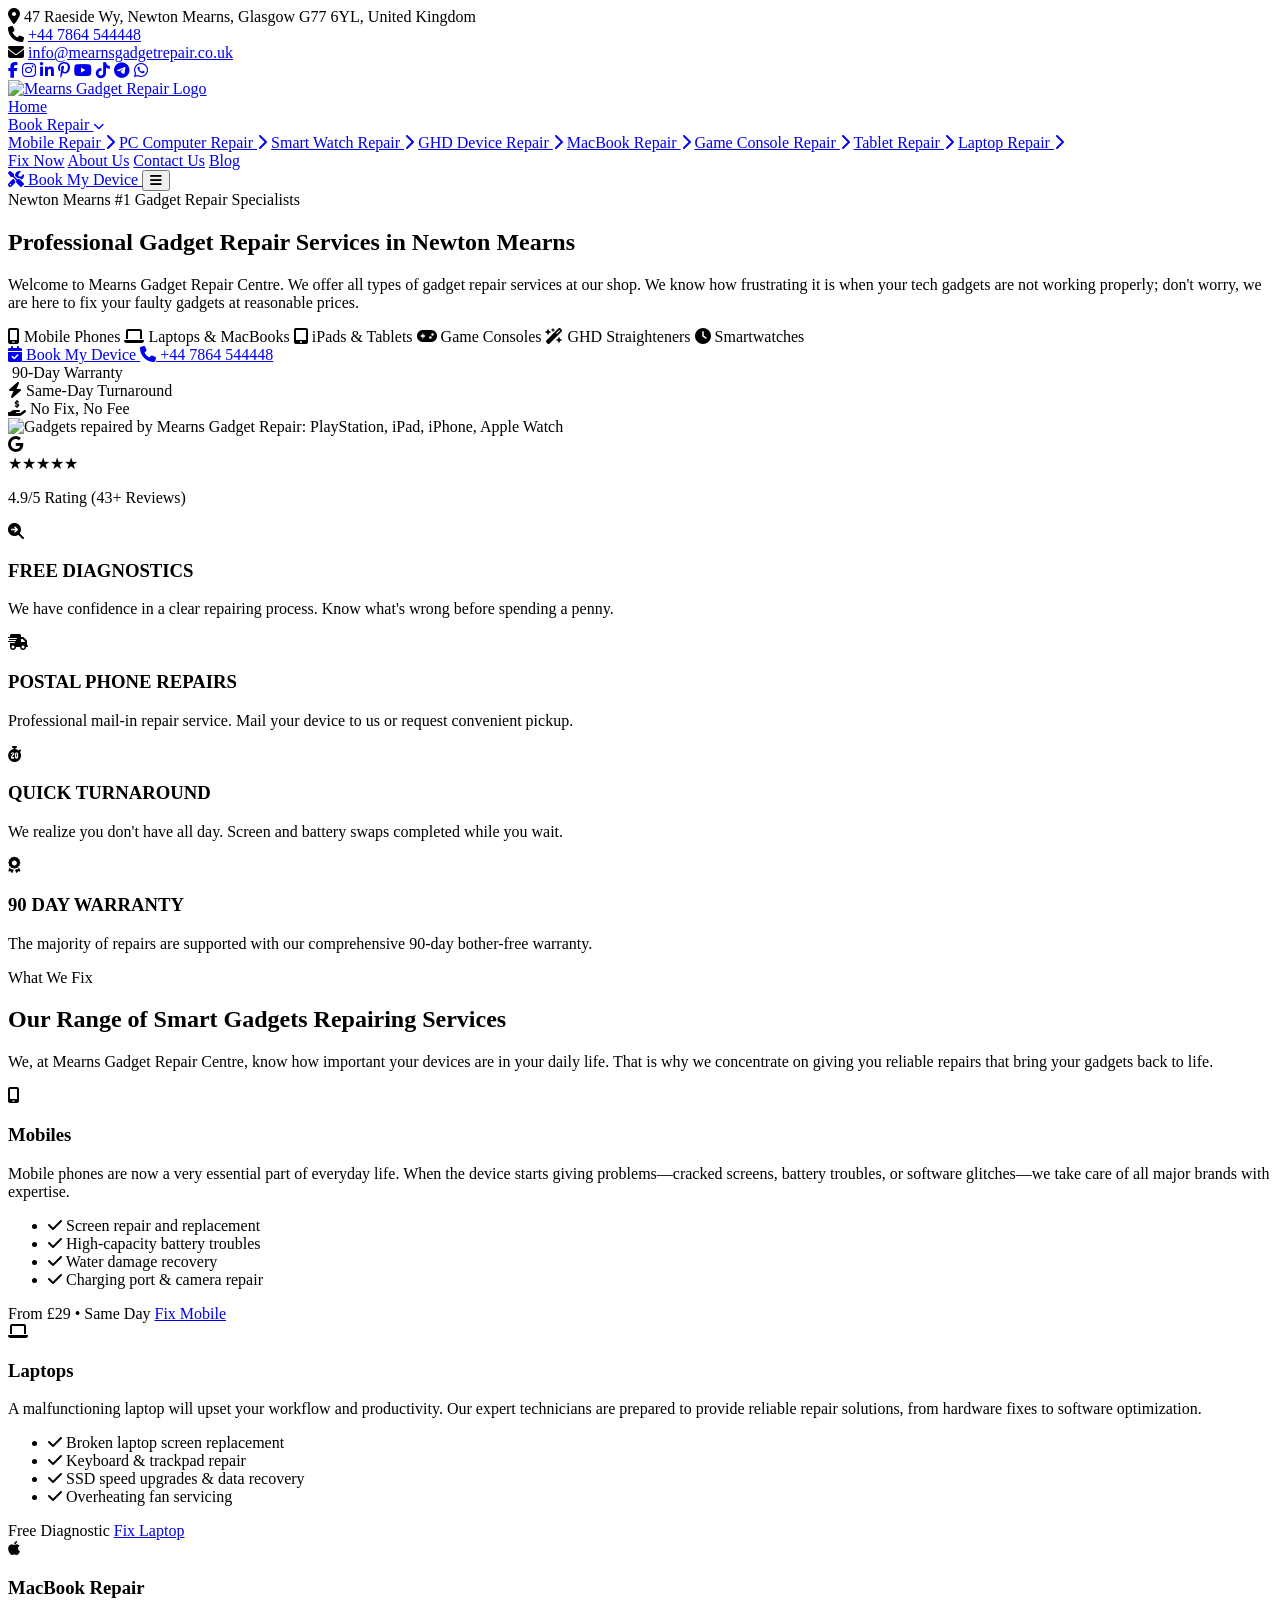
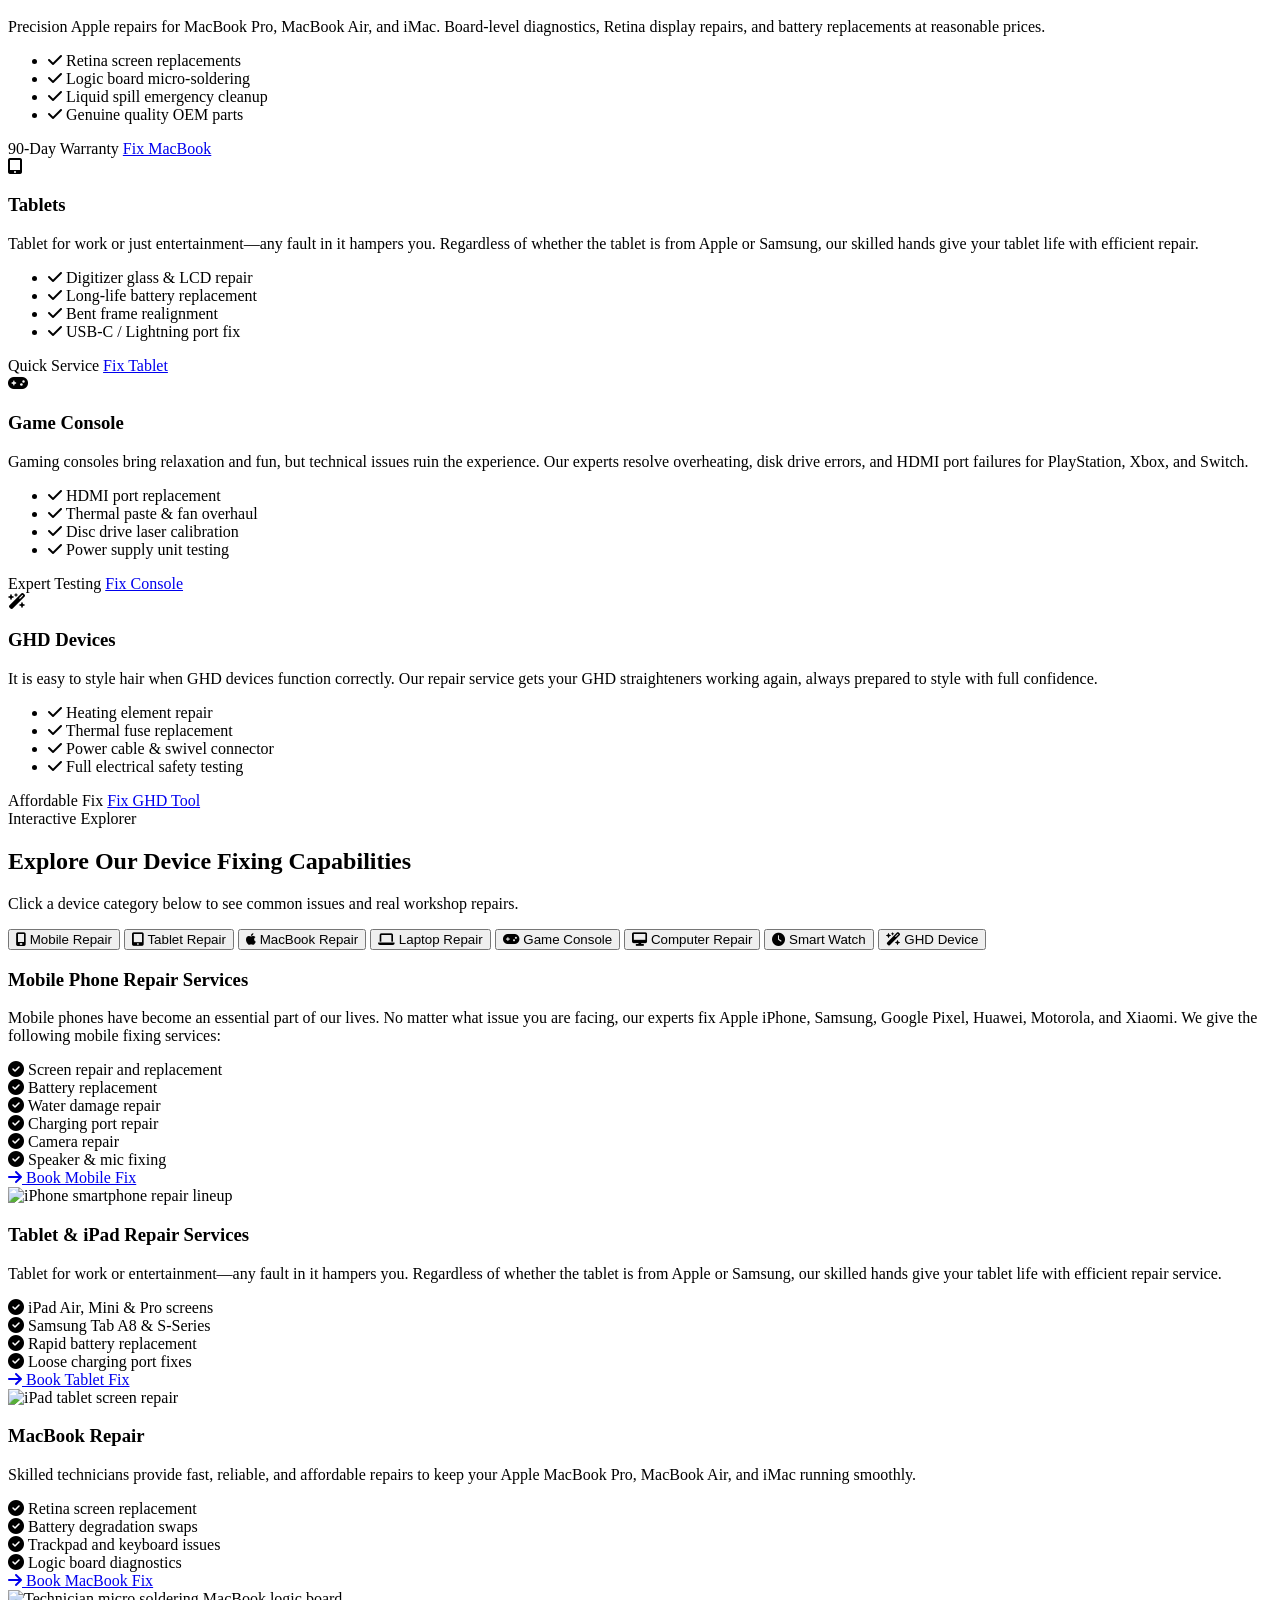
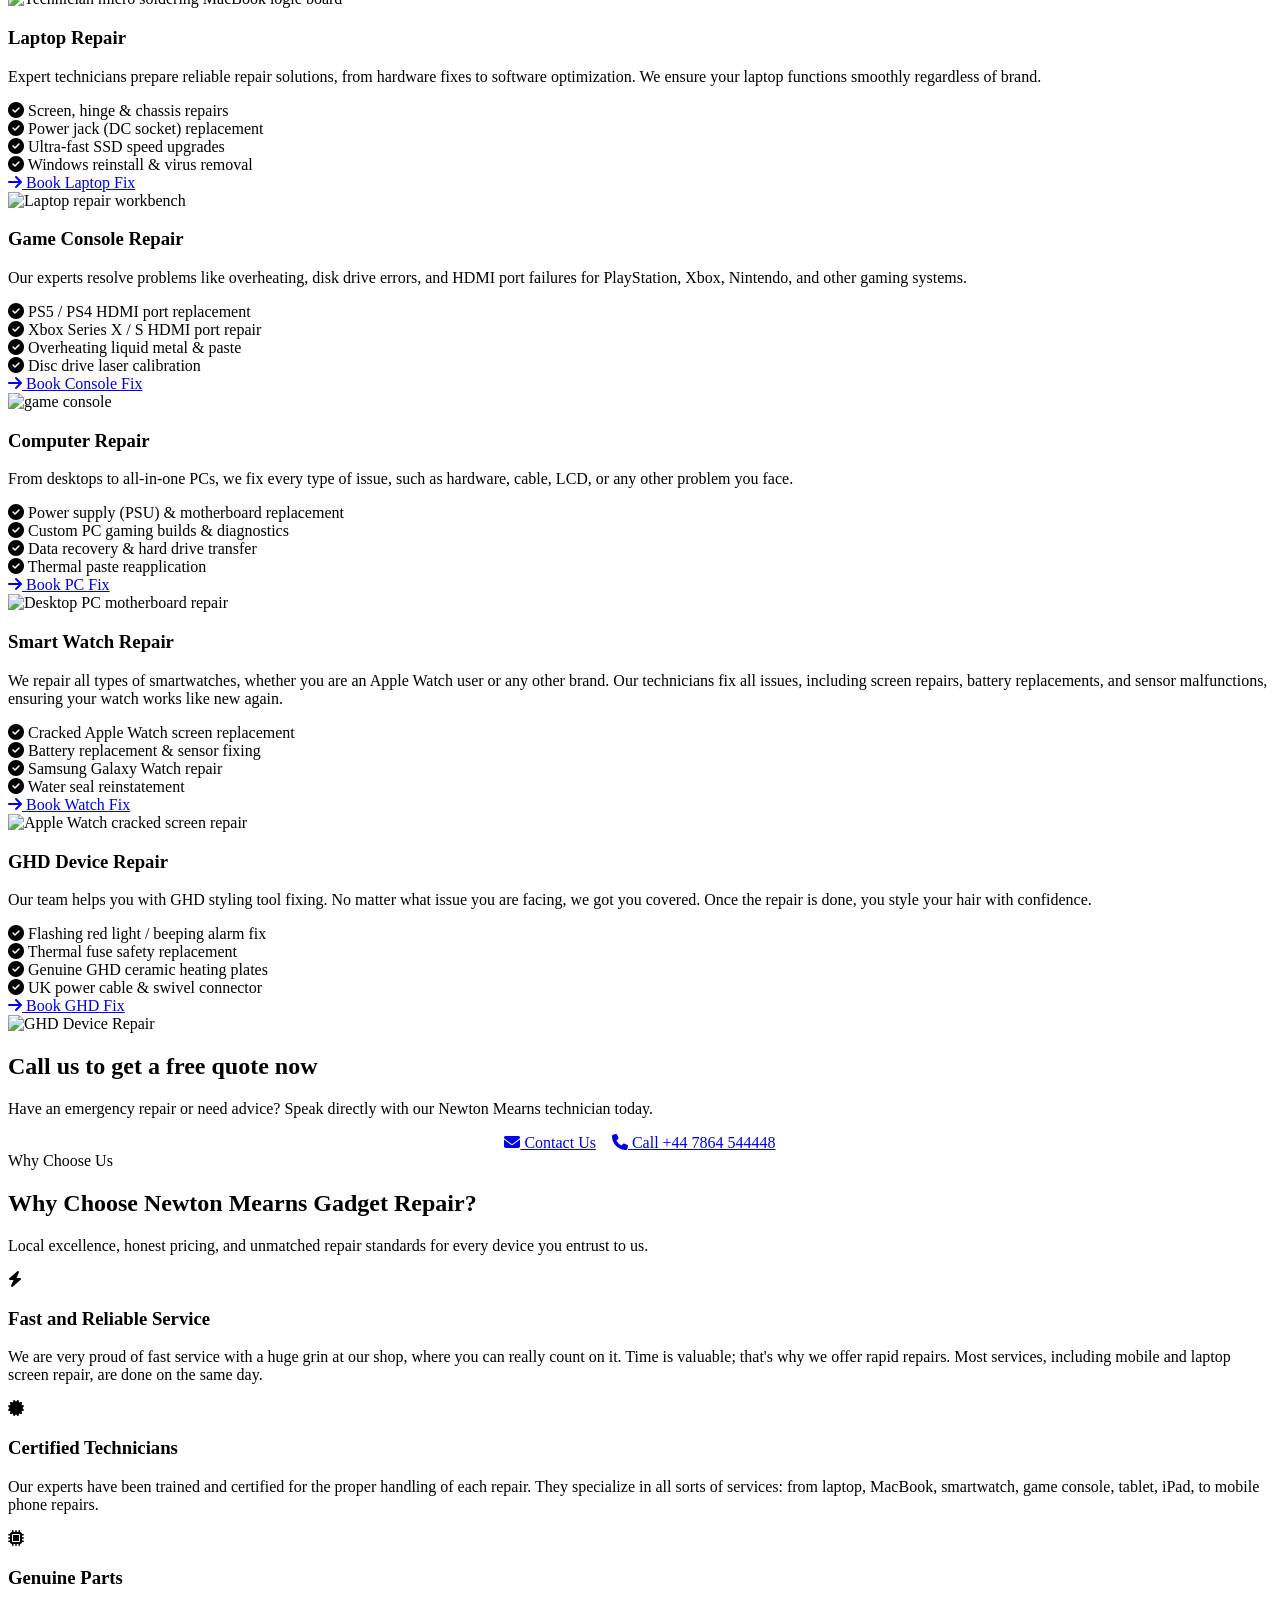
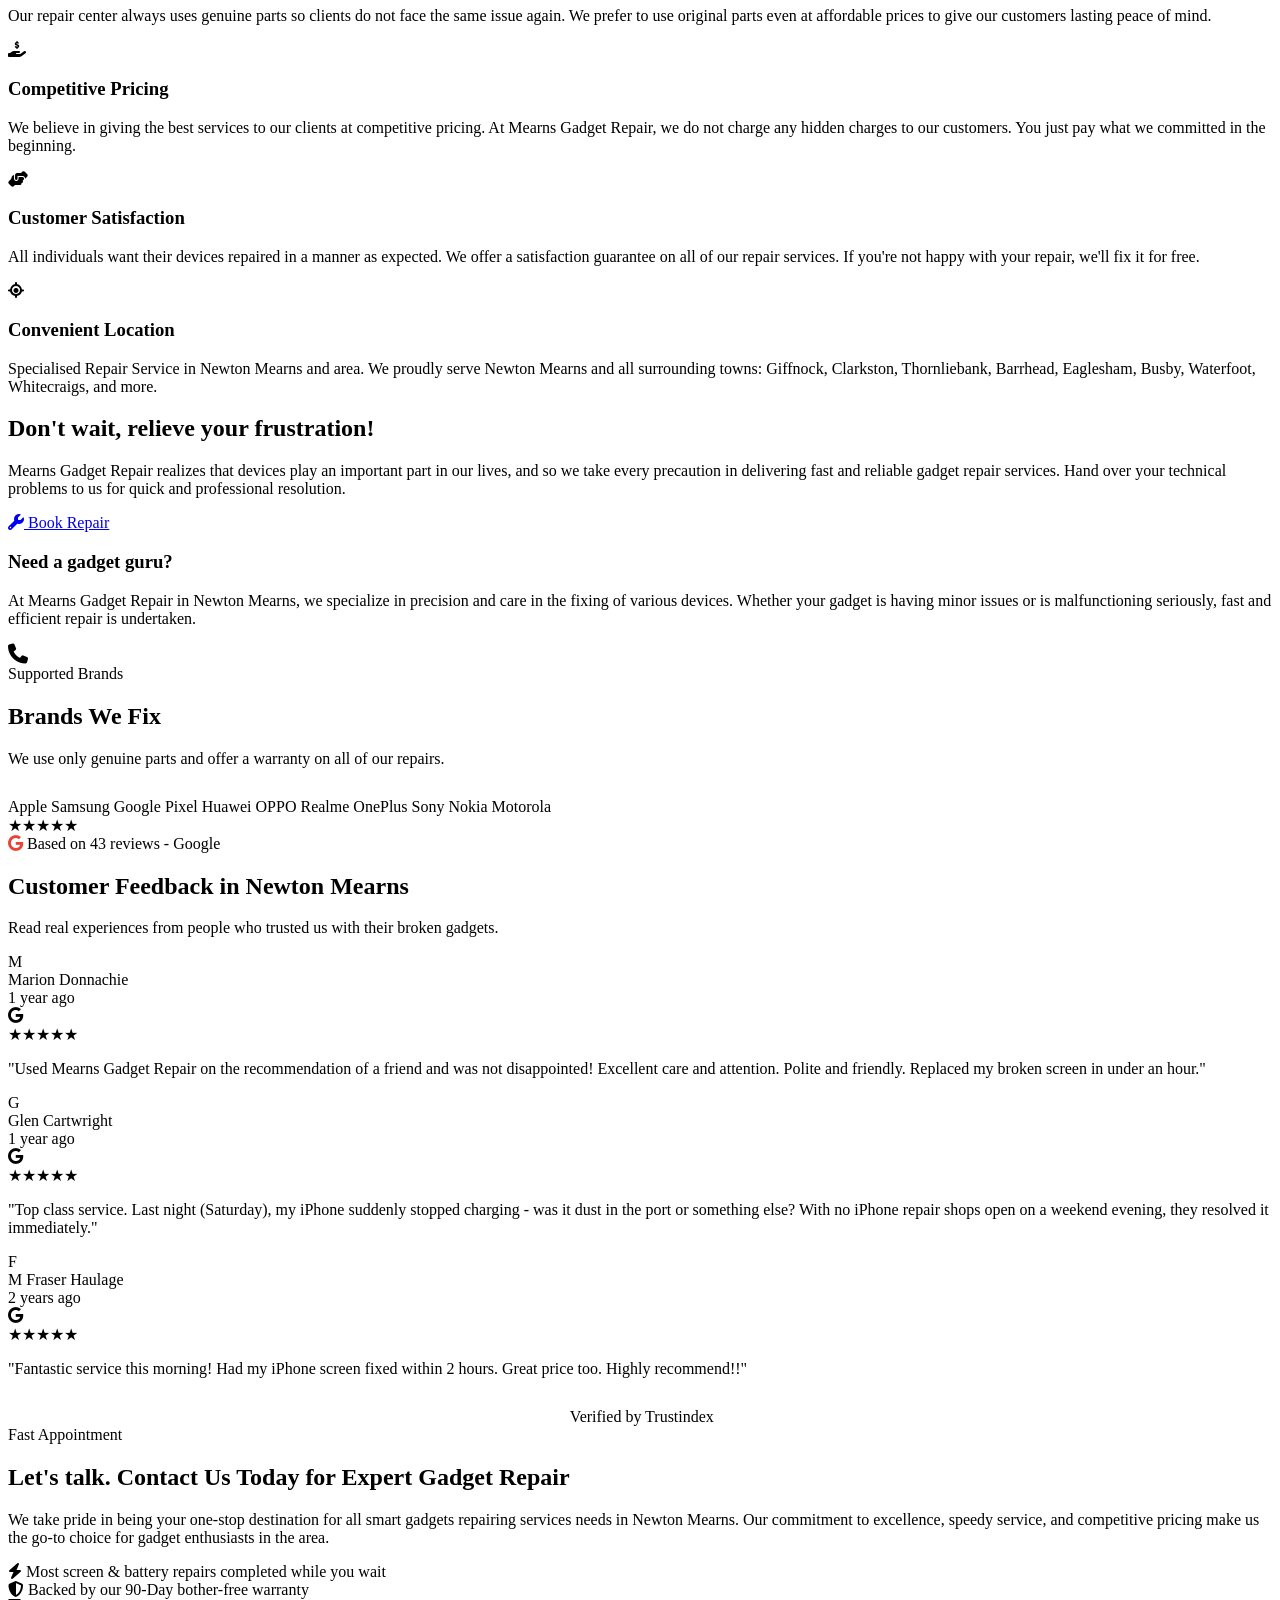
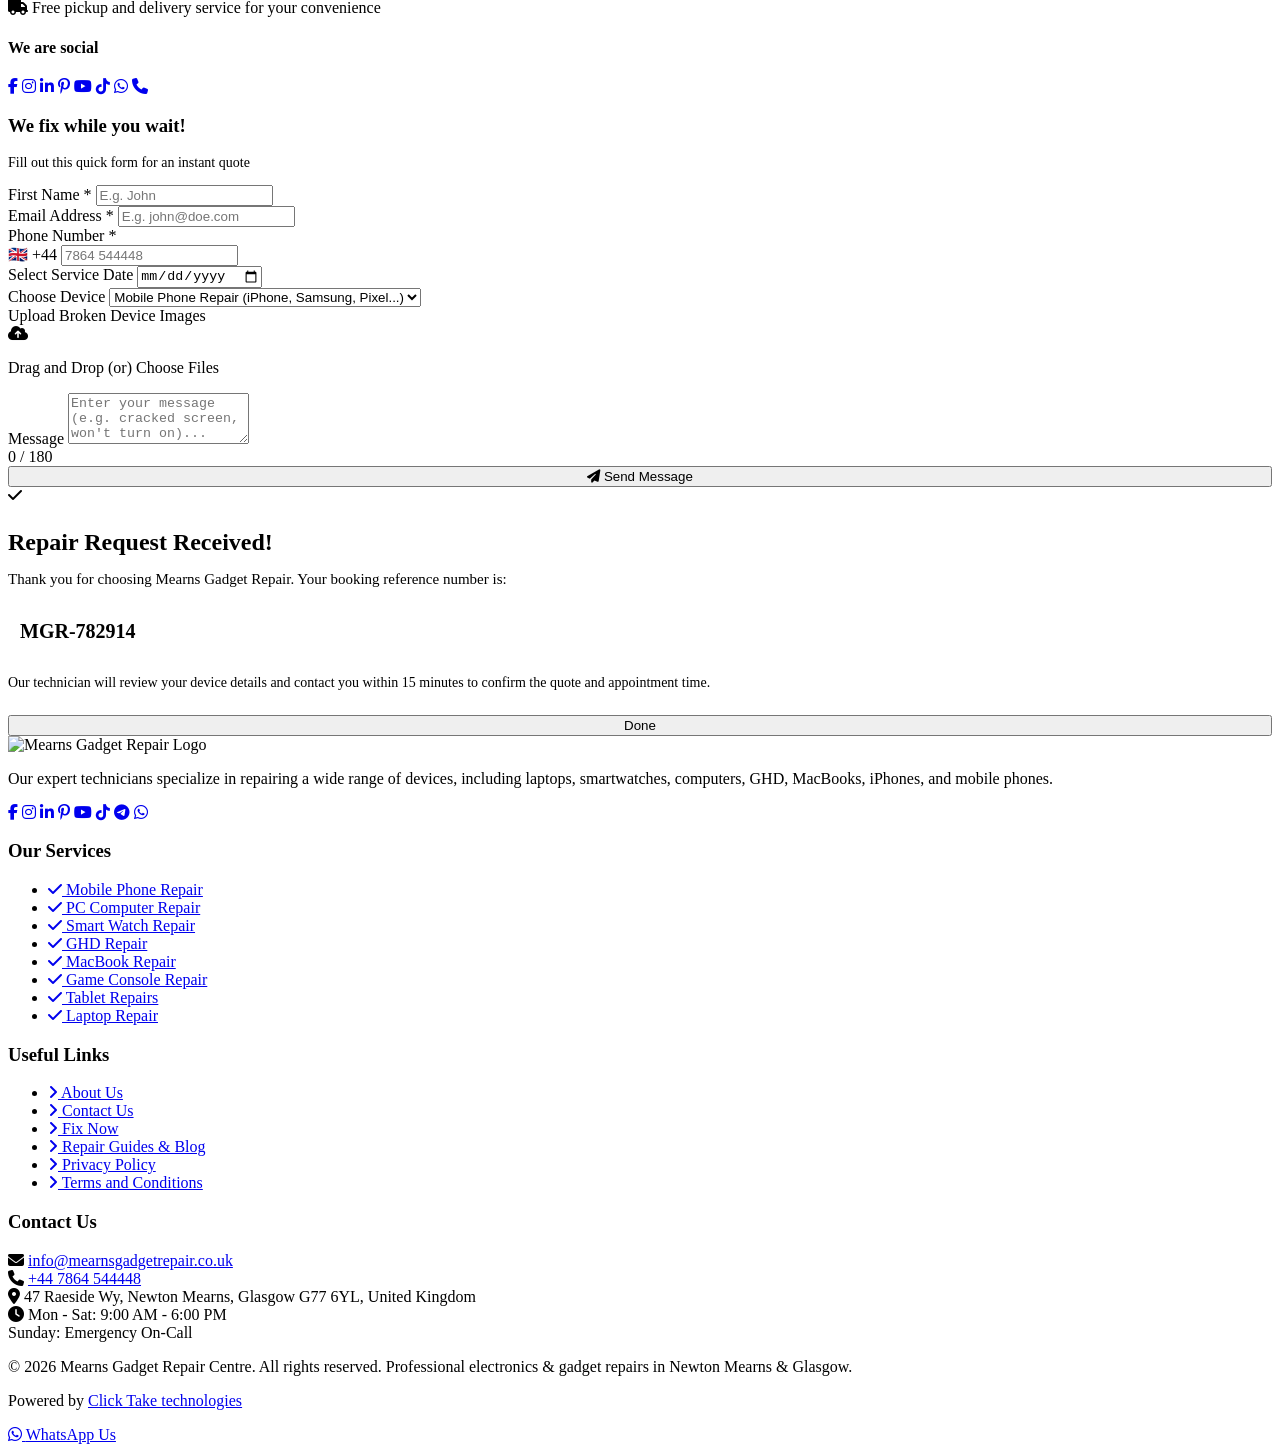
==== index.html @ e1bfaec9 "Add files via upload" ====
<!DOCTYPE html>
<html lang="en">
<head>
  <meta charset="UTF-8">
  <meta name="viewport" content="width=device-width, initial-scale=1.0">
  <meta http-equiv="X-Content-Type-Options" content="nosniff">
  <meta name="referrer" content="strict-origin-when-cross-origin">
  <title>Mearns Gadget Repair | Expert Phone, Laptop & Console Repair in Newton Mearns</title>
  <meta name="description" content="Newton Mearns #1 tech & gadget repair shop. Fast, reliable repair for iPhones, Samsung, laptops, MacBooks, iPads, gaming consoles & GHD hair straighteners. 90-Day Warranty.">
  <link rel="icon" type="image/png" href="images/logo.png">
  <link rel="stylesheet" href="https://cdnjs.cloudflare.com/ajax/libs/font-awesome/6.5.1/css/all.min.css">
  <link rel="stylesheet" href="css/style.css">
</head>
<body>

  <!-- TOP BAR -->
  <div class="top-bar">
    <div class="container top-bar-inner">
      <div class="top-bar-info">
        <div class="top-bar-item">
          <i class="fa-solid fa-location-dot"></i>
          <span>47 Raeside Wy, Newton Mearns, Glasgow G77 6YL, United Kingdom</span>
        </div>
        <div class="top-bar-item">
          <i class="fa-solid fa-phone"></i>
          <a href="tel:+447864544448">+44 7864 544448</a>
        </div>
        <div class="top-bar-item">
          <i class="fa-solid fa-envelope"></i>
          <a href="mailto:info@mearnsgadgetrepair.co.uk">info@mearnsgadgetrepair.co.uk</a>
        </div>
      </div>
      <div class="top-bar-socials">
        <a href="https://www.facebook.com/MearnsGadgetRepair" aria-label="Facebook"><i class="fa-brands fa-facebook-f"></i></a>
        <a href="https://www.instagram.com/mearnsgadget/" aria-label="Instagram"><i class="fa-brands fa-instagram"></i></a>
        <a href="https://www.linkedin.com/company/mearns-gadget-repair/home/" aria-label="LinkedIn"><i class="fa-brands fa-linkedin-in"></i></a>
        <a href="https://www.youtube.com/@MearnsGadgetRepair" aria-label="Pinterest"><i class="fa-brands fa-pinterest-p"></i></a>
        <a href="https://www.youtube.com/@MearnsGadgetRepair" aria-label="YouTube"><i class="fa-brands fa-youtube"></i></a>
        <a href="https://www.tiktok.com/@mearnsgadgetrepair2" aria-label="TikTok"><i class="fa-brands fa-tiktok"></i></a>
        <a href="https://www.google.com/maps/place/Mearns+Gadget+Repair/@55.7643478,-4.3522199,17z/data=!3m1!4b1!4m6!3m5!1s0x48884990850352e9:0x319b76fc615b33bc!8m2!3d55.7643478!4d-4.3522199!16s%2Fg%2F11p5c2ny6j?entry=ttu&g_ep=EgoyMDI2MDkwOC4wIKXMDSoASAFQAw%3D%3D" aria-label="Telegram"><i class="fa-brands fa-telegram"></i></a>
        <a href="https://wa.me/447864544448" target="_blank" aria-label="WhatsApp"><i class="fa-brands fa-whatsapp"></i></a>
      </div>
    </div>
  </div>

  <!-- SITE HEADER / NAVBAR -->
  <header class="site-header">
    <div class="container nav-container">
      <a href="index.html" class="brand-logo">
        <img src="images/Logo Img.png" alt="Mearns Gadget Repair Logo">
      </a>

      <nav class="nav-menu" id="navMenu">
        <a href="index.html" class="nav-link active">Home</a>
        
        <div class="nav-dropdown">
          <a href="services.html" class="nav-link">Book Repair <i class="fa-solid fa-chevron-down" style="font-size: 11px;"></i></a>
          <div class="dropdown-menu">
            <a href="services.html#mobile-repair" class="dropdown-item">Mobile Repair <i class="fa-solid fa-chevron-right"></i></a>
            <a href="services.html#pc-repair" class="dropdown-item">PC Computer Repair <i class="fa-solid fa-chevron-right"></i></a>
            <a href="services.html#smartwatch-repair" class="dropdown-item">Smart Watch Repair <i class="fa-solid fa-chevron-right"></i></a>
            <a href="services.html#ghd-repair" class="dropdown-item">GHD Device Repair <i class="fa-solid fa-chevron-right"></i></a>
            <a href="services.html#macbook-repair" class="dropdown-item">MacBook Repair <i class="fa-solid fa-chevron-right"></i></a>
            <a href="services.html#console-repair" class="dropdown-item">Game Console Repair <i class="fa-solid fa-chevron-right"></i></a>
            <a href="services.html#tablet-repair" class="dropdown-item">Tablet Repair <i class="fa-solid fa-chevron-right"></i></a>
            <a href="services.html#laptop-repair" class="dropdown-item">Laptop Repair <i class="fa-solid fa-chevron-right"></i></a>
          </div>
        </div>

        <a href="book-repair.html" class="nav-link">Fix Now</a>
        <a href="about.html" class="nav-link">About Us</a>
        <a href="contact.html" class="nav-link">Contact Us</a>
        <a href="blog.html" class="nav-link">Blog</a>
      </nav>

      <div class="nav-actions">
        <a href="book-repair.html" class="btn btn-primary btn-sm">
          <i class="fa-solid fa-screwdriver-wrench"></i> Book My Device
        </a>
        <button class="mobile-toggle" id="mobileToggle" aria-label="Toggle navigation">
          <i class="fa-solid fa-bars"></i>
        </button>
      </div>
    </div>
  </header>

  <!-- HERO SECTION -->
  <section class="hero-section">
    <!-- Blurred Backdrop Image + Gradient Overlay -->
    <div class="hero-bg-container">
      <div class="hero-bg-blur"></div>
      <div class="hero-bg-overlay"></div>
    </div>

    <div class="hero-glow-1"></div>
    <div class="hero-glow-2"></div>
    <div class="container hero-grid">
      <div class="hero-content">
        <div class="hero-badge">
          <span class="pulse-dot"></span>
          <span>Newton Mearns #1 Gadget Repair Specialists</span>
        </div>
        <h1 class="hero-title">Professional Gadget Repair Services in <span class="gradient-text">Newton Mearns</span></h1>
        <p class="hero-desc">
          Welcome to Mearns Gadget Repair Centre. We offer all types of gadget repair services at our shop. We know how frustrating it is when your tech gadgets are not working properly; don't worry, we are here to fix your faulty gadgets at reasonable prices.
        </p>

        <div class="hero-services-tags">
          <span class="hero-tag"><i class="fa-solid fa-mobile-screen"></i> Mobile Phones</span>
          <span class="hero-tag"><i class="fa-solid fa-laptop"></i> Laptops & MacBooks</span>
          <span class="hero-tag"><i class="fa-solid fa-tablet-screen-button"></i> iPads & Tablets</span>
          <span class="hero-tag"><i class="fa-solid fa-gamepad"></i> Game Consoles</span>
          <span class="hero-tag"><i class="fa-solid fa-wand-magic-sparkles"></i> GHD Straighteners</span>
          <span class="hero-tag"><i class="fa-solid fa-clock"></i> Smartwatches</span>
        </div>

        <div class="hero-cta-group">
          <a href="book-repair.html" class="btn btn-primary btn-lg">
            <i class="fa-solid fa-calendar-check"></i> Book My Device
          </a>
          <a href="tel:+447864544448" class="btn btn-secondary btn-lg">
            <i class="fa-solid fa-phone"></i> +44 7864 544448
          </a>
        </div>

        <div class="hero-trust-row">
          <div class="hero-trust-item">
            <i class="fa-solid fa-shield-check"></i>
            <span>90-Day Warranty</span>
          </div>
          <div class="hero-trust-item">
            <i class="fa-solid fa-bolt"></i>
            <span>Same-Day Turnaround</span>
          </div>
          <div class="hero-trust-item">
            <i class="fa-solid fa-hand-holding-dollar"></i>
            <span>No Fix, No Fee</span>
          </div>
        </div>
      </div>

      <!-- Hero Visual with Real Image -->
      <div class="hero-visual">
        <div class="hero-image-wrapper">
          <img src="images/all gadget.png" alt="Gadgets repaired by Mearns Gadget Repair: PlayStation, iPad, iPhone, Apple Watch">
        </div>

        <div class="hero-floating-stat">
          <div class="stat-circle">
            <i class="fa-brands fa-google"></i>
          </div>
          <div class="stat-text">
            <div class="rating-stars">★★★★★</div>
            <p>4.9/5 Rating (43+ Reviews)</p>
          </div>
        </div>
      </div>
    </div>
  </section>

  <!-- 4 VALUE GUARANTEES BAR -->
  <section class="guarantees-bar">
    <div class="container">
      <div class="guarantees-grid">
        <div class="guarantee-card">
          <div class="guarantee-icon">
            <i class="fa-solid fa-magnifying-glass-arrow-right"></i>
          </div>
          <div class="guarantee-content">
            <h3>FREE DIAGNOSTICS</h3>
            <p>We have confidence in a clear repairing process. Know what's wrong before spending a penny.</p>
          </div>
        </div>

        <div class="guarantee-card">
          <div class="guarantee-icon">
            <i class="fa-solid fa-truck-fast"></i>
          </div>
          <div class="guarantee-content">
            <h3>POSTAL PHONE REPAIRS</h3>
            <p>Professional mail-in repair service. Mail your device to us or request convenient pickup.</p>
          </div>
        </div>

        <div class="guarantee-card">
          <div class="guarantee-icon">
            <i class="fa-solid fa-stopwatch-20"></i>
          </div>
          <div class="guarantee-content">
            <h3>QUICK TURNAROUND</h3>
            <p>We realize you don't have all day. Screen and battery swaps completed while you wait.</p>
          </div>
        </div>

        <div class="guarantee-card">
          <div class="guarantee-icon">
            <i class="fa-solid fa-award"></i>
          </div>
          <div class="guarantee-content">
            <h3>90 DAY WARRANTY</h3>
            <p>The majority of repairs are supported with our comprehensive 90-day bother-free warranty.</p>
          </div>
        </div>
      </div>
    </div>
  </section>

  <!-- OUR RANGE OF SMART GADGETS REPAIRING SERVICES -->
  <section class="section">
    <div class="container">
      <div class="section-header">
        <span class="section-tag">What We Fix</span>
        <h2 class="section-title">Our Range of Smart Gadgets Repairing Services</h2>
        <p class="section-subtitle">
          We, at Mearns Gadget Repair Centre, know how important your devices are in your daily life. That is why we concentrate on giving you reliable repairs that bring your gadgets back to life.
        </p>
      </div>

      <div class="services-overview-grid">
        <!-- Card 1: Mobiles -->
        <div class="service-box">
          <div class="service-box-icon"><i class="fa-solid fa-mobile-screen"></i></div>
          <h3>Mobiles</h3>
          <p>Mobile phones are now a very essential part of everyday life. When the device starts giving problems—cracked screens, battery troubles, or software glitches—we take care of all major brands with expertise.</p>
          <ul class="service-box-features">
            <li><i class="fa-solid fa-check"></i> Screen repair and replacement</li>
            <li><i class="fa-solid fa-check"></i> High-capacity battery troubles</li>
            <li><i class="fa-solid fa-check"></i> Water damage recovery</li>
            <li><i class="fa-solid fa-check"></i> Charging port & camera repair</li>
          </ul>
          <div class="service-box-footer">
            <span class="price-tag">From £29 • Same Day</span>
            <a href="book-repair.html" class="btn btn-outline btn-sm">Fix Mobile</a>
          </div>
        </div>

        <!-- Card 2: Laptops -->
        <div class="service-box">
          <div class="service-box-icon"><i class="fa-solid fa-laptop"></i></div>
          <h3>Laptops</h3>
          <p>A malfunctioning laptop will upset your workflow and productivity. Our expert technicians are prepared to provide reliable repair solutions, from hardware fixes to software optimization.</p>
          <ul class="service-box-features">
            <li><i class="fa-solid fa-check"></i> Broken laptop screen replacement</li>
            <li><i class="fa-solid fa-check"></i> Keyboard & trackpad repair</li>
            <li><i class="fa-solid fa-check"></i> SSD speed upgrades & data recovery</li>
            <li><i class="fa-solid fa-check"></i> Overheating fan servicing</li>
          </ul>
          <div class="service-box-footer">
            <span class="price-tag">Free Diagnostic</span>
            <a href="book-repair.html" class="btn btn-outline btn-sm">Fix Laptop</a>
          </div>
        </div>

        <!-- Card 3: MacBooks -->
        <div class="service-box">
          <div class="service-box-icon"><i class="fa-brands fa-apple"></i></div>
          <h3>MacBook Repair</h3>
          <p>Precision Apple repairs for MacBook Pro, MacBook Air, and iMac. Board-level diagnostics, Retina display repairs, and battery replacements at reasonable prices.</p>
          <ul class="service-box-features">
            <li><i class="fa-solid fa-check"></i> Retina screen replacements</li>
            <li><i class="fa-solid fa-check"></i> Logic board micro-soldering</li>
            <li><i class="fa-solid fa-check"></i> Liquid spill emergency cleanup</li>
            <li><i class="fa-solid fa-check"></i> Genuine quality OEM parts</li>
          </ul>
          <div class="service-box-footer">
            <span class="price-tag">90-Day Warranty</span>
            <a href="book-repair.html" class="btn btn-outline btn-sm">Fix MacBook</a>
          </div>
        </div>

        <!-- Card 4: Tablets -->
        <div class="service-box">
          <div class="service-box-icon"><i class="fa-solid fa-tablet-screen-button"></i></div>
          <h3>Tablets</h3>
          <p>Tablet for work or just entertainment—any fault in it hampers you. Regardless of whether the tablet is from Apple or Samsung, our skilled hands give your tablet life with efficient repair.</p>
          <ul class="service-box-features">
            <li><i class="fa-solid fa-check"></i> Digitizer glass & LCD repair</li>
            <li><i class="fa-solid fa-check"></i> Long-life battery replacement</li>
            <li><i class="fa-solid fa-check"></i> Bent frame realignment</li>
            <li><i class="fa-solid fa-check"></i> USB-C / Lightning port fix</li>
          </ul>
          <div class="service-box-footer">
            <span class="price-tag">Quick Service</span>
            <a href="book-repair.html" class="btn btn-outline btn-sm">Fix Tablet</a>
          </div>
        </div>

        <!-- Card 5: Game Consoles -->
        <div class="service-box">
          <div class="service-box-icon"><i class="fa-solid fa-gamepad"></i></div>
          <h3>Game Console</h3>
          <p>Gaming consoles bring relaxation and fun, but technical issues ruin the experience. Our experts resolve overheating, disk drive errors, and HDMI port failures for PlayStation, Xbox, and Switch.</p>
          <ul class="service-box-features">
            <li><i class="fa-solid fa-check"></i> HDMI port replacement</li>
            <li><i class="fa-solid fa-check"></i> Thermal paste & fan overhaul</li>
            <li><i class="fa-solid fa-check"></i> Disc drive laser calibration</li>
            <li><i class="fa-solid fa-check"></i> Power supply unit testing</li>
          </ul>
          <div class="service-box-footer">
            <span class="price-tag">Expert Testing</span>
            <a href="book-repair.html" class="btn btn-outline btn-sm">Fix Console</a>
          </div>
        </div>

        <!-- Card 6: GHD Devices -->
        <div class="service-box">
          <div class="service-box-icon"><i class="fa-solid fa-wand-magic-sparkles"></i></div>
          <h3>GHD Devices</h3>
          <p>It is easy to style hair when GHD devices function correctly. Our repair service gets your GHD straighteners working again, always prepared to style with full confidence.</p>
          <ul class="service-box-features">
            <li><i class="fa-solid fa-check"></i> Heating element repair</li>
            <li><i class="fa-solid fa-check"></i> Thermal fuse replacement</li>
            <li><i class="fa-solid fa-check"></i> Power cable & swivel connector</li>
            <li><i class="fa-solid fa-check"></i> Full electrical safety testing</li>
          </ul>
          <div class="service-box-footer">
            <span class="price-tag">Affordable Fix</span>
            <a href="book-repair.html" class="btn btn-outline btn-sm">Fix GHD Tool</a>
          </div>
        </div>
      </div>
    </div>
  </section>

  <!-- TABBED DEVICE SERVICES EXPLORER (WITH REAL PHOTOS) -->
  <section class="section section-alt">
    <div class="container">
      <div class="section-header">
        <span class="section-tag">Interactive Explorer</span>
        <h2 class="section-title">Explore Our Device Fixing Capabilities</h2>
        <p class="section-subtitle">Click a device category below to see common issues and real workshop repairs.</p>
      </div>

      <div class="tabs-explorer-wrapper">
        <div class="tabs-nav">
          <button class="tab-btn active" data-tab="mobile"><i class="fa-solid fa-mobile-screen"></i> Mobile Repair</button>
          <button class="tab-btn" data-tab="tablet"><i class="fa-solid fa-tablet-screen-button"></i> Tablet Repair</button>
          <button class="tab-btn" data-tab="macbook"><i class="fa-brands fa-apple"></i> MacBook Repair</button>
          <button class="tab-btn" data-tab="laptop"><i class="fa-solid fa-laptop"></i> Laptop Repair</button>
          <button class="tab-btn" data-tab="console"><i class="fa-solid fa-gamepad"></i> Game Console</button>
          <button class="tab-btn" data-tab="computer"><i class="fa-solid fa-desktop"></i> Computer Repair</button>
          <button class="tab-btn" data-tab="smartwatch"><i class="fa-solid fa-clock"></i> Smart Watch</button>
          <button class="tab-btn" data-tab="ghd"><i class="fa-solid fa-wand-magic-sparkles"></i> GHD Device</button>
        </div>

        <!-- Tab 1: Mobile with real iPhone lineup image -->
        <div class="tab-content-panel active" id="tab-mobile">
          <div class="tab-panel-grid">
            <div class="tab-panel-info">
              <h3>Mobile Phone Repair Services</h3>
              <p>Mobile phones have become an essential part of our lives. No matter what issue you are facing, our experts fix Apple iPhone, Samsung, Google Pixel, Huawei, Motorola, and Xiaomi. We give the following mobile fixing services:</p>
              <div class="repair-check-list">
                <div class="repair-check-item"><i class="fa-solid fa-circle-check"></i> Screen repair and replacement</div>
                <div class="repair-check-item"><i class="fa-solid fa-circle-check"></i> Battery replacement</div>
                <div class="repair-check-item"><i class="fa-solid fa-circle-check"></i> Water damage repair</div>
                <div class="repair-check-item"><i class="fa-solid fa-circle-check"></i> Charging port repair</div>
                <div class="repair-check-item"><i class="fa-solid fa-circle-check"></i> Camera repair</div>
                <div class="repair-check-item"><i class="fa-solid fa-circle-check"></i> Speaker & mic fixing</div>
              </div>
              <a href="book-repair.html" class="btn btn-primary"><i class="fa-solid fa-arrow-right"></i> Book Mobile Fix</a>
            </div>
            <div class="tab-panel-visual">
              <img src="images/phone repair.png" alt="iPhone smartphone repair lineup">
              <p style="color: var(--text-muted); font-size: 18.5px;"></p>
            </div>
          </div>
        </div>

        <!-- Tab 2: Tablet -->
        <div class="tab-content-panel" id="tab-tablet">
          <div class="tab-panel-grid">
            <div class="tab-panel-info">
              <h3>Tablet & iPad Repair Services</h3>
              <p>Tablet for work or entertainment—any fault in it hampers you. Regardless of whether the tablet is from Apple or Samsung, our skilled hands give your tablet life with efficient repair service.</p>
              <div class="repair-check-list">
                <div class="repair-check-item"><i class="fa-solid fa-circle-check"></i> iPad Air, Mini & Pro screens</div>
                <div class="repair-check-item"><i class="fa-solid fa-circle-check"></i> Samsung Tab A8 & S-Series</div>
                <div class="repair-check-item"><i class="fa-solid fa-circle-check"></i> Rapid battery replacement</div>
                <div class="repair-check-item"><i class="fa-solid fa-circle-check"></i> Loose charging port fixes</div>
              </div>
              <a href="book-repair.html" class="btn btn-primary"><i class="fa-solid fa-arrow-right"></i> Book Tablet Fix</a>
            </div>
            <div class="tab-panel-visual">
              <img src="images/tablet.jpg" alt="iPad tablet screen repair">
            </div>
          </div>
        </div>

        <!-- Tab 3: MacBook -->
        <div class="tab-content-panel" id="tab-macbook">
          <div class="tab-panel-grid">
            <div class="tab-panel-info">
              <h3>MacBook Repair</h3>
              <p>Skilled technicians provide fast, reliable, and affordable repairs to keep your Apple MacBook Pro, MacBook Air, and iMac running smoothly.</p>
              <div class="repair-check-list">
                <div class="repair-check-item"><i class="fa-solid fa-circle-check"></i> Retina screen replacement</div>
                <div class="repair-check-item"><i class="fa-solid fa-circle-check"></i> Battery degradation swaps</div>
                <div class="repair-check-item"><i class="fa-solid fa-circle-check"></i> Trackpad and keyboard issues</div>
                <div class="repair-check-item"><i class="fa-solid fa-circle-check"></i> Logic board diagnostics</div>
              </div>
              <a href="book-repair.html" class="btn btn-primary"><i class="fa-solid fa-arrow-right"></i> Book MacBook Fix</a>
            </div>
            <div class="tab-panel-visual">
              <img src="images/mac.jpg" alt="Technician micro soldering MacBook logic board">
              <p style="color: var(--text-muted); font-size: 13.5px;"></p>
            </div>
          </div>
        </div>

        <!-- Tab 4: Laptop -->
        <div class="tab-content-panel" id="tab-laptop">
          <div class="tab-panel-grid">
            <div class="tab-panel-info">
              <h3>Laptop Repair</h3>
              <p>Expert technicians prepare reliable repair solutions, from hardware fixes to software optimization. We ensure your laptop functions smoothly regardless of brand.</p>
              <div class="repair-check-list">
                <div class="repair-check-item"><i class="fa-solid fa-circle-check"></i> Screen, hinge & chassis repairs</div>
                <div class="repair-check-item"><i class="fa-solid fa-circle-check"></i> Power jack (DC socket) replacement</div>
                <div class="repair-check-item"><i class="fa-solid fa-circle-check"></i> Ultra-fast SSD speed upgrades</div>
                <div class="repair-check-item"><i class="fa-solid fa-circle-check"></i> Windows reinstall & virus removal</div>
              </div>
              <a href="book-repair.html" class="btn btn-primary"><i class="fa-solid fa-arrow-right"></i> Book Laptop Fix</a>
            </div>
            <div class="tab-panel-visual">
              <img src="images/laptop.jpg" alt="Laptop repair workbench">
              <p style="color: var(--text-muted); font-size: 13.5px;"></p>
            </div>
          </div>
        </div>

        <!-- Tab 5: Game Console -->
        <div class="tab-content-panel" id="tab-console">
          <div class="tab-panel-grid">
            <div class="tab-panel-info">
              <h3>Game Console Repair</h3>
              <p>Our experts resolve problems like overheating, disk drive errors, and HDMI port failures for PlayStation, Xbox, Nintendo, and other gaming systems.</p>
              <div class="repair-check-list">
                <div class="repair-check-item"><i class="fa-solid fa-circle-check"></i> PS5 / PS4 HDMI port replacement</div>
                <div class="repair-check-item"><i class="fa-solid fa-circle-check"></i> Xbox Series X / S HDMI port repair</div>
                <div class="repair-check-item"><i class="fa-solid fa-circle-check"></i> Overheating liquid metal & paste</div>
                <div class="repair-check-item"><i class="fa-solid fa-circle-check"></i> Disc drive laser calibration</div>
              </div>
              <a href="book-repair.html" class="btn btn-primary"><i class="fa-solid fa-arrow-right"></i> Book Console Fix</a>
            </div>
            <div class="tab-panel-visual">
            <img src="images/game.jpg" alt="game console">
              
              <p style="color: var(--text-muted); font-size: 13.5px;"></p>
            </div>
          </div>
        </div>

        <!-- Tab 6: Computer -->
        <div class="tab-content-panel" id="tab-computer">
          <div class="tab-panel-grid">
            <div class="tab-panel-info">
              <h3>Computer Repair</h3>
              <p>From desktops to all-in-one PCs, we fix every type of issue, such as hardware, cable, LCD, or any other problem you face.</p>
              <div class="repair-check-list">
                <div class="repair-check-item"><i class="fa-solid fa-circle-check"></i> Power supply (PSU) & motherboard replacement</div>
                <div class="repair-check-item"><i class="fa-solid fa-circle-check"></i> Custom PC gaming builds & diagnostics</div>
                <div class="repair-check-item"><i class="fa-solid fa-circle-check"></i> Data recovery & hard drive transfer</div>
                <div class="repair-check-item"><i class="fa-solid fa-circle-check"></i> Thermal paste reapplication</div>
              </div>
              <a href="book-repair.html" class="btn btn-primary"><i class="fa-solid fa-arrow-right"></i> Book PC Fix</a>
            </div>
            <div class="tab-panel-visual">
              <img src="images/computer.jpg" alt="Desktop PC motherboard repair">
              <p style="color: var(--text-muted); font-size: 13.5px;"></p>
            </div>
          </div>
        </div>

        <!-- Tab 7: Smartwatch with real cracked Apple Watch image -->
        <div class="tab-content-panel" id="tab-smartwatch">
          <div class="tab-panel-grid">
            <div class="tab-panel-info">
              <h3>Smart Watch Repair</h3>
              <p>We repair all types of smartwatches, whether you are an Apple Watch user or any other brand. Our technicians fix all issues, including screen repairs, battery replacements, and sensor malfunctions, ensuring your watch works like new again.</p>
              <div class="repair-check-list">
                <div class="repair-check-item"><i class="fa-solid fa-circle-check"></i> Cracked Apple Watch screen replacement</div>
                <div class="repair-check-item"><i class="fa-solid fa-circle-check"></i> Battery replacement & sensor fixing</div>
                <div class="repair-check-item"><i class="fa-solid fa-circle-check"></i> Samsung Galaxy Watch repair</div>
                <div class="repair-check-item"><i class="fa-solid fa-circle-check"></i> Water seal reinstatement</div>
              </div>
              <a href="book-repair.html" class="btn btn-primary"><i class="fa-solid fa-arrow-right"></i> Book Watch Fix</a>
            </div>
            <div class="tab-panel-visual">
              <img src="images/smart watch.jpg" alt="Apple Watch cracked screen repair">
              <p style="color: var(--text-muted); font-size: 13.5px;"></p>
            </div>
          </div>
        </div>

        <!-- Tab 8: GHD Device -->
        <div class="tab-content-panel" id="tab-ghd">
          <div class="tab-panel-grid">
            <div class="tab-panel-info">
              <h3>GHD Device Repair</h3>
              <p>Our team helps you with GHD styling tool fixing. No matter what issue you are facing, we got you covered. Once the repair is done, you style your hair with confidence.</p>
              <div class="repair-check-list">
                <div class="repair-check-item"><i class="fa-solid fa-circle-check"></i> Flashing red light / beeping alarm fix</div>
                <div class="repair-check-item"><i class="fa-solid fa-circle-check"></i> Thermal fuse safety replacement</div>
                <div class="repair-check-item"><i class="fa-solid fa-circle-check"></i> Genuine GHD ceramic heating plates</div>
                <div class="repair-check-item"><i class="fa-solid fa-circle-check"></i> UK power cable & swivel connector</div>
              </div>
              <a href="book-repair.html" class="btn btn-primary"><i class="fa-solid fa-arrow-right"></i> Book GHD Fix</a>
            </div>
            <div class="tab-panel-visual">
              <img src="images/GHD.jpg" alt="GHD Device Repair">
              <p style="color: var(--text-muted); font-size: 13.5px;"></p>
            </div>
          </div>
        </div>
      </div>
    </div>
  </section>

  <!-- CTA BANNER -->
  <section class="cta-banner-gradient">
    <div class="container">
      <h2>Call us to get a <span>free quote now</span></h2>
      <p>Have an emergency repair or need advice? Speak directly with our Newton Mearns technician today.</p>
      <div style="display: flex; justify-content: center; gap: 16px; flex-wrap: wrap;">
        <a href="contact.html" class="btn btn-white btn-lg"><i class="fa-solid fa-envelope"></i> Contact Us</a>
        <a href="tel:+447864544448" class="btn btn-primary btn-lg"><i class="fa-solid fa-phone"></i> Call +44 7864 544448</a>
      </div>
    </div>
  </section>

  <!-- WHY CHOOSE NEWTON MEARNS GADGET REPAIR -->
  <section class="section">
    <div class="container">
      <div class="section-header">
        <span class="section-tag">Why Choose Us</span>
        <h2 class="section-title">Why Choose Newton Mearns Gadget Repair?</h2>
        <p class="section-subtitle">Local excellence, honest pricing, and unmatched repair standards for every device you entrust to us.</p>
      </div>

      <div class="why-choose-grid">
        <!-- Card 1 -->
        <div class="why-card">
          <div class="why-card-icon"><i class="fa-solid fa-bolt"></i></div>
          <h3>Fast and Reliable Service</h3>
          <p>We are very proud of fast service with a huge grin at our shop, where you can really count on it. Time is valuable; that's why we offer rapid repairs. Most services, including mobile and laptop screen repair, are done on the same day.</p>
        </div>

        <!-- Card 2 -->
        <div class="why-card">
          <div class="why-card-icon"><i class="fa-solid fa-certificate"></i></div>
          <h3>Certified Technicians</h3>
          <p>Our experts have been trained and certified for the proper handling of each repair. They specialize in all sorts of services: from laptop, MacBook, smartwatch, game console, tablet, iPad, to mobile phone repairs.</p>
        </div>

        <!-- Card 3 -->
        <div class="why-card">
          <div class="why-card-icon"><i class="fa-solid fa-microchip"></i></div>
          <h3>Genuine Parts</h3>
          <p>Our repair center always uses genuine parts so clients do not face the same issue again. We prefer to use original parts even at affordable prices to give our customers lasting peace of mind.</p>
        </div>

        <!-- Card 4 -->
        <div class="why-card">
          <div class="why-card-icon"><i class="fa-solid fa-hand-holding-dollar"></i></div>
          <h3>Competitive Pricing</h3>
          <p>We believe in giving the best services to our clients at competitive pricing. At Mearns Gadget Repair, we do not charge any hidden charges to our customers. You just pay what we committed in the beginning.</p>
        </div>

        <!-- Card 5 -->
        <div class="why-card">
          <div class="why-card-icon"><i class="fa-solid fa-handshake-angle"></i></div>
          <h3>Customer Satisfaction</h3>
          <p>All individuals want their devices repaired in a manner as expected. We offer a satisfaction guarantee on all of our repair services. If you're not happy with your repair, we'll fix it for free.</p>
        </div>

        <!-- Card 6 -->
        <div class="why-card">
          <div class="why-card-icon"><i class="fa-solid fa-location-crosshairs"></i></div>
          <h3>Convenient Location</h3>
          <p>Specialised Repair Service in Newton Mearns and area. We proudly serve Newton Mearns and all surrounding towns: Giffnock, Clarkston, Thornliebank, Barrhead, Eaglesham, Busby, Waterfoot, Whitecraigs, and more.</p>
        </div>
      </div>
    </div>
  </section>

  <!-- GADGET GURU SECTION -->
  <section class="section" style="padding-top: 0;">
    <div class="container">
      <div class="guru-banner">
        <div class="guru-banner-grid">
          <div class="guru-content">
            <h2>Don't wait, <span>relieve your frustration!</span></h2>
            <p>
              Mearns Gadget Repair realizes that devices play an important part in our lives, and so we take every precaution in delivering fast and reliable gadget repair services. Hand over your technical problems to us for quick and professional resolution.
            </p>
            <a href="book-repair.html" class="btn btn-primary btn-lg"><i class="fa-solid fa-wrench"></i> Book Repair</a>
          </div>

          <div class="guru-highlight-box">
            <h3>Need a gadget guru?</h3>
            <p>
              At Mearns Gadget Repair in Newton Mearns, we specialize in precision and care in the fixing of various devices. Whether your gadget is having minor issues or is malfunctioning seriously, fast and efficient repair is undertaken.
            </p>
            <div style="display: flex; gap: 12px; align-items: center;">
              <i class="fa-solid fa-phone" style="color: var(--primary); font-size: 20px;"></i>
              <span style="font-weight: 800; font-size: 18px; color: #ffffff;">+44 7864 544448</span>
            </div>
          </div>
        </div>
      </div>
    </div>
  </section>

  <!-- BRANDS WE FIX -->
  <section class="section section-alt">
    <div class="container">
      <div class="section-header" style="margin-bottom: 30px;">
        <span class="section-tag">Supported Brands</span>
        <h2 class="section-title">Brands We Fix</h2>
        <p class="section-subtitle">We use only genuine parts and offer a warranty on all of our repairs.</p>
      </div>

      <div class="brands-row">
        <span class="brand-badge">Apple</span>
        <span class="brand-badge">Samsung</span>
        <span class="brand-badge">Google Pixel</span>
        <span class="brand-badge">Huawei</span>
        <span class="brand-badge">OPPO</span>
        <span class="brand-badge">Realme</span>
        <span class="brand-badge">OnePlus</span>
        <span class="brand-badge">Sony</span>
        <span class="brand-badge">Nokia</span>
        <span class="brand-badge">Motorola</span>
      </div>
    </div>
  </section>

  <!-- GOOGLE 5-STAR REVIEWS -->
  <section class="section">
    <div class="container">
      <div class="section-header">
        <div class="reviews-header-badge">
          <div class="stars">★★★★★</div>
          <div class="meta"><i class="fa-brands fa-google" style="color: #ea4335;"></i> Based on 43 reviews - Google</div>
        </div>
        <h2 class="section-title">Customer Feedback in Newton Mearns</h2>
        <p class="section-subtitle">Read real experiences from people who trusted us with their broken gadgets.</p>
      </div>

      <div class="reviews-grid">
        <div class="review-card">
          <div class="review-top">
            <div class="reviewer-info">
              <div class="reviewer-avatar">M</div>
              <div>
                <div class="reviewer-name">Marion Donnachie</div>
                <div class="reviewer-time">1 year ago</div>
              </div>
            </div>
            <i class="fa-brands fa-google google-icon"></i>
          </div>
          <div class="review-stars">★★★★★</div>
          <p class="review-text">
            "Used Mearns Gadget Repair on the recommendation of a friend and was not disappointed! Excellent care and attention. Polite and friendly. Replaced my broken screen in under an hour."
          </p>
        </div>

        <div class="review-card">
          <div class="review-top">
            <div class="reviewer-info">
              <div class="reviewer-avatar">G</div>
              <div>
                <div class="reviewer-name">Glen Cartwright</div>
                <div class="reviewer-time">1 year ago</div>
              </div>
            </div>
            <i class="fa-brands fa-google google-icon"></i>
          </div>
          <div class="review-stars">★★★★★</div>
          <p class="review-text">
            "Top class service. Last night (Saturday), my iPhone suddenly stopped charging - was it dust in the port or something else? With no iPhone repair shops open on a weekend evening, they resolved it immediately."
          </p>
        </div>

        <div class="review-card">
          <div class="review-top">
            <div class="reviewer-info">
              <div class="reviewer-avatar">F</div>
              <div>
                <div class="reviewer-name">M Fraser Haulage</div>
                <div class="reviewer-time">2 years ago</div>
              </div>
            </div>
            <i class="fa-brands fa-google google-icon"></i>
          </div>
          <div class="review-stars">★★★★★</div>
          <p class="review-text">
            "Fantastic service this morning! Had my iPhone screen fixed within 2 hours. Great price too. Highly recommend!!"
          </p>
        </div>
      </div>

      <div style="text-align: center; margin-top: 30px;">
        <span class="trustindex-verified">
          <i class="fa-solid fa-shield-check"></i> Verified by Trustindex
        </span>
      </div>
    </div>
  </section>

  <!-- "LET'S TALK" & "WE FIX WHILE YOU WAIT!" BOOKING FORM -->
  <section class="section section-alt" id="booking-section">
    <div class="container">
      <div class="booking-section-grid">
        <div class="booking-info">
          <span class="section-tag">Fast Appointment</span>
          <h2>Let's talk. Contact Us Today for <span>Expert Gadget Repair</span></h2>
          <p>
            We take pride in being your one-stop destination for all smart gadgets repairing services needs in Newton Mearns. Our commitment to excellence, speedy service, and competitive pricing make us the go-to choice for gadget enthusiasts in the area.
          </p>

          <div class="booking-perks">
            <div class="perk-item">
              <i class="fa-solid fa-bolt"></i>
              <span>Most screen & battery repairs completed while you wait</span>
            </div>
            <div class="perk-item">
              <i class="fa-solid fa-shield-halved"></i>
              <span>Backed by our 90-Day bother-free warranty</span>
            </div>
            <div class="perk-item">
              <i class="fa-solid fa-truck"></i>
              <span>Free pickup and delivery service for your convenience</span>
            </div>
          </div>

          <div class="socials-follow-block">
            <h4>We are social</h4>
            <div class="social-icons-large">
              <a href="https://www.facebook.com/MearnsGadgetRepair" class="social-icon-btn" aria-label="Facebook"><i class="fa-brands fa-facebook-f"></i></a>
              <a href="https://www.instagram.com/mearnsgadget/" class="social-icon-btn" aria-label="Instagram"><i class="fa-brands fa-instagram"></i></a>
              <a href="https://www.linkedin.com/company/mearns-gadget-repair/home/" class="social-icon-btn" aria-label="LinkedIn"><i class="fa-brands fa-linkedin-in"></i></a>
              <a href="https://www.pinterest.com/mearnsgadgetrepair/" class="social-icon-btn" aria-label="Pinterest"><i class="fa-brands fa-pinterest-p"></i></a>
              <a href="https://www.youtube.com/@MearnsGadgetRepair" class="social-icon-btn" aria-label="YouTube"><i class="fa-brands fa-youtube"></i></a>
              <a href="https://www.tiktok.com/@mearnsgadgetrepair2" class="social-icon-btn" aria-label="TikTok"><i class="fa-brands fa-tiktok"></i></a>
              <a href="https://wa.me/447864544448" target="_blank" class="social-icon-btn" aria-label="WhatsApp"><i class="fa-brands fa-whatsapp"></i></a>
              <a href="tel:+447864544448" class="social-icon-btn" aria-label="Phone"><i class="fa-solid fa-phone"></i></a>
            </div>
          </div>
        </div>

        <!-- Booking Form Card -->
        <div class="booking-form-card">
          <div class="booking-form-header">
            <h3>We <span>fix</span> while you wait!</h3>
            <p style="color: var(--text-muted); font-size: 14px;">Fill out this quick form for an instant quote</p>
          </div>

          <form class="repair-booking-form">
            <div class="form-grid-2">
              <div class="form-group">
                <label class="form-label" for="firstName">First Name <span class="req">*</span></label>
                <input type="text" id="firstName" class="form-control" placeholder="E.g. John" required>
              </div>
              <div class="form-group">
                <label class="form-label" for="emailAddress">Email Address <span class="req">*</span></label>
                <input type="email" id="emailAddress" class="form-control" placeholder="E.g. john@doe.com" required>
              </div>
            </div>

            <div class="form-grid-2">
              <div class="form-group">
                <label class="form-label" for="phoneNumber">Phone Number <span class="req">*</span></label>
                <div class="phone-input-group">
                  <span class="phone-flag">🇬🇧 +44</span>
                  <input type="tel" id="phoneNumber" class="form-control" placeholder="7864 544448" required>
                </div>
              </div>
              <div class="form-group">
                <label class="form-label" for="serviceDate">Select Service Date</label>
                <input type="date" id="serviceDate" class="form-control">
              </div>
            </div>

            <div class="form-group">
              <label class="form-label" for="chooseDevice">Choose Device</label>
              <select id="chooseDevice" class="form-control">
                <option value="Mobile Repair">Mobile Phone Repair (iPhone, Samsung, Pixel...)</option>
                <option value="Laptop Repair">Laptop Repair (Dell, HP, Lenovo...)</option>
                <option value="MacBook Repair">Apple MacBook / iMac</option>
                <option value="Tablet Repair">Tablet / iPad Repair</option>
                <option value="Game Console">Game Console (PS5, Xbox, Switch)</option>
                <option value="Smart Watch">Smart Watch / Apple Watch</option>
                <option value="GHD Device">GHD Hair Straightener</option>
                <option value="PC Computer">PC Computer / Desktop</option>
                <option value="Other">Other Electronic Device</option>
              </select>
            </div>

            <div class="form-group">
              <label class="form-label">Upload Broken Device Images</label>
              <input type="file" id="deviceImages" style="display: none;" accept="image/*" multiple>
              <div class="file-dropzone" id="fileDropzone">
                <i class="fa-solid fa-cloud-arrow-up"></i>
                <p id="fileDropzoneText">Drag and Drop (or) <span>Choose Files</span></p>
              </div>
            </div>

            <div class="form-group">
              <label class="form-label" for="formMessage">Message</label>
              <textarea id="formMessage" class="form-control" rows="3" maxlength="180" placeholder="Enter your message (e.g. cracked screen, won't turn on)..."></textarea>
              <div class="char-counter" id="charCount">0 / 180</div>
            </div>

            <button type="submit" class="btn btn-primary btn-lg" style="width: 100%;">
              <i class="fa-solid fa-paper-plane"></i> Send Message
            </button>
          </form>
        </div>
      </div>
    </div>
  </section>

  <!-- CONFIRMATION MODAL -->
  <div class="modal-overlay" id="confirmationModal">
    <div class="modal-content">
      <div class="modal-icon-success">
        <i class="fa-solid fa-check"></i>
      </div>
      <h3 style="font-size: 24px; margin-bottom: 10px;">Repair Request Received!</h3>
      <p style="color: var(--text-muted); font-size: 15px; margin-bottom: 20px;">
        Thank you for choosing Mearns Gadget Repair. Your booking reference number is:
      </p>
      <div style="background: var(--bg-alt); padding: 12px; border-radius: var(--radius-sm); font-weight: 800; font-size: 20px; color: var(--primary); margin-bottom: 20px;" id="modalRefNumber">
        MGR-782914
      </div>
      <p style="font-size: 14px; color: var(--text-muted); margin-bottom: 24px;">
        Our technician will review your device details and contact you within 15 minutes to confirm the quote and appointment time.
      </p>
      <button class="btn btn-primary" id="modalCloseBtn" style="width: 100%;">Done</button>
    </div>
  </div>

  <!-- SITE FOOTER -->
  <footer class="site-footer">
    <div class="container footer-top-grid">
      <!-- Col 1: Brand -->
      <div class="footer-brand">
        <img src="images/Logo Img.png" alt="Mearns Gadget Repair Logo">
        <p>
          Our expert technicians specialize in repairing a wide range of devices, including laptops, smartwatches, computers, GHD, MacBooks, iPhones, and mobile phones.
        </p>
        <div class="footer-socials">
          <a href="https://www.facebook.com/MearnsGadgetRepair" class="footer-social-link" aria-label="Facebook"><i class="fa-brands fa-facebook-f"></i></a>
          <a href="https://www.instagram.com/mearnsgadget/" class="footer-social-link" aria-label="Instagram"><i class="fa-brands fa-instagram"></i></a>
          <a href="https://www.linkedin.com/company/mearns-gadget-repair/home/" class="footer-social-link" aria-label="LinkedIn"><i class="fa-brands fa-linkedin-in"></i></a>
          <a href="https://www.pinterest.com/mearnsgadgetrepair/" class="footer-social-link" aria-label="Pinterest"><i class="fa-brands fa-pinterest-p"></i></a>
          <a href="https://www.youtube.com/@MearnsGadgetRepair" class="footer-social-link" aria-label="YouTube"><i class="fa-brands fa-youtube"></i></a>
          <a href="https://www.tiktok.com/@mearnsgadgetrepair2" class="footer-social-link" aria-label="TikTok"><i class="fa-brands fa-tiktok"></i></a>
          <a href="https://www.google.com/maps/place/Mearns+Gadget+Repair/@55.7643478,-4.3522199,17z/data=!3m1!4b1!4m6!3m5!1s0x48884990850352e9:0x319b76fc615b33bc!8m2!3d55.7643478!4d-4.3522199!16s%2Fg%2F11p5c2ny6j?entry=ttu&g_ep=EgoyMDI2MDkwOC4wIKXMDSoASAFQAw%3D%3D" class="footer-social-link" aria-label="Telegram"><i class="fa-brands fa-telegram"></i></a>
          <a href="https://wa.me/447864544448" target="_blank" class="footer-social-link" aria-label="WhatsApp"><i class="fa-brands fa-whatsapp"></i></a>
        </div>
      </div>

      <!-- Col 2: Our Services -->
      <div class="footer-col">
        <h3>Our Services</h3>
        <ul class="footer-links">
          <li><a href="services.html#mobile-repair"><i class="fa-solid fa-check"></i> Mobile Phone Repair</a></li>
          <li><a href="services.html#pc-repair"><i class="fa-solid fa-check"></i> PC Computer Repair</a></li>
          <li><a href="services.html#smartwatch-repair"><i class="fa-solid fa-check"></i> Smart Watch Repair</a></li>
          <li><a href="services.html#ghd-repair"><i class="fa-solid fa-check"></i> GHD Repair</a></li>
          <li><a href="services.html#macbook-repair"><i class="fa-solid fa-check"></i> MacBook Repair</a></li>
          <li><a href="services.html#console-repair"><i class="fa-solid fa-check"></i> Game Console Repair</a></li>
          <li><a href="services.html#tablet-repair"><i class="fa-solid fa-check"></i> Tablet Repairs</a></li>
          <li><a href="services.html#laptop-repair"><i class="fa-solid fa-check"></i> Laptop Repair</a></li>
        </ul>
      </div>

      <!-- Col 3: Useful Links -->
      <div class="footer-col">
        <h3>Useful Links</h3>
        <ul class="footer-links">
          <li><a href="about.html"><i class="fa-solid fa-angle-right"></i> About Us</a></li>
          <li><a href="contact.html"><i class="fa-solid fa-angle-right"></i> Contact Us</a></li>
          <li><a href="book-repair.html"><i class="fa-solid fa-angle-right"></i> Fix Now</a></li>
          <li><a href="blog.html"><i class="fa-solid fa-angle-right"></i> Repair Guides & Blog</a></li>
          <li><a href="privacy.html"><i class="fa-solid fa-angle-right"></i> Privacy Policy</a></li>
          <li><a href="terms.html"><i class="fa-solid fa-angle-right"></i> Terms and Conditions</a></li>
        </ul>
      </div>

      <!-- Col 4: Contact Us -->
      <div class="footer-col">
        <h3>Contact Us</h3>
        <div class="footer-contact-item">
          <i class="fa-solid fa-envelope"></i>
          <a href="mailto:info@mearnsgadgetrepair.co.uk">info@mearnsgadgetrepair.co.uk</a>
        </div>
        <div class="footer-contact-item">
          <i class="fa-solid fa-phone"></i>
          <a href="tel:+447864544448">+44 7864 544448</a>
        </div>
        <div class="footer-contact-item">
          <i class="fa-solid fa-location-dot"></i>
          <span>47 Raeside Wy, Newton Mearns, Glasgow G77 6YL, United Kingdom</span>
        </div>
        <div class="footer-contact-item">
          <i class="fa-solid fa-clock"></i>
          <span>Mon - Sat: 9:00 AM - 6:00 PM<br>Sunday: Emergency On-Call</span>
        </div>
      </div>
    </div>

    <!-- Bottom Copyright -->
    <div class="footer-bottom">
      <div class="container">
        <p>&copy; 2026 Mearns Gadget Repair Centre. All rights reserved. Professional electronics & gadget repairs in Newton Mearns & Glasgow.</p>
        <p>Powered by <a href="https://www.clicktaketech" target="_blank" rel="noopener noreferrer">Click Take technologies</a></p>
      </div>
    </div>
  </footer>

  <!-- FLOATING WHATSAPP BUTTON -->
  <a href="https://wa.me/447864544448?text=Hello%20Mearns%20Gadget%20Repair,%20I%20would%20like%20a%20quote%20for%20my%20device" target="_blank" class="whatsapp-float" aria-label="WhatsApp Chat">
    <i class="fa-brands fa-whatsapp"></i>
    <span>WhatsApp Us</span>
  </a>

  <script src="js/main.js"></script>
</body>
</html>
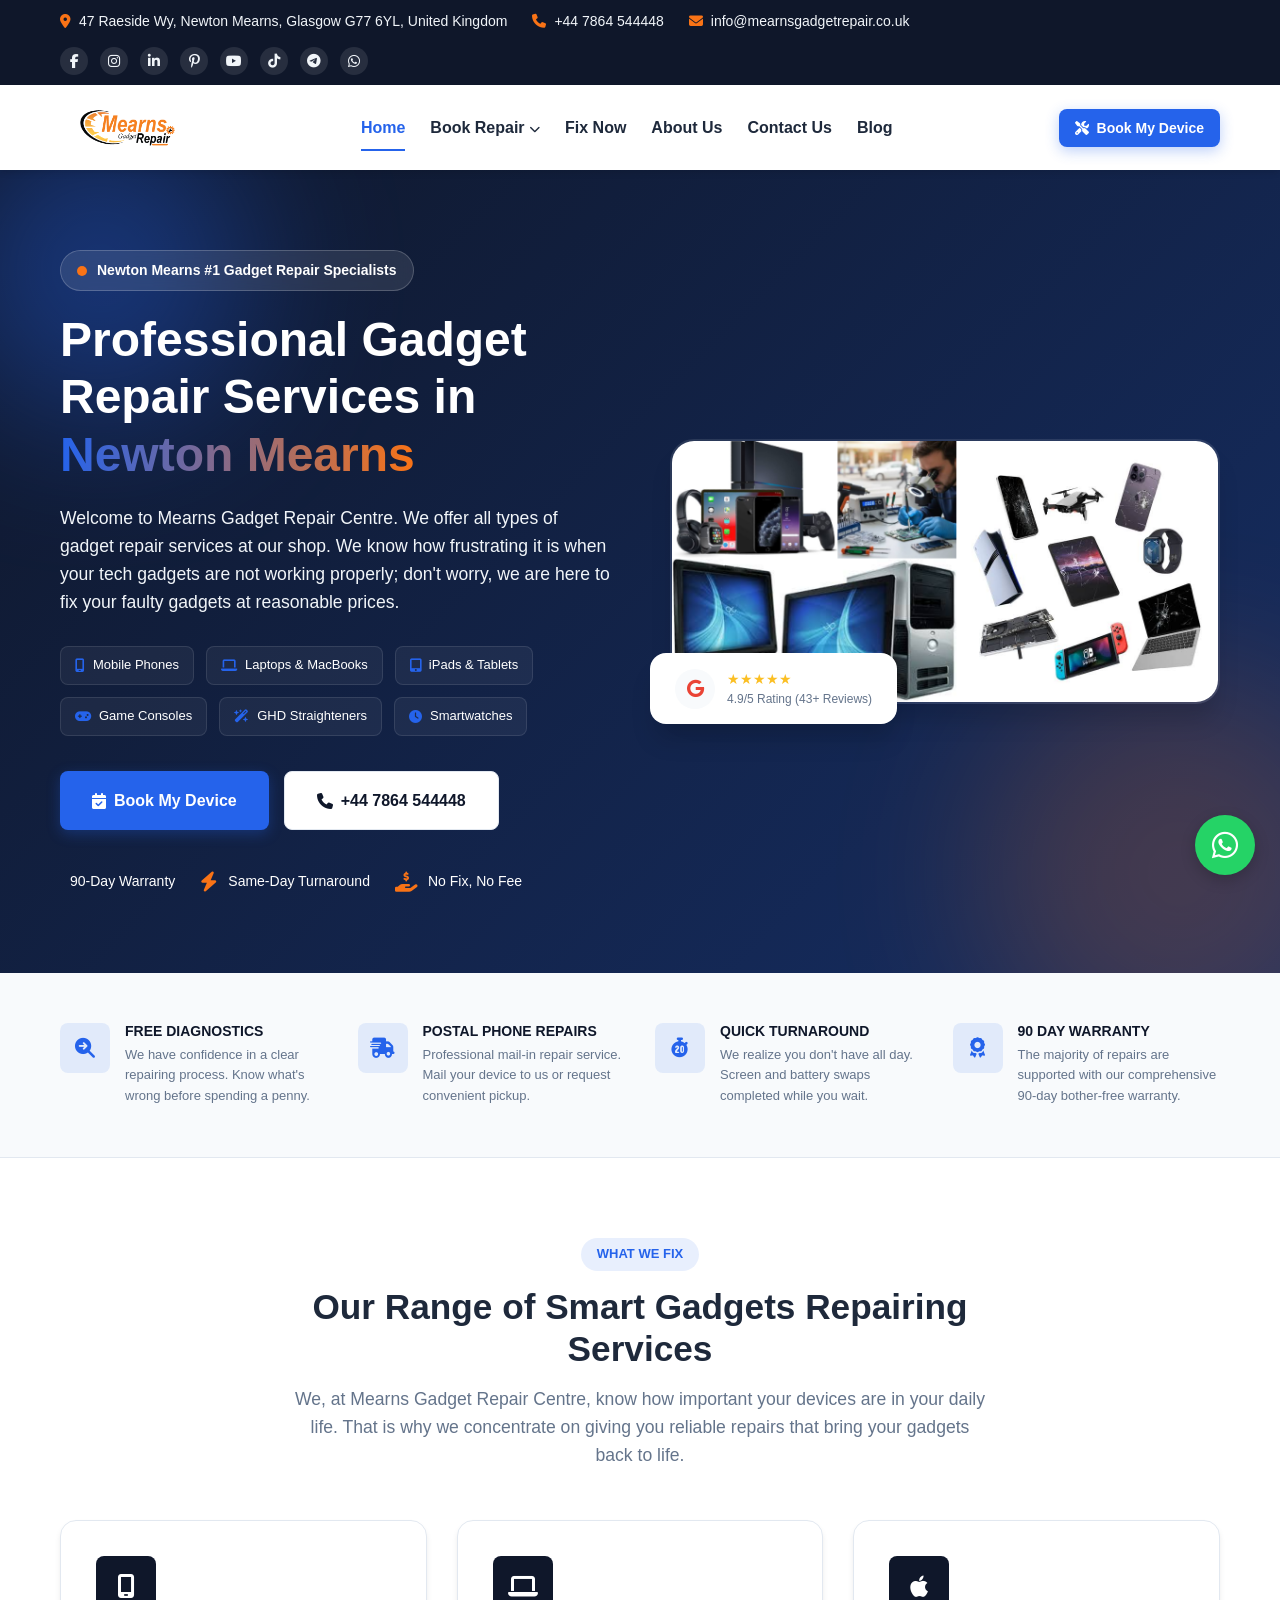
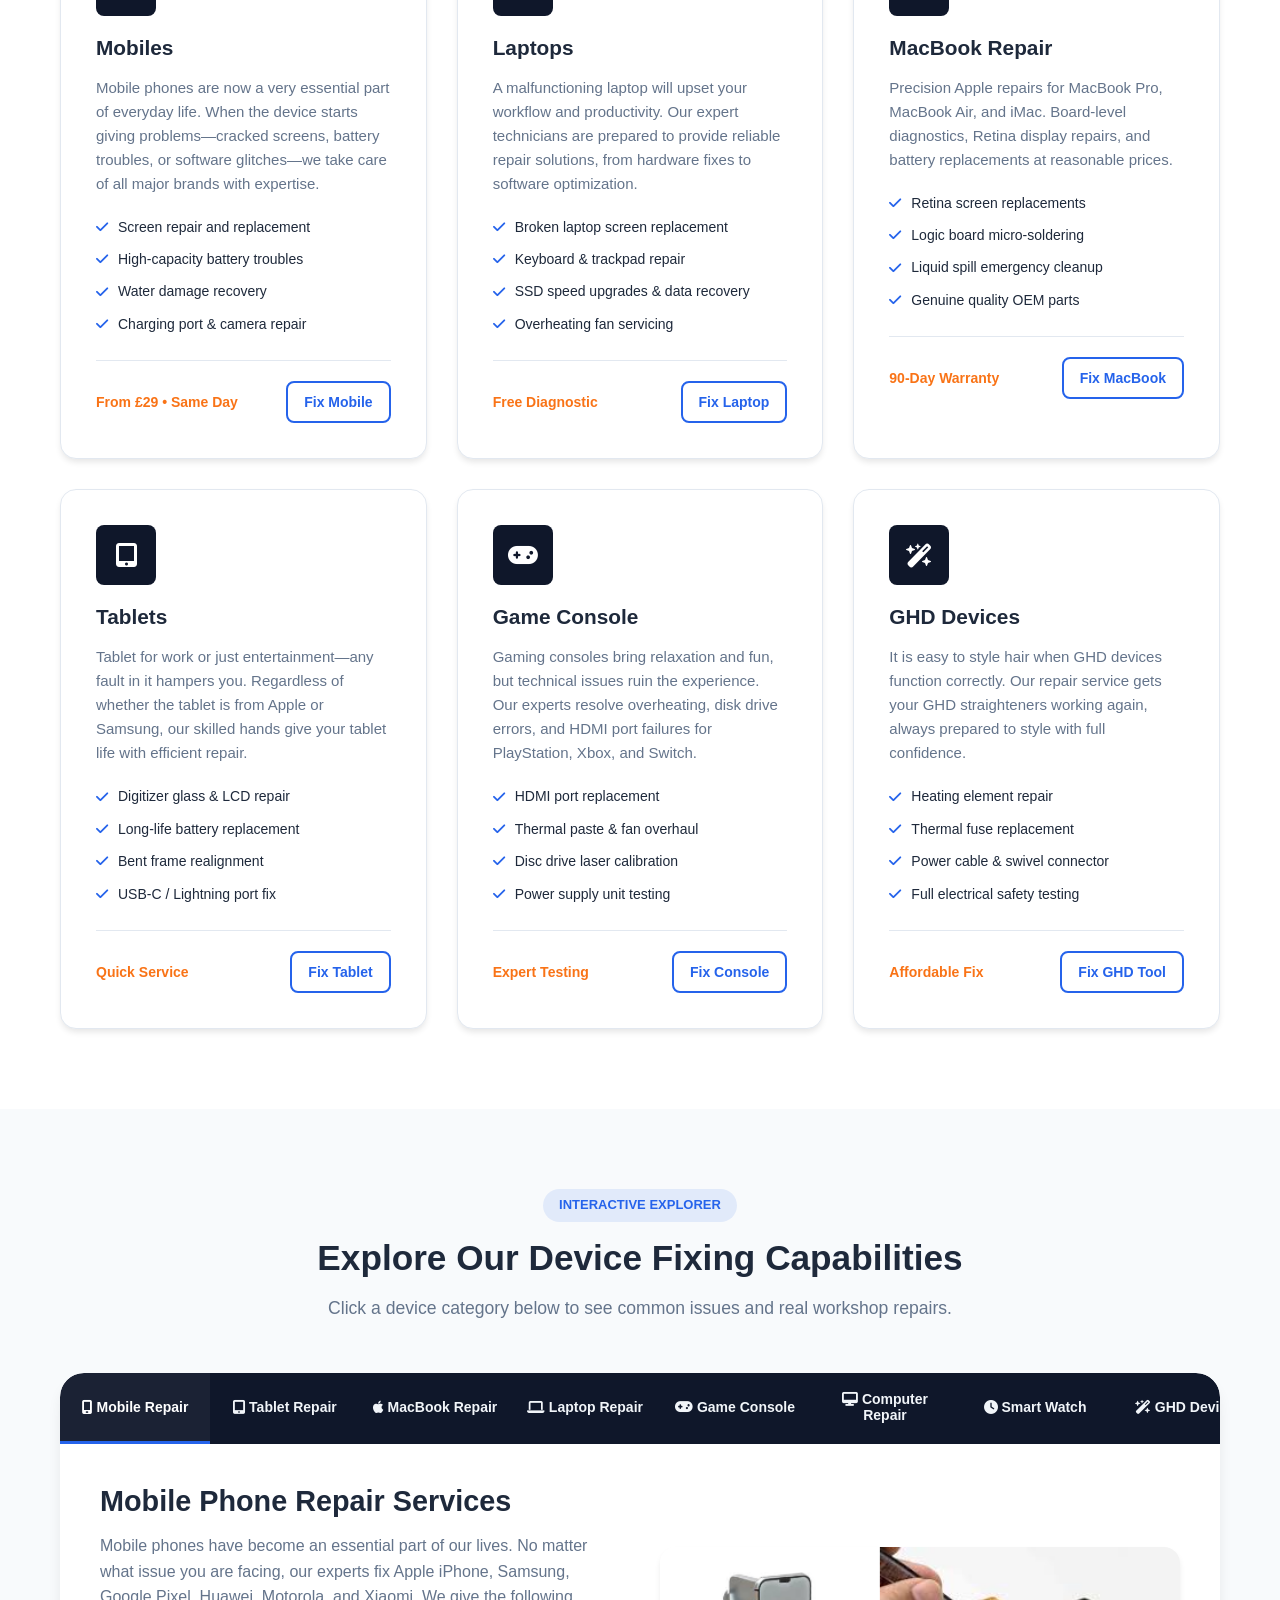
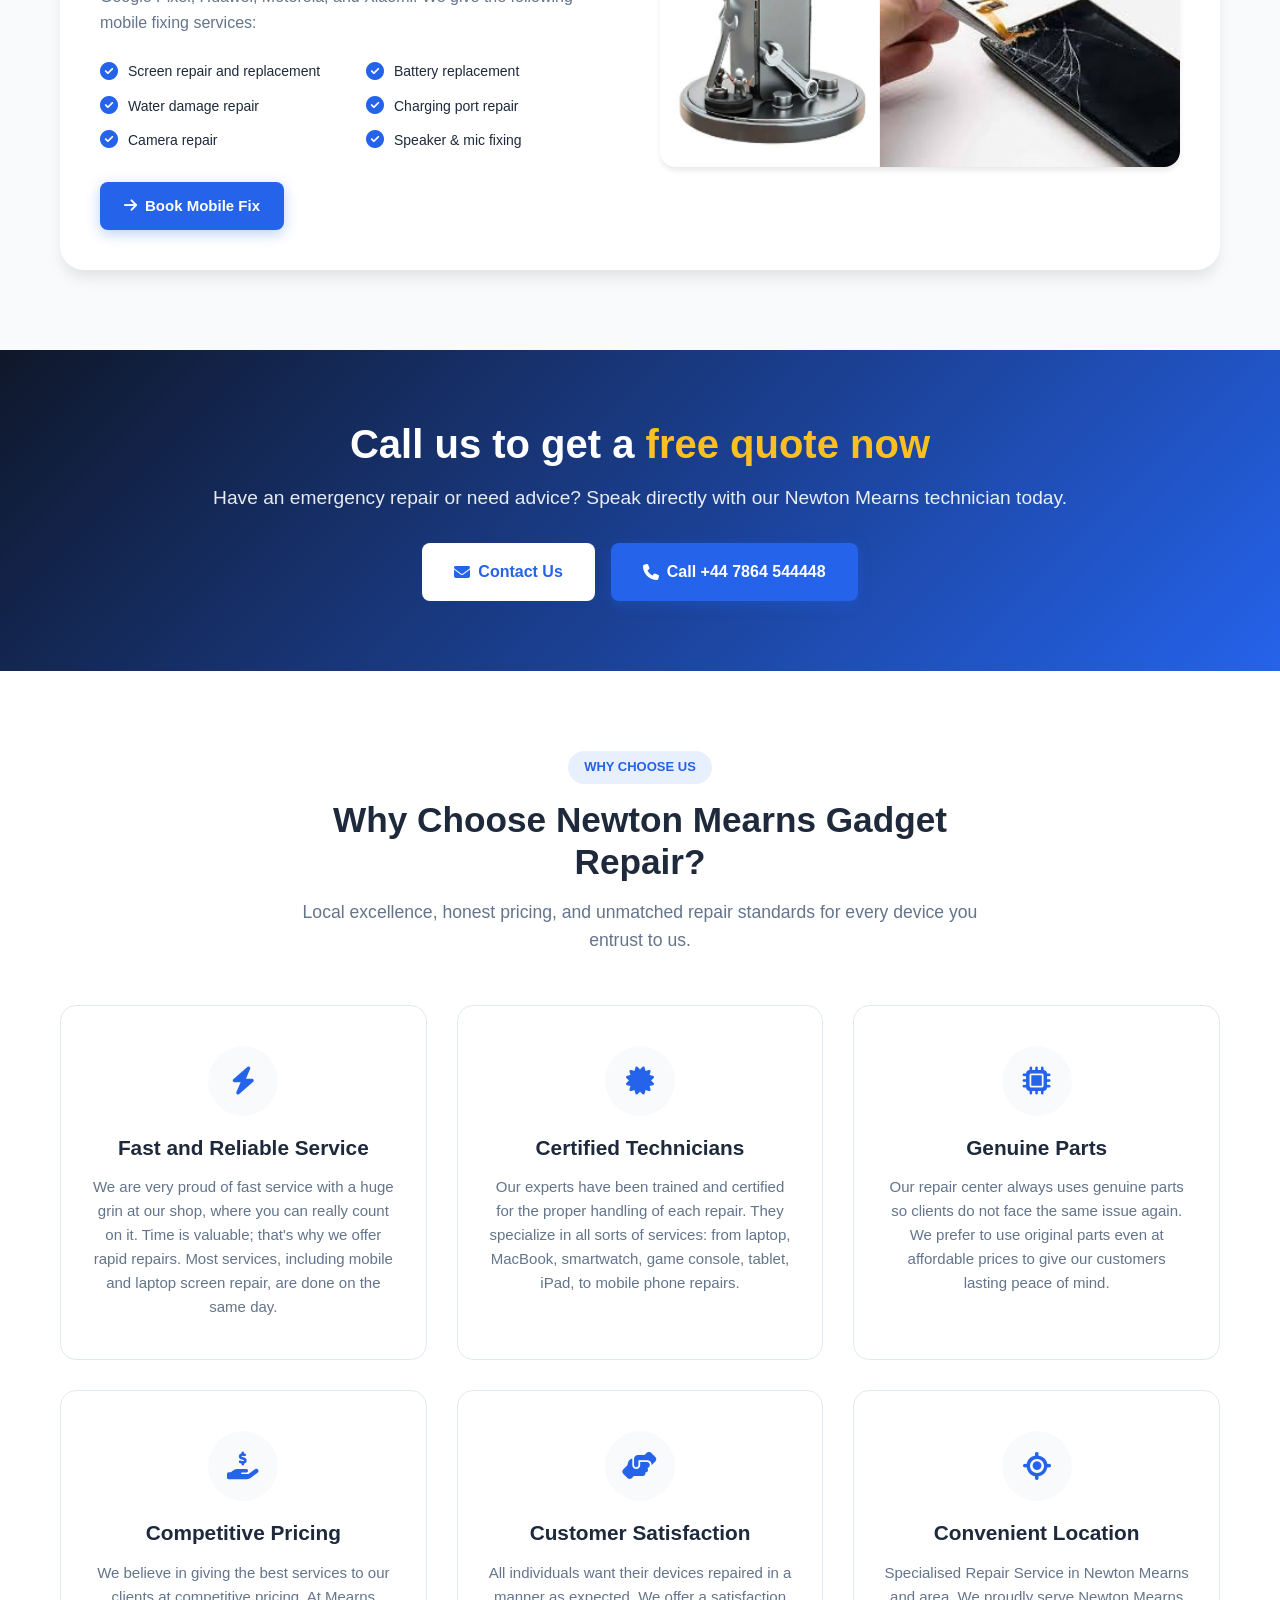
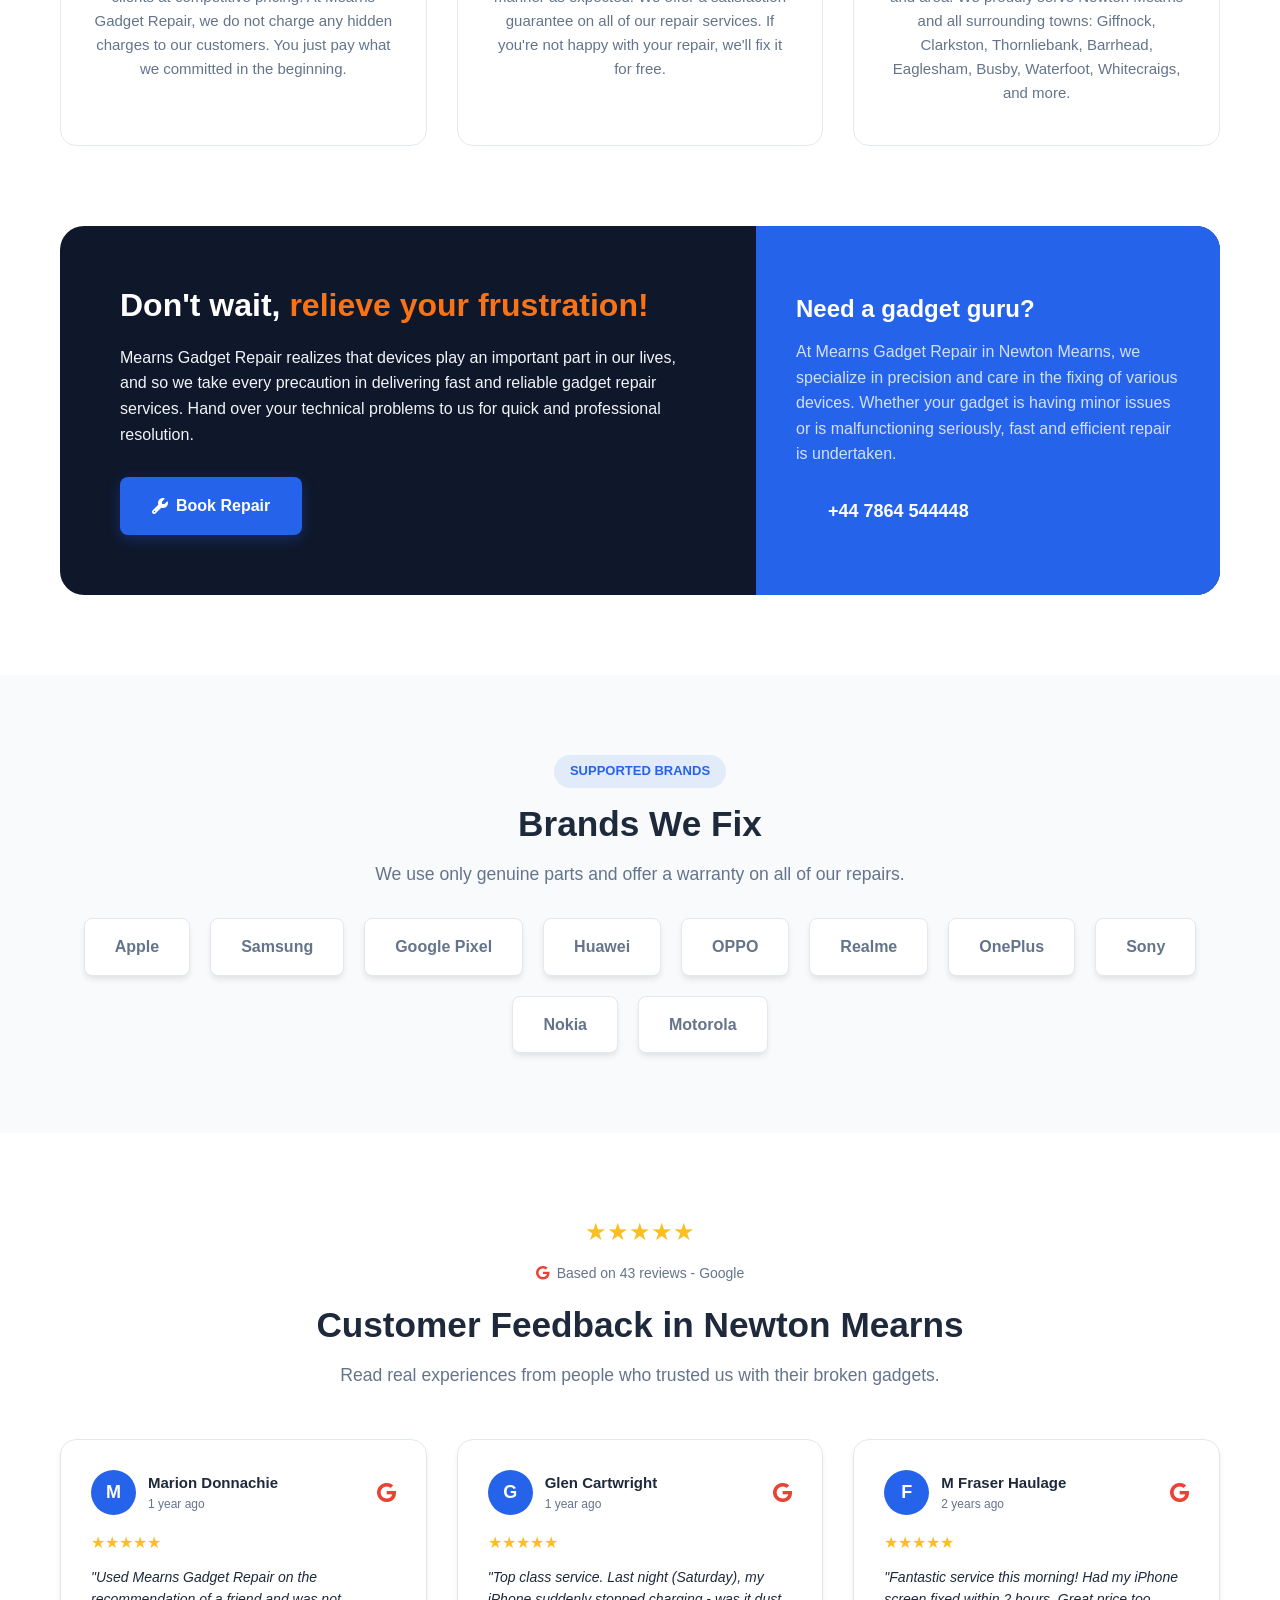
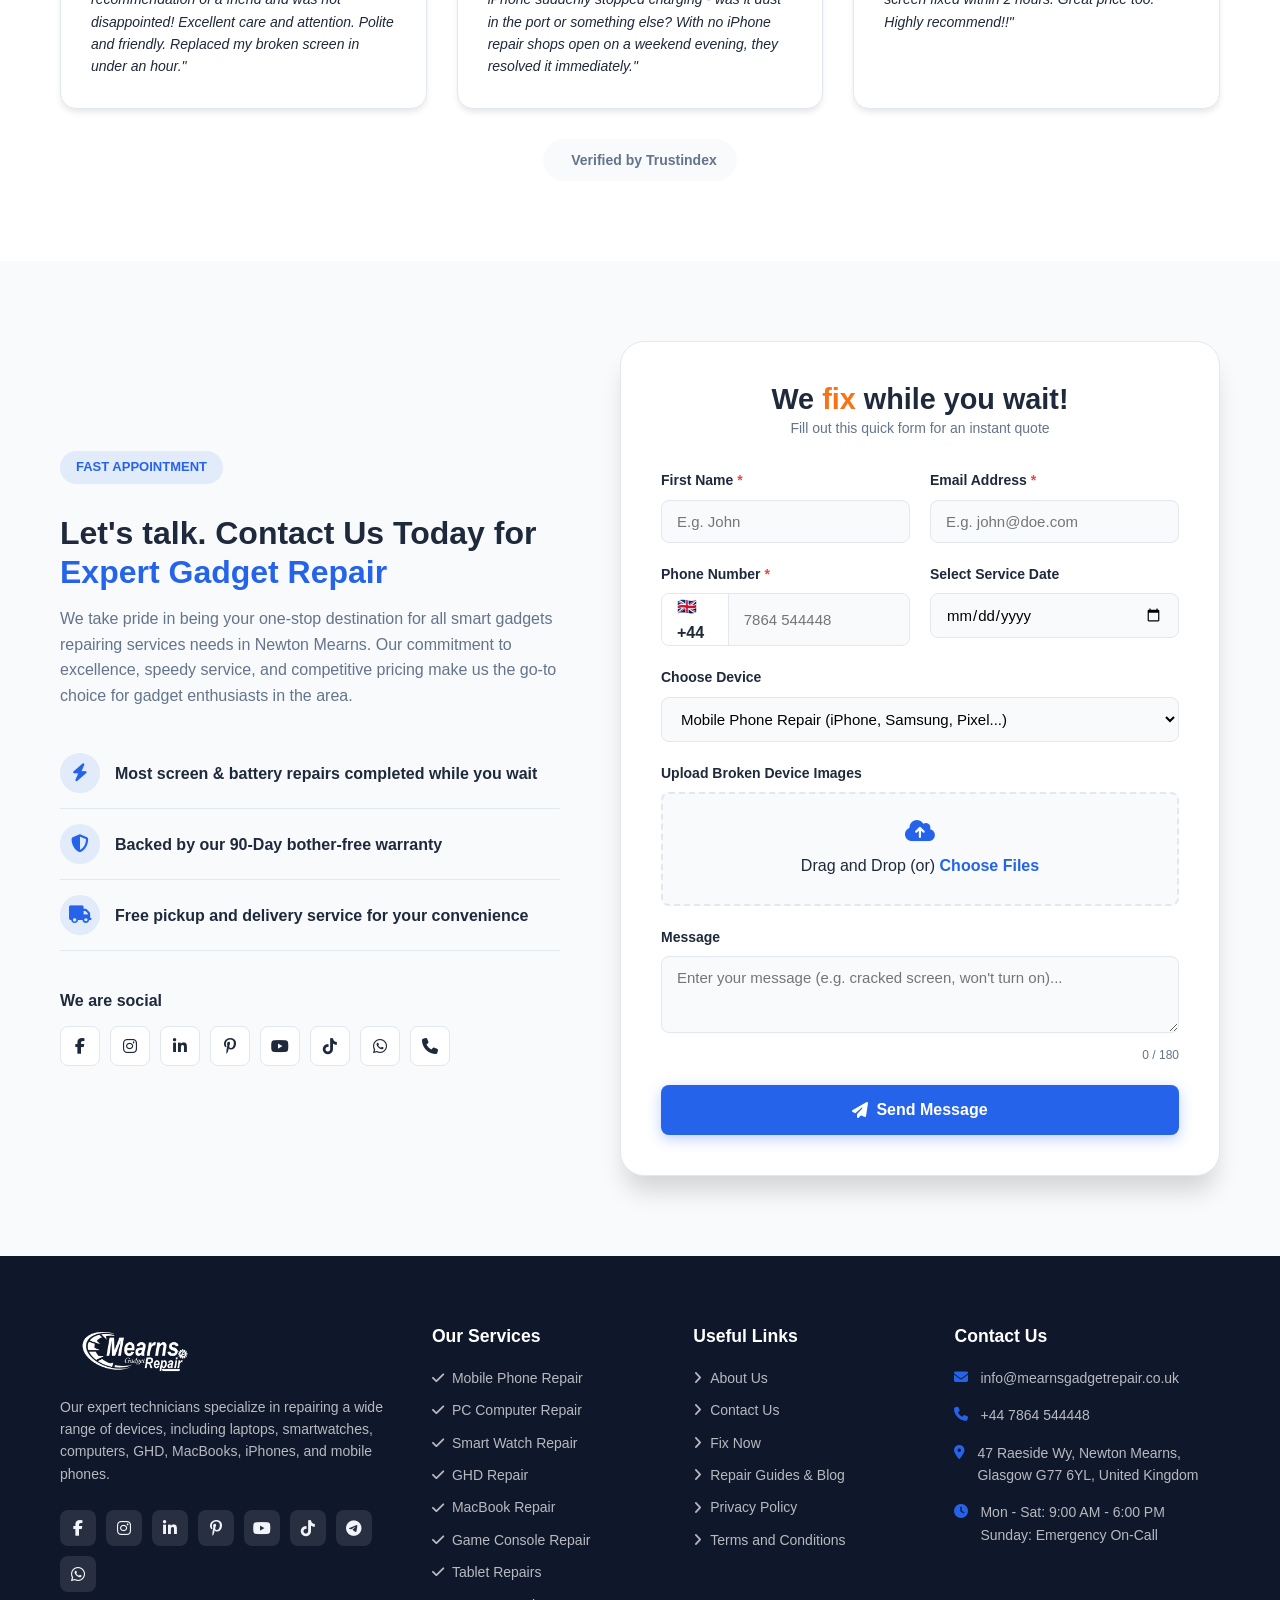
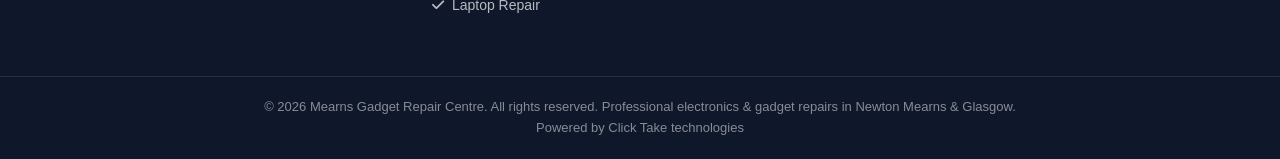
==== commit dc8c03f5: "Add files via upload" ====
--- a/index.html
+++ b/index.html
@@ -9,7 +9,7 @@
   <meta name="description" content="Newton Mearns #1 tech & gadget repair shop. Fast, reliable repair for iPhones, Samsung, laptops, MacBooks, iPads, gaming consoles & GHD hair straighteners. 90-Day Warranty.">
   <link rel="icon" type="image/png" href="images/logo.png">
   <link rel="stylesheet" href="https://cdnjs.cloudflare.com/ajax/libs/font-awesome/6.5.1/css/all.min.css">
-  <link rel="stylesheet" href="css/style.css">
+  <link rel="stylesheet" href="style.css">
 </head>
 <body>
 
@@ -47,7 +47,7 @@
   <header class="site-header">
     <div class="container nav-container">
       <a href="index.html" class="brand-logo">
-        <img src="images/Logo Img.png" alt="Mearns Gadget Repair Logo">
+        <img src="Logo Img.png" alt="Mearns Gadget Repair Logo">
       </a>
 
       <nav class="nav-menu" id="navMenu">
@@ -142,7 +142,7 @@
       <!-- Hero Visual with Real Image -->
       <div class="hero-visual">
         <div class="hero-image-wrapper">
-          <img src="images/all gadget.png" alt="Gadgets repaired by Mearns Gadget Repair: PlayStation, iPad, iPhone, Apple Watch">
+          <img src="all gadget.png" alt="Gadgets repaired by Mearns Gadget Repair: PlayStation, iPad, iPhone, Apple Watch">
         </div>
 
         <div class="hero-floating-stat">
@@ -360,7 +360,7 @@
               <a href="book-repair.html" class="btn btn-primary"><i class="fa-solid fa-arrow-right"></i> Book Mobile Fix</a>
             </div>
             <div class="tab-panel-visual">
-              <img src="images/phone repair.png" alt="iPhone smartphone repair lineup">
+              <img src="phone repair.png" alt="iPhone smartphone repair lineup">
               <p style="color: var(--text-muted); font-size: 18.5px;"></p>
             </div>
           </div>
@@ -381,7 +381,7 @@
               <a href="book-repair.html" class="btn btn-primary"><i class="fa-solid fa-arrow-right"></i> Book Tablet Fix</a>
             </div>
             <div class="tab-panel-visual">
-              <img src="images/tablet.jpg" alt="iPad tablet screen repair">
+              <img src="tablet.jpg" alt="iPad tablet screen repair">
             </div>
           </div>
         </div>
@@ -401,7 +401,7 @@
               <a href="book-repair.html" class="btn btn-primary"><i class="fa-solid fa-arrow-right"></i> Book MacBook Fix</a>
             </div>
             <div class="tab-panel-visual">
-              <img src="images/mac.jpg" alt="Technician micro soldering MacBook logic board">
+              <img src="mac.jpg" alt="Technician micro soldering MacBook logic board">
               <p style="color: var(--text-muted); font-size: 13.5px;"></p>
             </div>
           </div>
@@ -422,7 +422,7 @@
               <a href="book-repair.html" class="btn btn-primary"><i class="fa-solid fa-arrow-right"></i> Book Laptop Fix</a>
             </div>
             <div class="tab-panel-visual">
-              <img src="images/laptop.jpg" alt="Laptop repair workbench">
+              <img src="laptop.jpg" alt="Laptop repair workbench">
               <p style="color: var(--text-muted); font-size: 13.5px;"></p>
             </div>
           </div>
@@ -443,7 +443,7 @@
               <a href="book-repair.html" class="btn btn-primary"><i class="fa-solid fa-arrow-right"></i> Book Console Fix</a>
             </div>
             <div class="tab-panel-visual">
-            <img src="images/game.jpg" alt="game console">
+            <img src="game.jpg" alt="game console">
               
               <p style="color: var(--text-muted); font-size: 13.5px;"></p>
             </div>
@@ -465,7 +465,7 @@
               <a href="book-repair.html" class="btn btn-primary"><i class="fa-solid fa-arrow-right"></i> Book PC Fix</a>
             </div>
             <div class="tab-panel-visual">
-              <img src="images/computer.jpg" alt="Desktop PC motherboard repair">
+              <img src="computer.jpg" alt="Desktop PC motherboard repair">
               <p style="color: var(--text-muted); font-size: 13.5px;"></p>
             </div>
           </div>
@@ -486,7 +486,7 @@
               <a href="book-repair.html" class="btn btn-primary"><i class="fa-solid fa-arrow-right"></i> Book Watch Fix</a>
             </div>
             <div class="tab-panel-visual">
-              <img src="images/smart watch.jpg" alt="Apple Watch cracked screen repair">
+              <img src="smart watch.jpg" alt="Apple Watch cracked screen repair">
               <p style="color: var(--text-muted); font-size: 13.5px;"></p>
             </div>
           </div>
@@ -507,7 +507,7 @@
               <a href="book-repair.html" class="btn btn-primary"><i class="fa-solid fa-arrow-right"></i> Book GHD Fix</a>
             </div>
             <div class="tab-panel-visual">
-              <img src="images/GHD.jpg" alt="GHD Device Repair">
+              <img src="GHD.jpg" alt="GHD Device Repair">
               <p style="color: var(--text-muted); font-size: 13.5px;"></p>
             </div>
           </div>
@@ -846,7 +846,7 @@
     <div class="container footer-top-grid">
       <!-- Col 1: Brand -->
       <div class="footer-brand">
-        <img src="images/Logo Img.png" alt="Mearns Gadget Repair Logo">
+        <img src="Logo Img.png" alt="Mearns Gadget Repair Logo">
         <p>
           Our expert technicians specialize in repairing a wide range of devices, including laptops, smartwatches, computers, GHD, MacBooks, iPhones, and mobile phones.
         </p>
--- a/style.css
+++ b/style.css
@@ -0,0 +1,1039 @@
+/* =========================================
+   MEARNS GADGET REPAIR - NEW MODERN CSS
+   ========================================= */
+
+/* GOOGLE FONTS */
+@import url('https://fonts.googleapis.com/css2?family=Inter:wght@400;500;600;700;800&family=Poppins:wght@500;600;700;800&display=swap');
+
+/* CSS VARIABLES (THEMES & COLORS) */
+:root {
+  --primary: #2563eb;        /* Electric Blue */
+  --primary-dark: #1d4ed8;   /* Darker Blue for hover */
+  --secondary: #f97316;      /* Vibrant Orange for accents */
+  --bg-dark: #0f172a;        /* Dark Navy for hero/footer */
+  --bg-light: #f8fafc;       /* Very light gray for alternating sections */
+  --bg-alt: #f1f5f9;         /* Slightly darker gray for cards/inputs */
+  --text: #1e293b;           /* Main text color */
+  --text-muted: #64748b;     /* Subtle text color */
+  --white: #ffffff;
+  --border: #e2e8f0;         /* Light borders */
+  --radius-sm: 8px;
+  --radius-md: 16px;
+  --radius-lg: 24px;
+  --shadow-sm: 0 4px 6px -1px rgba(0, 0, 0, 0.1);
+  --shadow-md: 0 10px 15px -3px rgba(0, 0, 0, 0.1);
+  --shadow-lg: 0 20px 25px -5px rgba(0, 0, 0, 0.15);
+}
+
+/* GLOBAL RESETS */
+* {
+  margin: 0;
+  padding: 0;
+  box-sizing: border-box;
+}
+
+body {
+  font-family: 'Inter', sans-serif;
+  color: var(--text);
+  background-color: var(--white);
+  line-height: 1.6;
+}
+
+h1, h2, h3, h4, h5, h6 {
+  font-family: 'Poppins', sans-serif;
+  font-weight: 700;
+  line-height: 1.2;
+}
+
+a {
+  text-decoration: none;
+  color: inherit;
+}
+
+ul {
+  list-style: none;
+}
+
+img {
+  max-width: 100%;
+  display: block;
+}
+
+.container {
+  max-width: 1200px;
+  margin: 0 auto;
+  padding: 0 20px;
+}
+
+.section {
+  padding: 80px 0;
+}
+
+.section-alt {
+  background-color: var(--bg-light);
+}
+
+/* BUTTONS */
+.btn {
+  display: inline-flex;
+  align-items: center;
+  justify-content: center;
+  gap: 8px;
+  padding: 12px 24px;
+  border-radius: var(--radius-sm);
+  font-weight: 600;
+  font-size: 15px;
+  transition: all 0.3s ease;
+  cursor: pointer;
+  border: none;
+}
+
+.btn-sm { padding: 8px 16px; font-size: 14px; }
+.btn-lg { padding: 16px 32px; font-size: 16px; }
+
+.btn-primary {
+  background-color: var(--primary);
+  color: var(--white);
+  box-shadow: 0 4px 14px rgba(37, 99, 235, 0.3);
+}
+.btn-primary:hover {
+  background-color: var(--primary-dark);
+  transform: translateY(-2px);
+  box-shadow: 0 6px 20px rgba(37, 99, 235, 0.4);
+}
+
+.btn-secondary {
+  background-color: var(--white);
+  color: var(--bg-dark);
+  border: 1px solid var(--border);
+}
+.btn-secondary:hover {
+  background-color: var(--bg-alt);
+  transform: translateY(-2px);
+}
+
+.btn-outline {
+  background-color: transparent;
+  color: var(--primary);
+  border: 2px solid var(--primary);
+}
+.btn-outline:hover {
+  background-color: var(--primary);
+  color: var(--white);
+}
+
+.btn-white {
+  background-color: var(--white);
+  color: var(--primary);
+}
+.btn-white:hover {
+  background-color: var(--bg-alt);
+  transform: translateY(-2px);
+}
+
+/* TOP BAR */
+.top-bar {
+  background-color: var(--bg-dark);
+  color: var(--bg-alt);
+  font-size: 14px;
+  padding: 10px 0;
+}
+.top-bar-inner {
+  display: flex;
+  justify-content: space-between;
+  align-items: center;
+  flex-wrap: wrap;
+  gap: 15px;
+}
+.top-bar-info {
+  display: flex;
+  gap: 25px;
+  flex-wrap: wrap;
+}
+.top-bar-item {
+  display: flex;
+  align-items: center;
+  gap: 8px;
+}
+.top-bar-item i { color: var(--secondary); }
+.top-bar-item a:hover { color: var(--white); }
+
+.top-bar-socials {
+  display: flex;
+  gap: 12px;
+}
+.top-bar-socials a {
+  width: 28px;
+  height: 28px;
+  background: rgba(255,255,255,0.1);
+  border-radius: 50%;
+  display: flex;
+  align-items: center;
+  justify-content: center;
+  transition: 0.3s;
+}
+.top-bar-socials a:hover {
+  background: var(--primary);
+  color: var(--white);
+  transform: translateY(-2px);
+}
+
+/* HEADER / NAVBAR */
+.site-header {
+  background: var(--white);
+  box-shadow: var(--shadow-sm);
+  position: sticky;
+  top: 0;
+  z-index: 1000;
+}
+.nav-container {
+  display: flex;
+  align-items: center;
+  justify-content: space-between;
+  padding: 20px 20px;
+}
+.brand-logo img { height: 45px; }
+
+.nav-menu {
+  display: flex;
+  align-items: center;
+  gap: 25px;
+}
+.nav-link {
+  font-weight: 600;
+  color: var(--text);
+  position: relative;
+  padding: 5px 0;
+  transition: 0.3s;
+}
+.nav-link.active, .nav-link:hover { color: var(--primary); }
+.nav-link.active::after {
+  content: '';
+  position: absolute;
+  bottom: -5px;
+  left: 0;
+  width: 100%;
+  height: 2px;
+  background: var(--primary);
+}
+
+.nav-dropdown { position: relative; }
+.dropdown-menu {
+  position: absolute;
+  top: 100%;
+  left: 0;
+  background: var(--white);
+  min-width: 250px;
+  border: 1px solid var(--border);
+  box-shadow: var(--shadow-md);
+  border-radius: var(--radius-sm);
+  opacity: 0;
+  visibility: hidden;
+  transform: translateY(10px);
+  transition: 0.3s;
+  padding: 10px;
+}
+.nav-dropdown:hover .dropdown-menu {
+  opacity: 1;
+  visibility: visible;
+  transform: translateY(0);
+}
+.dropdown-item {
+  display: flex;
+  justify-content: space-between;
+  padding: 10px 15px;
+  border-radius: 6px;
+  font-size: 14px;
+  transition: 0.2s;
+}
+.dropdown-item:hover {
+  background: var(--bg-light);
+  color: var(--primary);
+}
+
+.nav-actions { display: flex; align-items: center; gap: 15px; }
+.mobile-toggle {
+  display: none;
+  background: none;
+  border: none;
+  font-size: 24px;
+  color: var(--bg-dark);
+}
+
+/* HERO SECTION */
+.hero-section {
+  background-color: var(--bg-dark);
+  position: relative;
+  overflow: hidden;
+  padding: 80px 0;
+  color: var(--white);
+}
+.hero-bg-container {
+  position: absolute;
+  inset: 0;
+  z-index: 0;
+}
+.hero-bg-blur {
+  position: absolute;
+  inset: 0;
+  background-image: url('images/all gadget.png');
+  background-size: cover;
+  background-position: center;
+  filter: blur(8px) brightness(0.2);
+  opacity: 0.4;
+}
+.hero-bg-overlay {
+  position: absolute;
+  inset: 0;
+  background: linear-gradient(135deg, rgba(15, 23, 42, 0.9) 0%, rgba(37, 99, 235, 0.3) 100%);
+}
+.hero-glow-1, .hero-glow-2 {
+  position: absolute;
+  border-radius: 50%;
+  filter: blur(80px);
+  z-index: 0;
+}
+.hero-glow-1 { width: 300px; height: 300px; background: var(--primary); top: -50px; left: -50px; opacity: 0.4; }
+.hero-glow-2 { width: 400px; height: 400px; background: var(--secondary); bottom: -100px; right: -100px; opacity: 0.2; }
+
+.hero-grid {
+  position: relative;
+  z-index: 2;
+  display: grid;
+  grid-template-columns: 1fr 1fr;
+  gap: 60px;
+  align-items: center;
+}
+
+.hero-badge {
+  display: inline-flex;
+  align-items: center;
+  gap: 10px;
+  background: rgba(255,255,255,0.1);
+  border: 1px solid rgba(255,255,255,0.2);
+  padding: 8px 16px;
+  border-radius: 50px;
+  font-size: 14px;
+  font-weight: 600;
+  margin-bottom: 20px;
+  backdrop-filter: blur(10px);
+}
+.pulse-dot {
+  width: 10px;
+  height: 10px;
+  background: var(--secondary);
+  border-radius: 50%;
+  box-shadow: 0 0 0 0 rgba(249, 115, 22, 0.5);
+  animation: pulse 2s infinite;
+}
+@keyframes pulse {
+  0% { box-shadow: 0 0 0 0 rgba(249, 115, 22, 0.7); }
+  70% { box-shadow: 0 0 0 10px rgba(249, 115, 22, 0); }
+  100% { box-shadow: 0 0 0 0 rgba(249, 115, 22, 0); }
+}
+
+.hero-title { font-size: 3rem; margin-bottom: 20px; }
+.gradient-text {
+  background: linear-gradient(90deg, var(--primary), var(--secondary));
+  -webkit-background-clip: text;
+  -webkit-text-fill-color: transparent;
+}
+.hero-desc { color: var(--bg-alt); margin-bottom: 30px; font-size: 1.1rem; }
+
+.hero-services-tags {
+  display: flex;
+  flex-wrap: wrap;
+  gap: 12px;
+  margin-bottom: 35px;
+}
+.hero-tag {
+  display: flex;
+  align-items: center;
+  gap: 8px;
+  background: rgba(255,255,255,0.05);
+  border: 1px solid rgba(255,255,255,0.1);
+  padding: 8px 14px;
+  border-radius: 8px;
+  font-size: 13px;
+}
+.hero-tag i { color: var(--primary); }
+
+.hero-cta-group { display: flex; gap: 15px; margin-bottom: 40px; flex-wrap: wrap; }
+
+.hero-trust-row {
+  display: flex;
+  gap: 25px;
+  flex-wrap: wrap;
+}
+.hero-trust-item {
+  display: flex;
+  align-items: center;
+  gap: 10px;
+  font-size: 14px;
+}
+.hero-trust-item i {
+  color: var(--secondary);
+  font-size: 20px;
+}
+
+.hero-visual { position: relative; }
+.hero-image-wrapper {
+  border-radius: var(--radius-lg);
+  overflow: hidden;
+  box-shadow: var(--shadow-lg);
+  border: 2px solid rgba(255,255,255,0.1);
+}
+.hero-floating-stat {
+  position: absolute;
+  bottom: -20px;
+  left: -20px;
+  background: var(--white);
+  color: var(--text);
+  padding: 15px 25px;
+  border-radius: var(--radius-md);
+  display: flex;
+  align-items: center;
+  gap: 12px;
+  box-shadow: var(--shadow-lg);
+}
+.stat-circle {
+  width: 40px;
+  height: 40px;
+  background: var(--bg-light);
+  border-radius: 50%;
+  display: flex;
+  align-items: center;
+  justify-content: center;
+  color: #ea4335;
+  font-size: 18px;
+}
+.rating-stars { color: #fbbf24; font-size: 14px; }
+.hero-floating-stat p { font-size: 12px; color: var(--text-muted); }
+
+/* GUARANTEES BAR */
+.guarantees-bar {
+  background: var(--bg-light);
+  padding: 50px 0;
+  border-bottom: 1px solid var(--border);
+}
+.guarantees-grid {
+  display: grid;
+  grid-template-columns: repeat(4, 1fr);
+  gap: 30px;
+}
+.guarantee-card {
+  display: flex;
+  gap: 15px;
+  align-items: flex-start;
+}
+.guarantee-icon {
+  width: 50px;
+  height: 50px;
+  background: rgba(37, 99, 235, 0.1);
+  color: var(--primary);
+  border-radius: var(--radius-sm);
+  display: flex;
+  align-items: center;
+  justify-content: center;
+  font-size: 20px;
+  flex-shrink: 0;
+}
+.guarantee-content h3 { font-size: 14px; margin-bottom: 5px; color: var(--bg-dark); }
+.guarantee-content p { font-size: 13px; color: var(--text-muted); }
+
+/* SECTIONS GENERAL */
+.section-header {
+  text-align: center;
+  max-width: 700px;
+  margin: 0 auto 50px;
+}
+.section-tag {
+  display: inline-block;
+  background: rgba(37, 99, 235, 0.1);
+  color: var(--primary);
+  font-weight: 600;
+  font-size: 13px;
+  padding: 6px 16px;
+  border-radius: 50px;
+  margin-bottom: 15px;
+  text-transform: uppercase;
+}
+.section-title { font-size: 2.2rem; margin-bottom: 15px; }
+.section-subtitle { color: var(--text-muted); font-size: 1.1rem; }
+
+/* SERVICES OVERVIEW GRID */
+.services-overview-grid {
+  display: grid;
+  grid-template-columns: repeat(3, 1fr);
+  gap: 30px;
+}
+.service-box {
+  background: var(--white);
+  border: 1px solid var(--border);
+  border-radius: var(--radius-md);
+  padding: 35px;
+  transition: all 0.3s ease;
+  box-shadow: var(--shadow-sm);
+}
+.service-box:hover {
+  transform: translateY(-5px);
+  box-shadow: var(--shadow-md);
+  border-color: var(--primary);
+}
+.service-box-icon {
+  width: 60px;
+  height: 60px;
+  background: var(--bg-dark);
+  color: var(--white);
+  border-radius: var(--radius-sm);
+  display: flex;
+  align-items: center;
+  justify-content: center;
+  font-size: 24px;
+  margin-bottom: 20px;
+}
+.service-box h3 { font-size: 1.3rem; margin-bottom: 15px; }
+.service-box p { color: var(--text-muted); font-size: 15px; margin-bottom: 20px; }
+
+.service-box-features {
+  margin-bottom: 25px;
+}
+.service-box-features li {
+  display: flex;
+  align-items: center;
+  gap: 10px;
+  margin-bottom: 10px;
+  font-size: 14px;
+}
+.service-box-features i { color: var(--primary); }
+
+.service-box-footer {
+  display: flex;
+  justify-content: space-between;
+  align-items: center;
+  padding-top: 20px;
+  border-top: 1px solid var(--border);
+}
+.price-tag {
+  font-weight: 700;
+  color: var(--secondary);
+  font-size: 14px;
+}
+
+/* TABBED EXPLORER */
+.tabs-explorer-wrapper {
+  background: var(--white);
+  border-radius: var(--radius-lg);
+  overflow: hidden;
+  box-shadow: var(--shadow-md);
+}
+.tabs-nav {
+  display: flex;
+  background: var(--bg-dark);
+  overflow-x: auto;
+  border-radius: var(--radius-lg) var(--radius-lg) 0 0;
+}
+.tab-btn {
+  flex: 1;
+  min-width: 150px;
+  background: transparent;
+  border: none;
+  color: var(--bg-alt);
+  padding: 18px 10px;
+  font-weight: 600;
+  cursor: pointer;
+  transition: 0.3s;
+  border-bottom: 3px solid transparent;
+  font-size: 14px;
+}
+.tab-btn:hover { background: rgba(255,255,255,0.05); }
+.tab-btn.active {
+  color: var(--white);
+  border-bottom: 3px solid var(--primary);
+  background: rgba(255,255,255,0.05);
+}
+
+.tab-content-panel { display: none; padding: 40px; }
+.tab-content-panel.active { display: block; }
+.tab-panel-grid {
+  display: grid;
+  grid-template-columns: 1fr 1fr;
+  gap: 40px;
+  align-items: center;
+}
+.tab-panel-info h3 { font-size: 1.8rem; margin-bottom: 15px; }
+.tab-panel-info p { color: var(--text-muted); margin-bottom: 25px; }
+
+.repair-check-list {
+  display: grid;
+  grid-template-columns: 1fr 1fr;
+  gap: 12px;
+  margin-bottom: 30px;
+}
+.repair-check-item {
+  display: flex;
+  align-items: center;
+  gap: 10px;
+  font-size: 14px;
+  font-weight: 500;
+}
+.repair-check-item i { color: var(--primary); font-size: 18px; }
+
+.tab-panel-visual img {
+  width: 100%;
+  border-radius: var(--radius-md);
+  box-shadow: var(--shadow-sm);
+}
+
+/* CTA BANNER */
+.cta-banner-gradient {
+  background: linear-gradient(135deg, var(--bg-dark) 0%, var(--primary) 100%);
+  color: var(--white);
+  padding: 70px 0;
+  text-align: center;
+}
+.cta-banner-gradient h2 { font-size: 2.5rem; margin-bottom: 15px; }
+.cta-banner-gradient h2 span { color: #fbbf24; }
+.cta-banner-gradient p { font-size: 1.2rem; margin-bottom: 30px; opacity: 0.9; }
+
+/* WHY CHOOSE US */
+.why-choose-grid {
+  display: grid;
+  grid-template-columns: repeat(3, 1fr);
+  gap: 30px;
+}
+.why-card {
+  text-align: center;
+  padding: 40px 30px;
+  border: 1px solid var(--border);
+  border-radius: var(--radius-md);
+  transition: 0.3s;
+  background: var(--white);
+}
+.why-card:hover {
+  box-shadow: var(--shadow-md);
+  transform: translateY(-5px);
+}
+.why-card-icon {
+  width: 70px;
+  height: 70px;
+  background: var(--bg-light);
+  color: var(--primary);
+  border-radius: 50%;
+  display: flex;
+  align-items: center;
+  justify-content: center;
+  font-size: 28px;
+  margin: 0 auto 20px;
+}
+.why-card h3 { font-size: 1.3rem; margin-bottom: 15px; }
+.why-card p { color: var(--text-muted); font-size: 15px; }
+
+/* GADGET GURU */
+.guru-banner {
+  background: var(--bg-dark);
+  border-radius: var(--radius-lg);
+  overflow: hidden;
+  position: relative;
+}
+.guru-banner-grid {
+  display: grid;
+  grid-template-columns: 1.5fr 1fr;
+}
+.guru-content {
+  padding: 60px;
+  color: var(--white);
+}
+.guru-content h2 { font-size: 2rem; margin-bottom: 20px; }
+.guru-content h2 span { color: var(--secondary); }
+.guru-content p { color: var(--bg-alt); margin-bottom: 30px; }
+
+.guru-highlight-box {
+  background: var(--primary);
+  padding: 60px 40px;
+  color: var(--white);
+  display: flex;
+  flex-direction: column;
+  justify-content: center;
+}
+.guru-highlight-box h3 { font-size: 1.5rem; margin-bottom: 15px; }
+.guru-highlight-box p { color: rgba(255,255,255,0.8); margin-bottom: 30px; }
+
+/* BRANDS */
+.brands-row {
+  display: flex;
+  flex-wrap: wrap;
+  justify-content: center;
+  gap: 20px;
+}
+.brand-badge {
+  background: var(--white);
+  border: 1px solid var(--border);
+  padding: 15px 30px;
+  border-radius: var(--radius-sm);
+  font-weight: 700;
+  color: var(--text-muted);
+  transition: 0.3s;
+  box-shadow: var(--shadow-sm);
+}
+.brand-badge:hover {
+  color: var(--primary);
+  border-color: var(--primary);
+  transform: scale(1.05);
+}
+
+/* REVIEWS */
+.reviews-header-badge {
+  display: inline-flex;
+  flex-direction: column;
+  align-items: center;
+  gap: 10px;
+  margin-bottom: 20px;
+}
+.reviews-header-badge .stars { color: #fbbf24; font-size: 1.5rem; }
+.reviews-header-badge .meta { font-size: 14px; color: var(--text-muted); display: flex; align-items: center; gap: 8px; }
+
+.reviews-grid {
+  display: grid;
+  grid-template-columns: repeat(3, 1fr);
+  gap: 30px;
+}
+.review-card {
+  background: var(--white);
+  border: 1px solid var(--border);
+  border-radius: var(--radius-md);
+  padding: 30px;
+  box-shadow: var(--shadow-sm);
+}
+.review-top {
+  display: flex;
+  justify-content: space-between;
+  align-items: center;
+  margin-bottom: 15px;
+}
+.reviewer-info { display: flex; align-items: center; gap: 12px; }
+.reviewer-avatar {
+  width: 45px;
+  height: 45px;
+  background: var(--primary);
+  color: var(--white);
+  border-radius: 50%;
+  display: flex;
+  align-items: center;
+  justify-content: center;
+  font-weight: 700;
+  font-size: 18px;
+}
+.reviewer-name { font-weight: 700; font-size: 15px; }
+.reviewer-time { font-size: 12px; color: var(--text-muted); }
+.google-icon { font-size: 20px; color: #ea4335; }
+.review-stars { color: #fbbf24; margin-bottom: 10px; }
+.review-text { font-size: 14px; color: var(--text); font-style: italic; }
+
+.trustindex-verified {
+  display: inline-flex;
+  align-items: center;
+  gap: 8px;
+  background: var(--bg-light);
+  padding: 10px 20px;
+  border-radius: 50px;
+  font-weight: 600;
+  font-size: 14px;
+  color: var(--text-muted);
+}
+
+/* BOOKING SECTION */
+.booking-section-grid {
+  display: grid;
+  grid-template-columns: 1fr 1.2fr;
+  gap: 60px;
+  align-items: center;
+}
+.booking-info h2 { font-size: 2rem; margin: 15px 0; }
+.booking-info h2 span { color: var(--primary); }
+.booking-info p { color: var(--text-muted); margin-bottom: 30px; }
+
+.booking-perks { margin-bottom: 40px; }
+.perk-item {
+  display: flex;
+  align-items: center;
+  gap: 15px;
+  padding: 15px 0;
+  border-bottom: 1px solid var(--border);
+}
+.perk-item i {
+  width: 40px;
+  height: 40px;
+  background: rgba(37, 99, 235, 0.1);
+  color: var(--primary);
+  border-radius: 50%;
+  display: flex;
+  align-items: center;
+  justify-content: center;
+  font-size: 18px;
+}
+.perk-item span { font-weight: 600; }
+
+.socials-follow-block h4 { margin-bottom: 15px; }
+.social-icons-large { display: flex; gap: 10px; flex-wrap: wrap; }
+.social-icon-btn {
+  width: 40px;
+  height: 40px;
+  background: var(--white);
+  border: 1px solid var(--border);
+  border-radius: 8px;
+  display: flex;
+  align-items: center;
+  justify-content: center;
+  font-size: 16px;
+  color: var(--text);
+  transition: 0.3s;
+}
+.social-icon-btn:hover {
+  background: var(--primary);
+  color: var(--white);
+  border-color: var(--primary);
+}
+
+.booking-form-card {
+  background: var(--white);
+  border-radius: var(--radius-lg);
+  padding: 40px;
+  box-shadow: var(--shadow-lg);
+  border: 1px solid var(--border);
+}
+.booking-form-header { text-align: center; margin-bottom: 30px; }
+.booking-form-header h3 { font-size: 1.8rem; }
+.booking-form-header h3 span { color: var(--secondary); }
+
+.form-grid-2 {
+  display: grid;
+  grid-template-columns: 1fr 1fr;
+  gap: 20px;
+}
+.form-group { margin-bottom: 20px; }
+.form-label {
+  display: block;
+  font-size: 14px;
+  font-weight: 600;
+  margin-bottom: 8px;
+}
+.req { color: #ef4444; }
+
+.form-control {
+  width: 100%;
+  padding: 12px 15px;
+  border: 1px solid var(--border);
+  border-radius: var(--radius-sm);
+  font-size: 15px;
+  font-family: 'Inter', sans-serif;
+  background: var(--bg-light);
+  transition: 0.3s;
+}
+.form-control:focus {
+  outline: none;
+  border-color: var(--primary);
+  background: var(--white);
+  box-shadow: 0 0 0 3px rgba(37, 99, 235, 0.1);
+}
+
+.phone-input-group {
+  display: flex;
+  align-items: center;
+  border: 1px solid var(--border);
+  border-radius: var(--radius-sm);
+  overflow: hidden;
+  background: var(--bg-light);
+}
+.phone-flag {
+  padding: 0 15px;
+  font-weight: 600;
+  border-right: 1px solid var(--border);
+  background: #fff;
+  height: 100%;
+  display: flex;
+  align-items: center;
+}
+.phone-input-group .form-control { border: none; border-radius: 0; }
+
+.file-dropzone {
+  border: 2px dashed var(--border);
+  padding: 25px;
+  text-align: center;
+  border-radius: var(--radius-sm);
+  cursor: pointer;
+  transition: 0.3s;
+  background: var(--bg-light);
+}
+.file-dropzone:hover { border-color: var(--primary); background: #fff; }
+.file-dropzone i { font-size: 24px; color: var(--primary); margin-bottom: 10px; }
+.file-dropzone span { color: var(--primary); font-weight: 600; }
+
+.char-counter { font-size: 12px; color: var(--text-muted); text-align: right; margin-top: 5px; }
+
+/* MODAL */
+.modal-overlay {
+  position: fixed;
+  inset: 0;
+  background: rgba(0,0,0,0.7);
+  display: none;
+  align-items: center;
+  justify-content: center;
+  z-index: 2000;
+  padding: 20px;
+}
+.modal-overlay.active { display: flex; }
+.modal-content {
+  background: var(--white);
+  padding: 40px;
+  border-radius: var(--radius-lg);
+  text-align: center;
+  max-width: 450px;
+  width: 100%;
+}
+.modal-icon-success {
+  width: 70px;
+  height: 70px;
+  background: rgba(34, 197, 94, 0.1);
+  color: #22c55e;
+  border-radius: 50%;
+  display: flex;
+  align-items: center;
+  justify-content: center;
+  font-size: 30px;
+  margin: 0 auto 20px;
+}
+
+/* FOOTER */
+.site-footer {
+  background: var(--bg-dark);
+  color: var(--bg-alt);
+  padding-top: 70px;
+}
+.footer-top-grid {
+  display: grid;
+  grid-template-columns: 1.5fr 1fr 1fr 1.2fr;
+  gap: 40px;
+  padding-bottom: 50px;
+}
+.footer-brand img { height: 50px; margin-bottom: 20px; filter: brightness(0) invert(1); }
+.footer-brand p { margin-bottom: 25px; font-size: 14px; color: rgba(255,255,255,0.7); }
+.footer-socials { display: flex; gap: 10px; flex-wrap: wrap; }
+.footer-social-link {
+  width: 36px;
+  height: 36px;
+  background: rgba(255,255,255,0.1);
+  border-radius: 8px;
+  display: flex;
+  align-items: center;
+  justify-content: center;
+  transition: 0.3s;
+}
+.footer-social-link:hover { background: var(--primary); transform: translateY(-3px); }
+
+.footer-col h3 { color: var(--white); font-size: 1.1rem; margin-bottom: 20px; }
+.footer-links li { margin-bottom: 10px; }
+.footer-links a {
+  font-size: 14px;
+  color: rgba(255,255,255,0.7);
+  display: flex;
+  align-items: center;
+  gap: 8px;
+  transition: 0.3s;
+}
+.footer-links a:hover { color: var(--primary); padding-left: 5px; }
+
+.footer-contact-item {
+  display: flex;
+  align-items: flex-start;
+  gap: 12px;
+  margin-bottom: 15px;
+  font-size: 14px;
+  color: rgba(255,255,255,0.7);
+}
+.footer-contact-item i { color: var(--primary); margin-top: 3px; }
+
+.footer-bottom {
+  border-top: 1px solid rgba(255,255,255,0.1);
+  padding: 20px 0;
+}
+.footer-bottom p { font-size: 13px; color: rgba(255,255,255,0.5); text-align: center; }
+
+/* FLOATING WHATSAPP */
+.whatsapp-float {
+  position: fixed;
+  bottom: 25px;
+  right: 25px;
+  background: #25D366;
+  color: var(--white);
+  width: 60px;
+  height: 60px;
+  border-radius: 50%;
+  display: flex;
+  align-items: center;
+  justify-content: center;
+  font-size: 30px;
+  box-shadow: 0 5px 15px rgba(0,0,0,0.2);
+  z-index: 999;
+  transition: 0.3s;
+  overflow: hidden;
+  white-space: nowrap;
+}
+.whatsapp-float span { display: none; }
+.whatsapp-float:hover {
+  width: auto;
+  padding: 0 25px;
+  border-radius: 50px;
+}
+.whatsapp-float:hover span { display: inline; font-size: 16px; font-weight: 600; margin-left: 10px; }
+
+/* =========================================
+   RESPONSIVE DESIGN (MOBILE/TABLET)
+   ========================================= */
+@media (max-width: 992px) {
+  .nav-menu { display: none; }
+  .mobile-toggle { display: block; }
+  
+  .hero-grid, .booking-section-grid, .guru-banner-grid {
+    grid-template-columns: 1fr;
+  }
+  .hero-visual { margin-top: 40px; }
+  .guru-content, .guru-highlight-box { padding: 40px; }
+  
+  .services-overview-grid, .why-choose-grid, .reviews-grid {
+    grid-template-columns: repeat(2, 1fr);
+  }
+  .guarantees-grid {
+    grid-template-columns: repeat(2, 1fr);
+  }
+  .footer-top-grid {
+    grid-template-columns: 1fr 1fr;
+  }
+}
+
+@media (max-width: 600px) {
+  .section { padding: 50px 0; }
+  .hero-section { padding: 50px 0; }
+  .hero-title, .section-title, .cta-banner-gradient h2 { font-size: 1.8rem; }
+  
+  .top-bar-info { flex-direction: column; align-items: flex-start; gap: 5px; }
+  .top-bar-item { font-size: 12px; }
+  
+  .services-overview-grid, .why-choose-grid, .reviews-grid, .guarantees-grid {
+    grid-template-columns: 1fr;
+  }
+  
+  .tab-panel-grid {
+    grid-template-columns: 1fr;
+  }
+  .repair-check-list {
+    grid-template-columns: 1fr;
+  }
+  .form-grid-2 {
+    grid-template-columns: 1fr;
+  }
+  .footer-top-grid {
+    grid-template-columns: 1fr;
+  }
+  .hero-cta-group .btn { width: 100%; }
+}
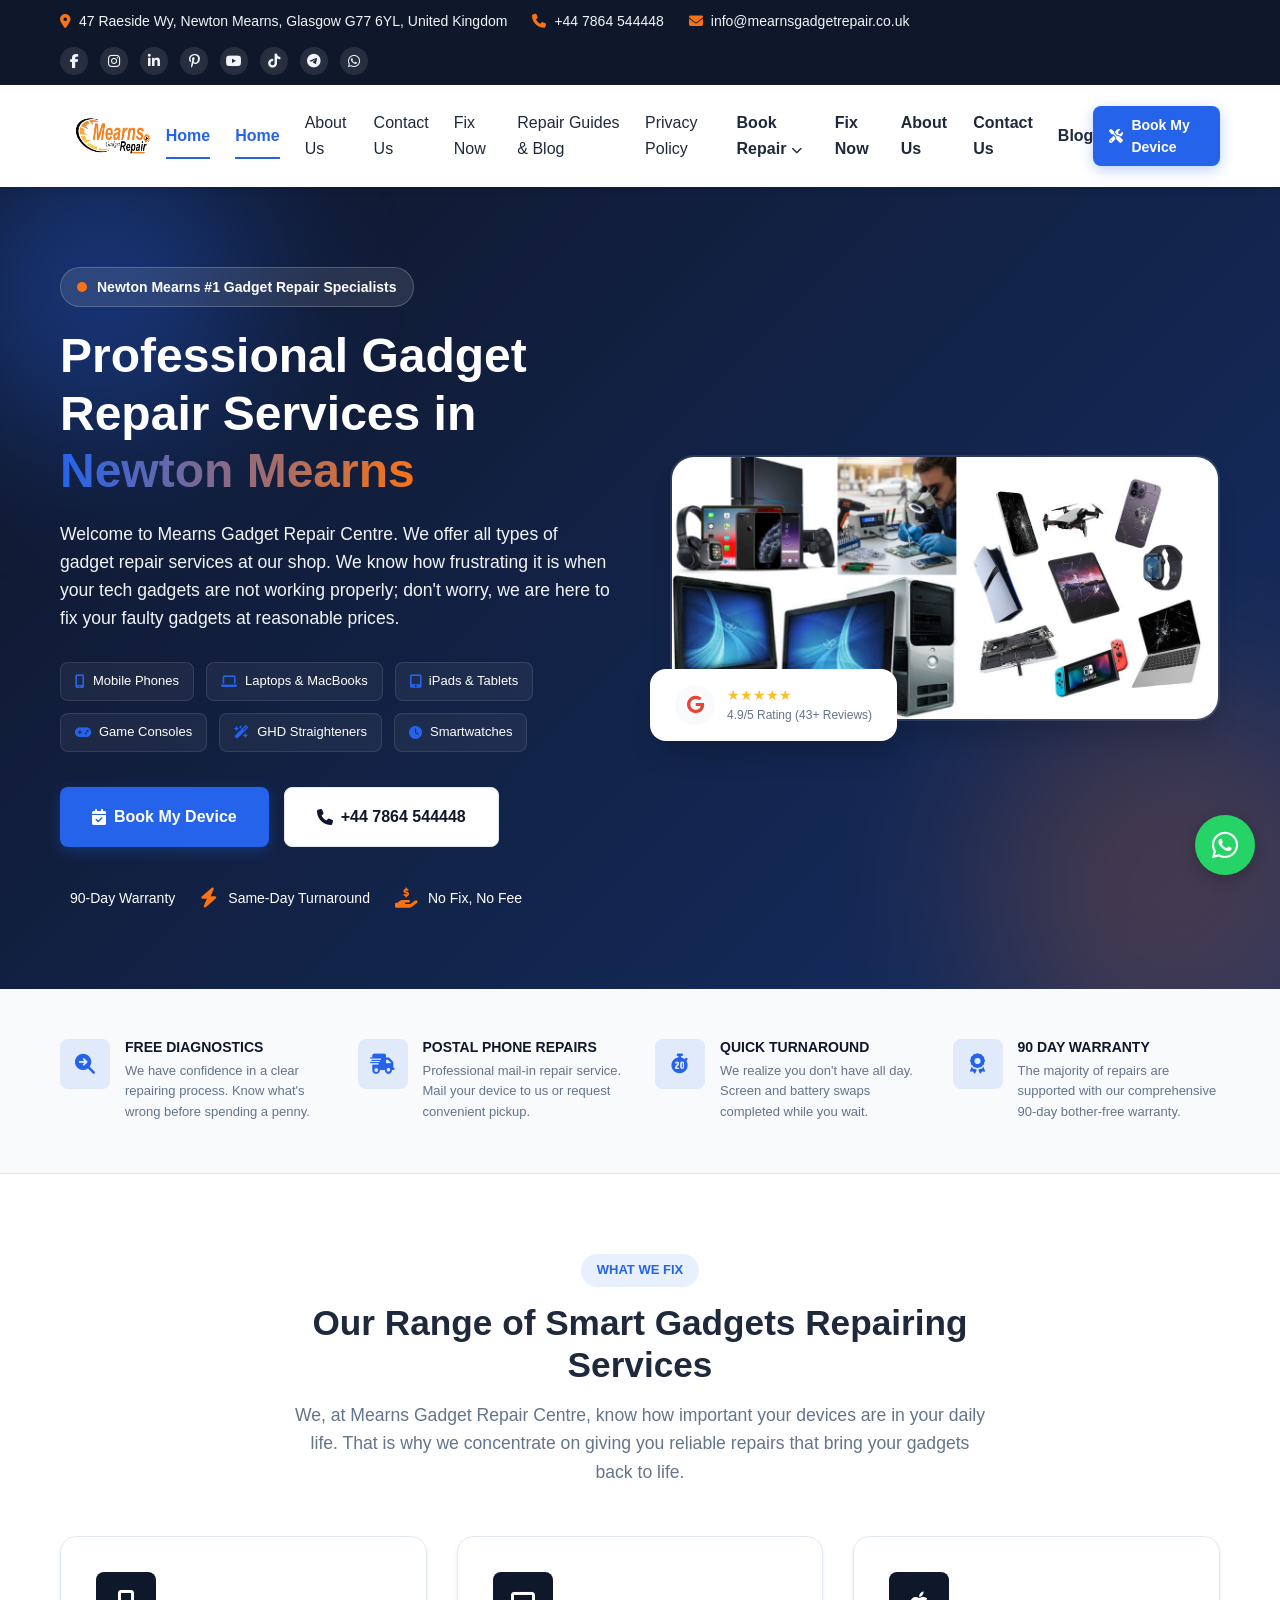
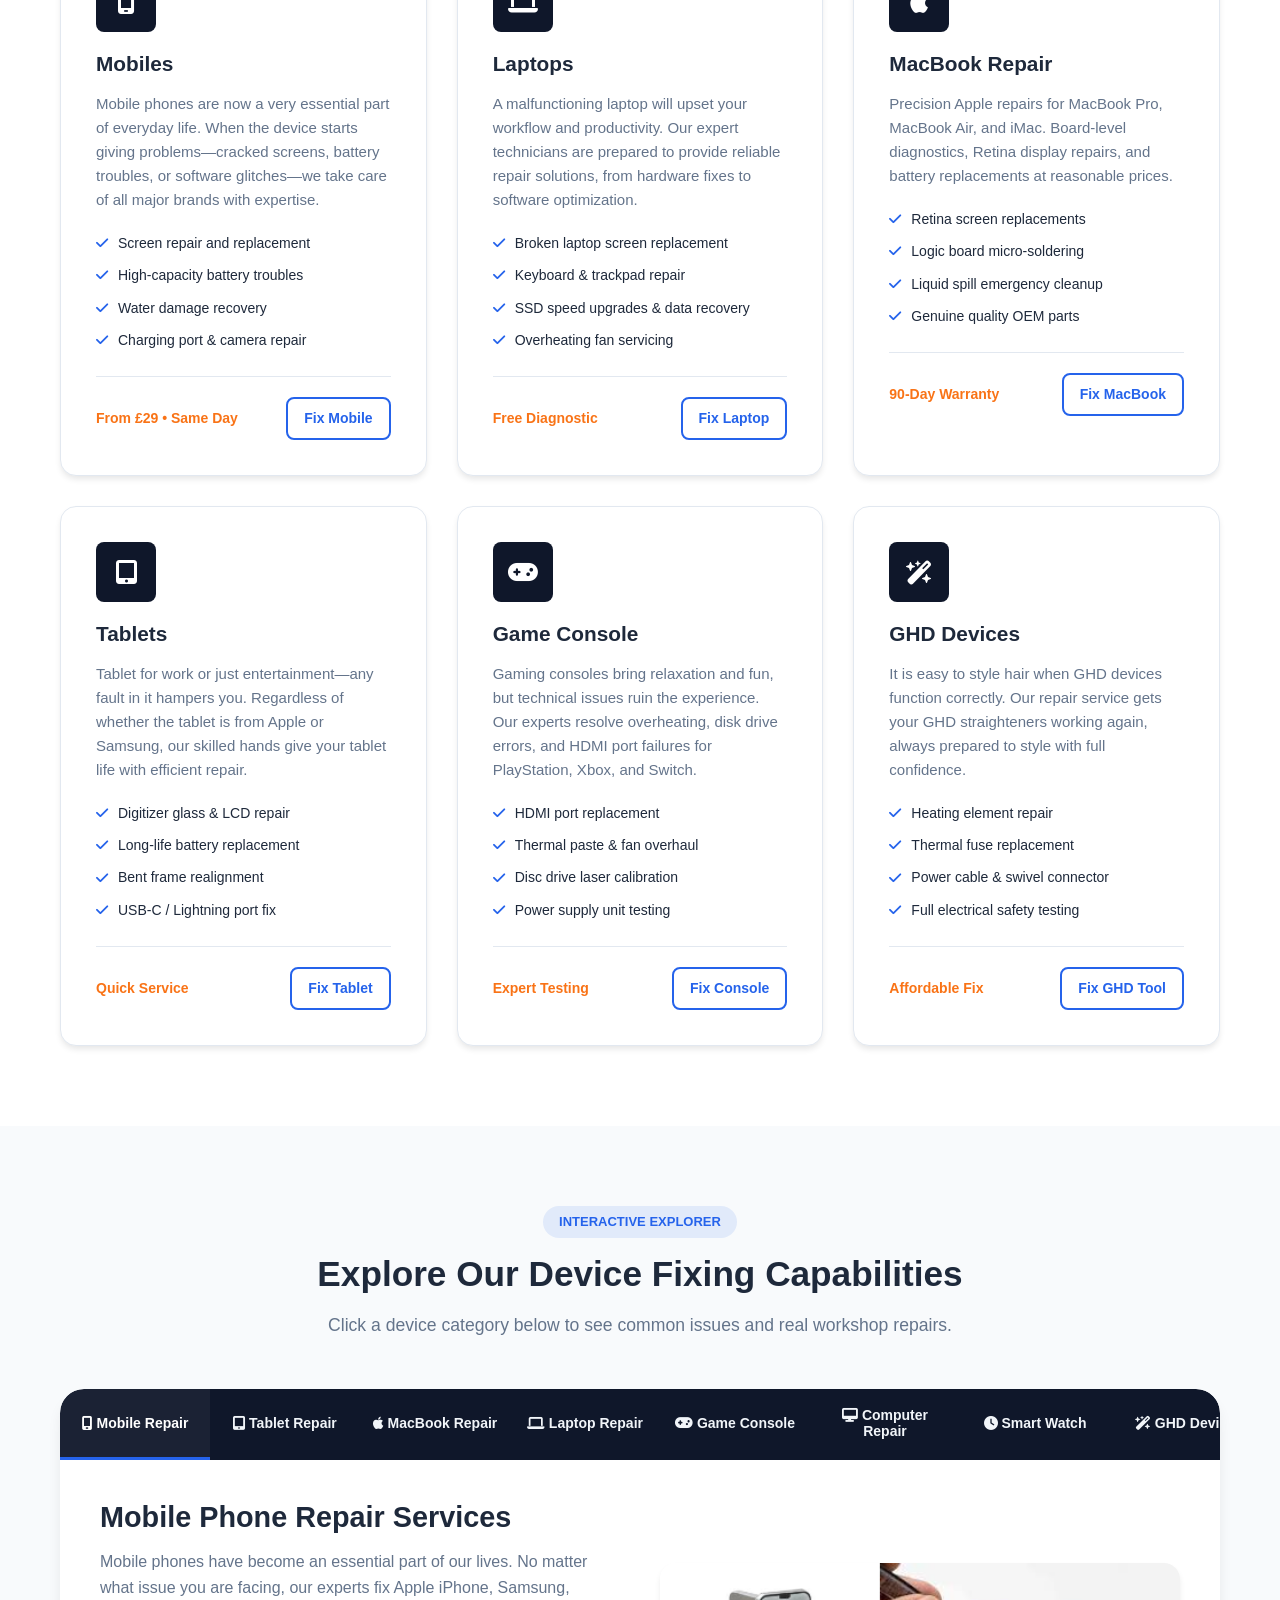
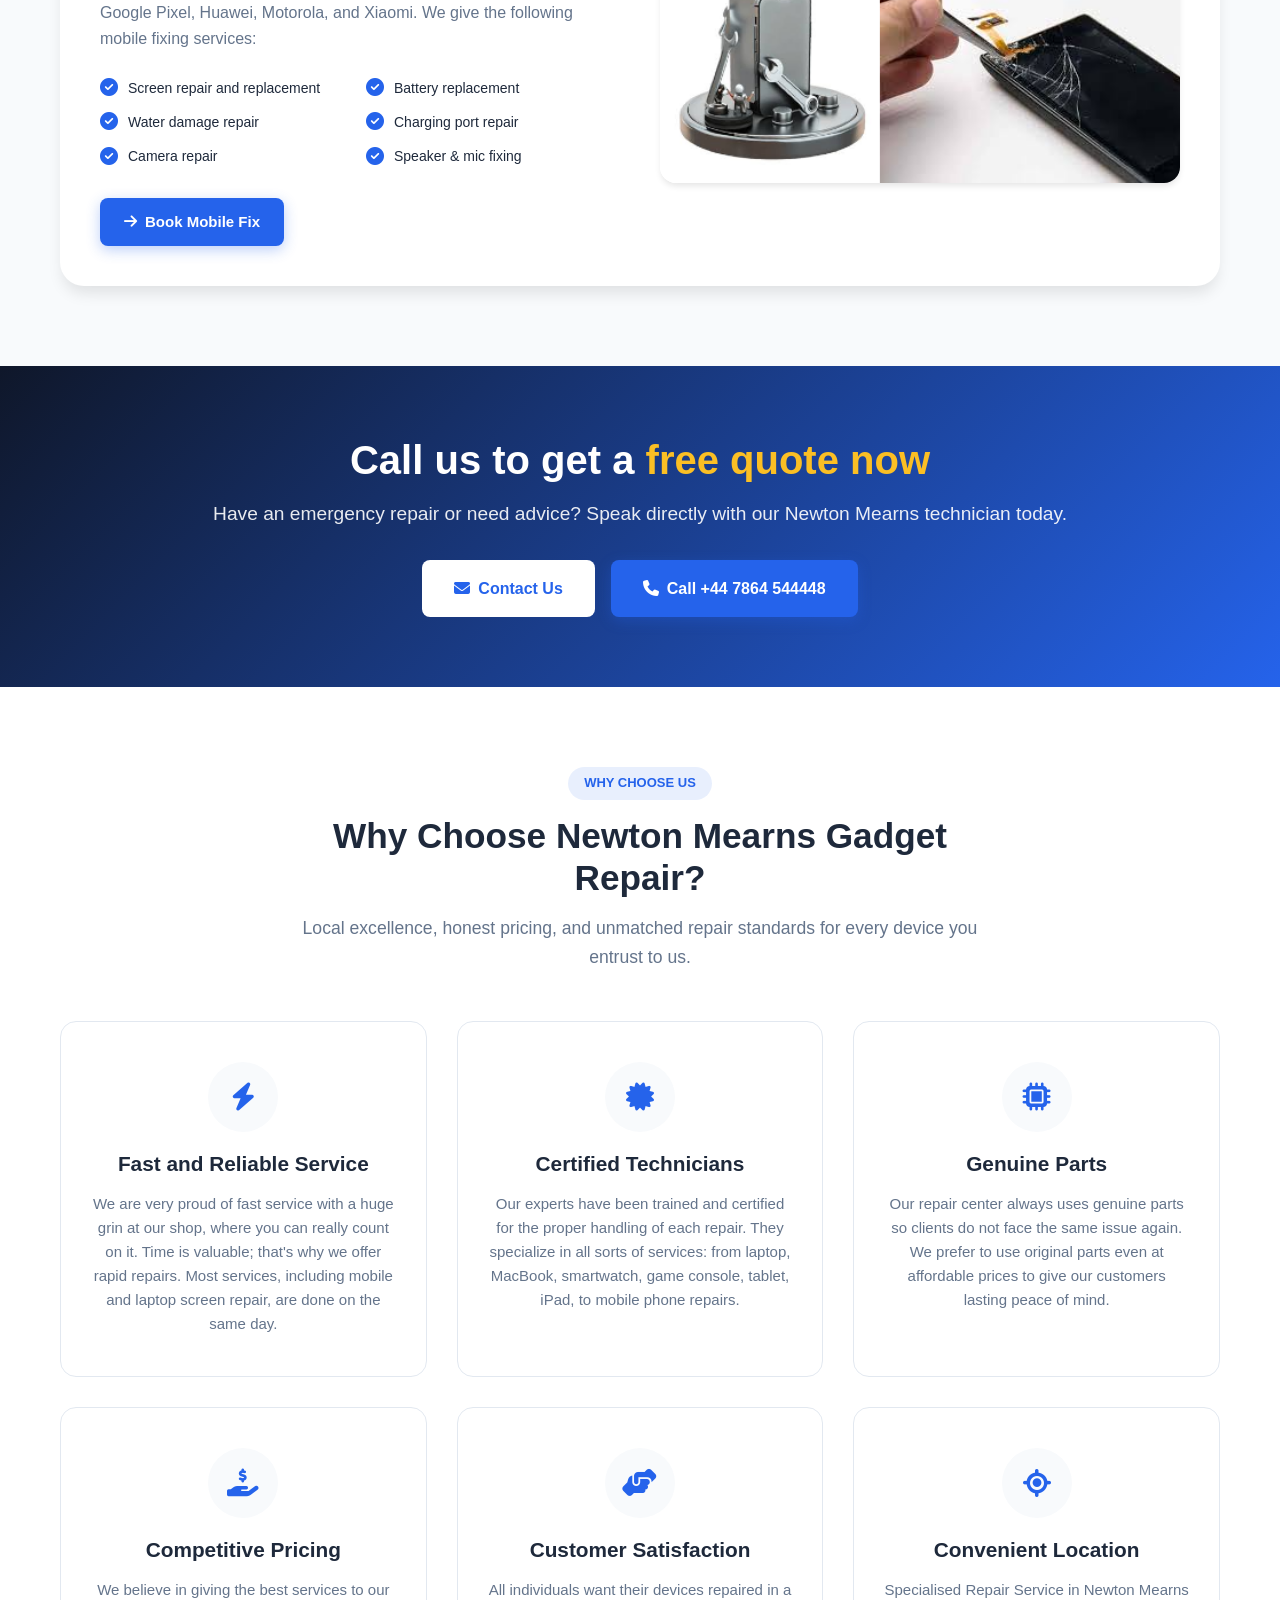
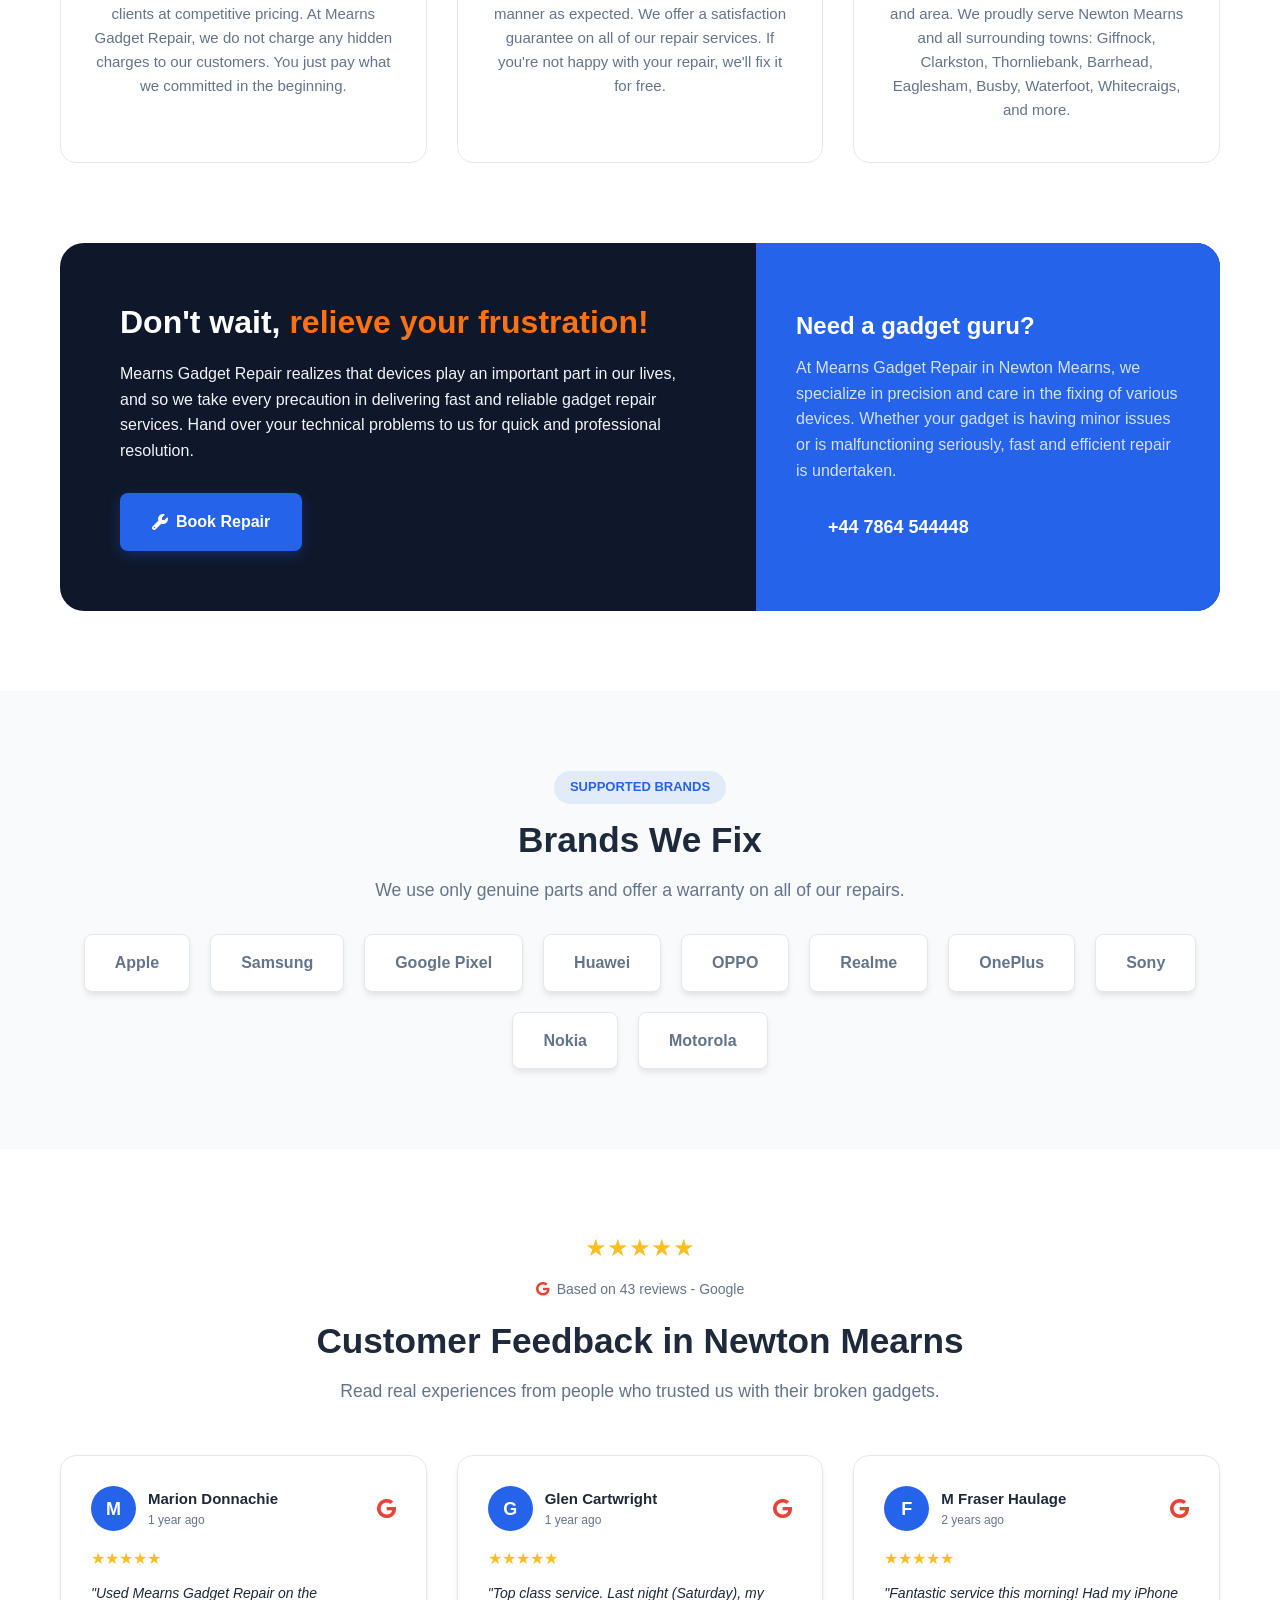
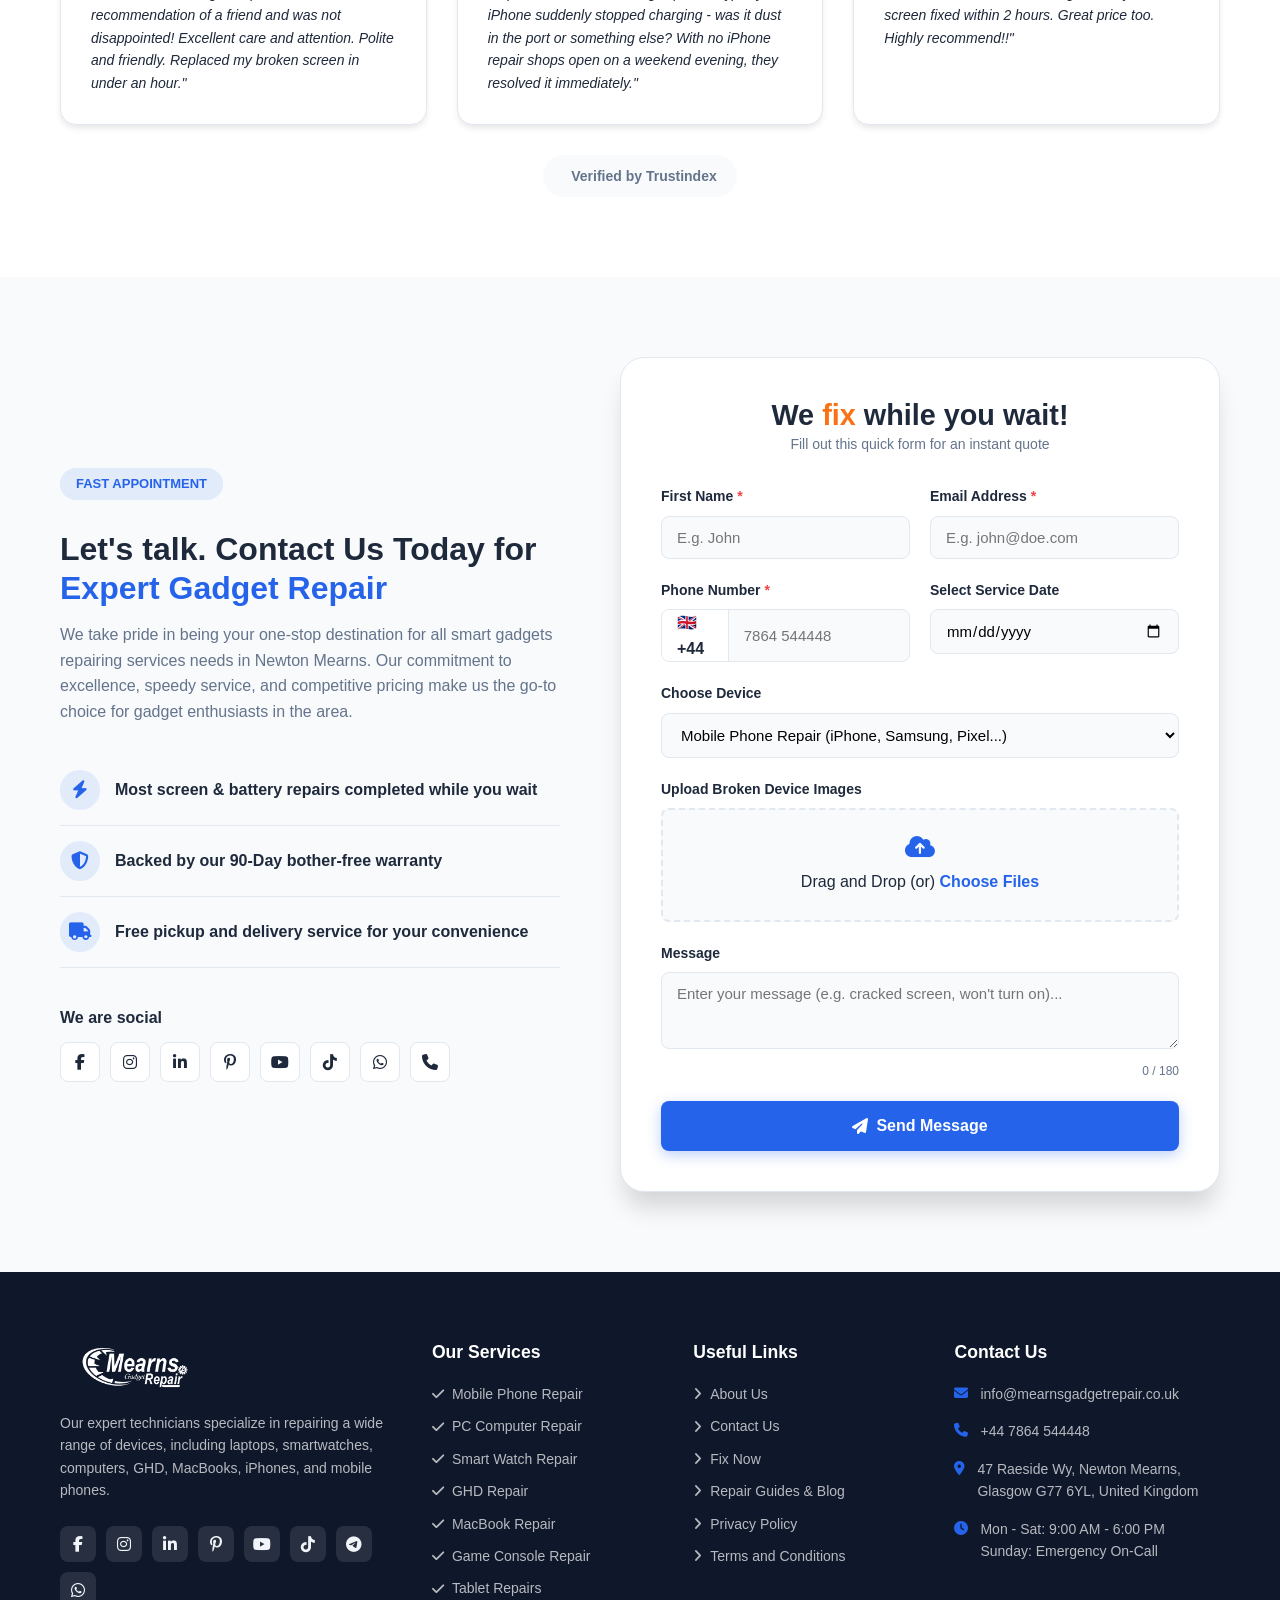
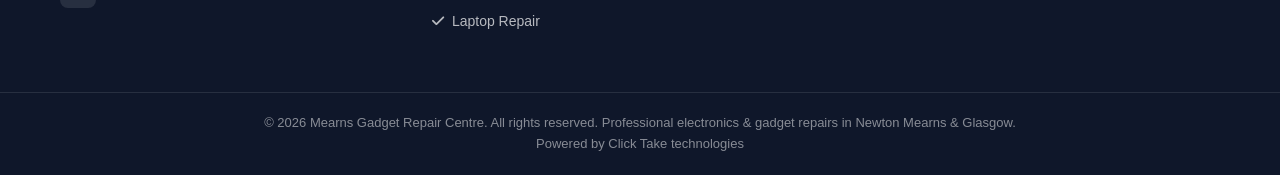
==== commit 8e7c84fc: "Add navigation links to index.html" ====
--- a/index.html
+++ b/index.html
@@ -52,6 +52,12 @@
 
       <nav class="nav-menu" id="navMenu">
         <a href="index.html" class="nav-link active">Home</a>
+        <a href="index.html" class="nav-link active">Home</a>
+        <a href="about.html"> About Us</a>
+        <a href="contact.html"> Contact Us</a>
+        <a href="book-repair.html"> Fix Now</a>
+        <a href="blog.html" > Repair Guides & Blog</a>
+        <a href="privacy.html"> Privacy Policy</a>
         
         <div class="nav-dropdown">
           <a href="services.html" class="nav-link">Book Repair <i class="fa-solid fa-chevron-down" style="font-size: 11px;"></i></a>
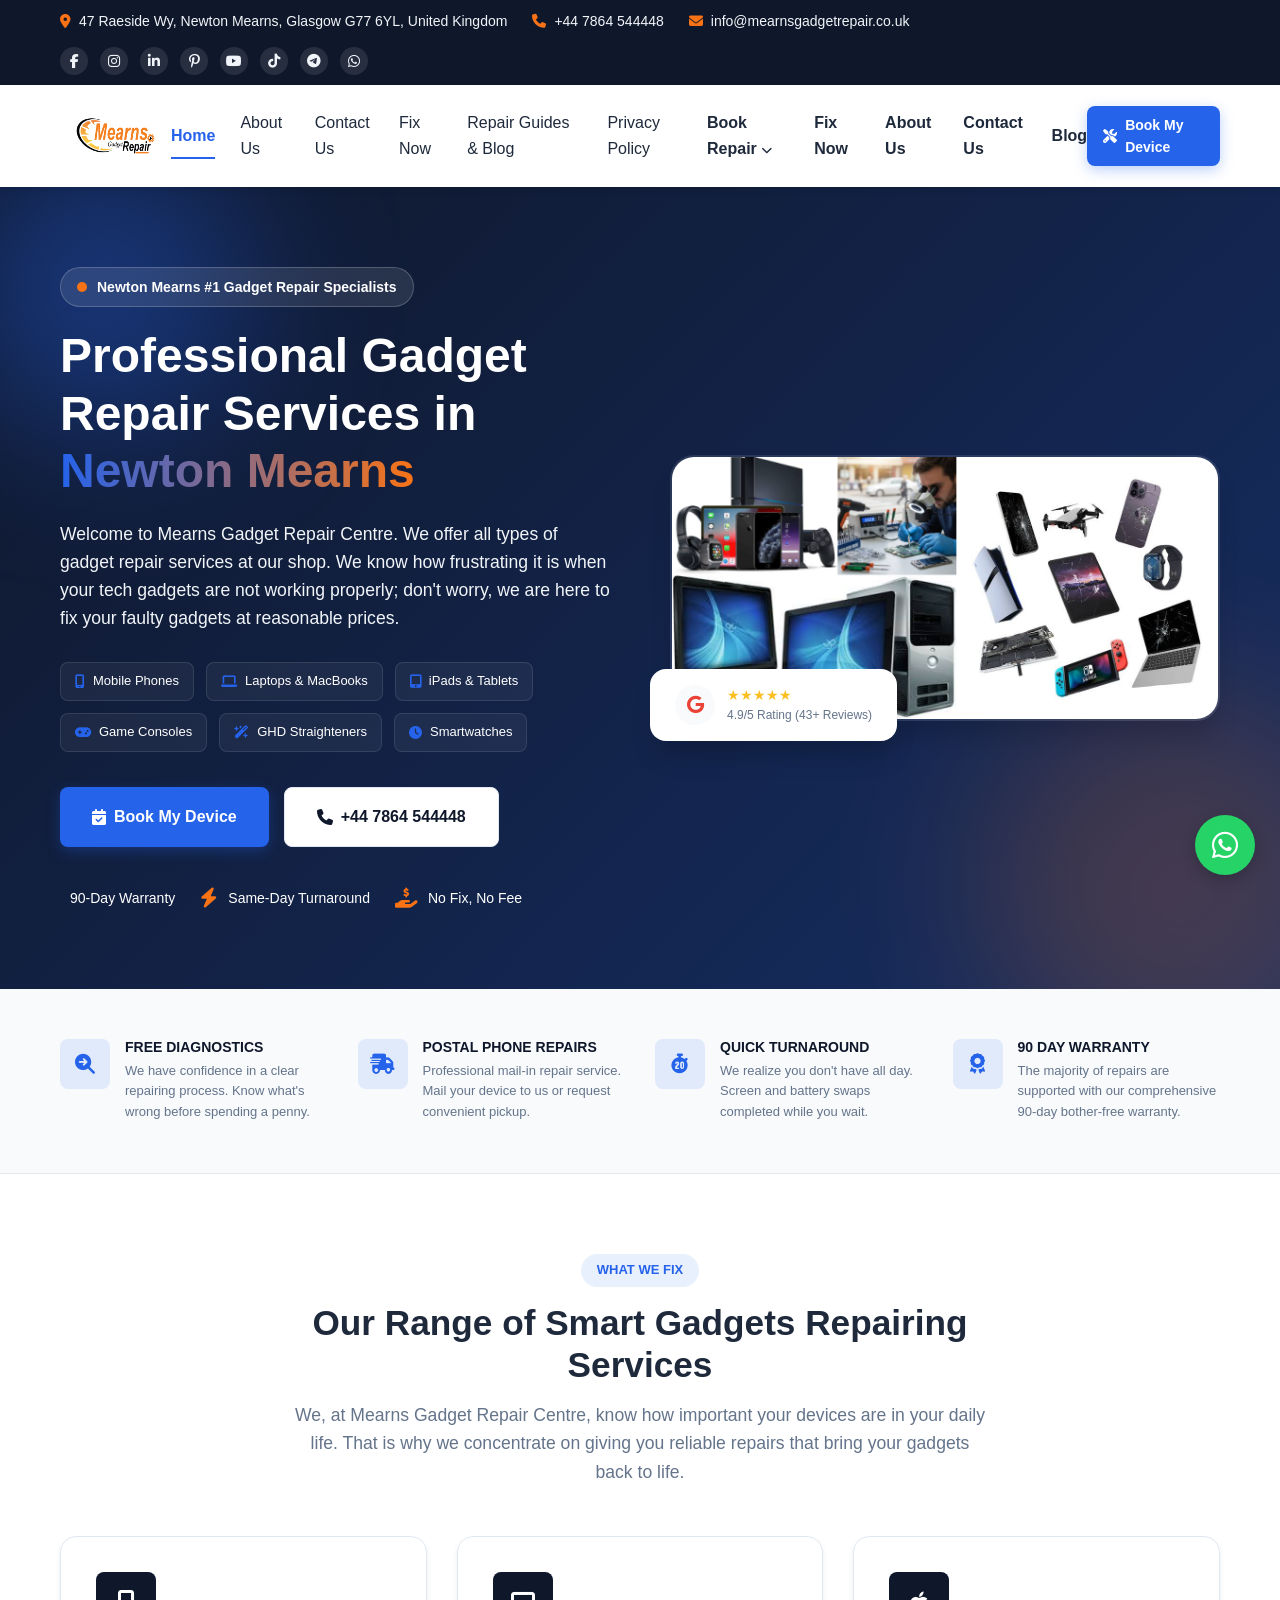
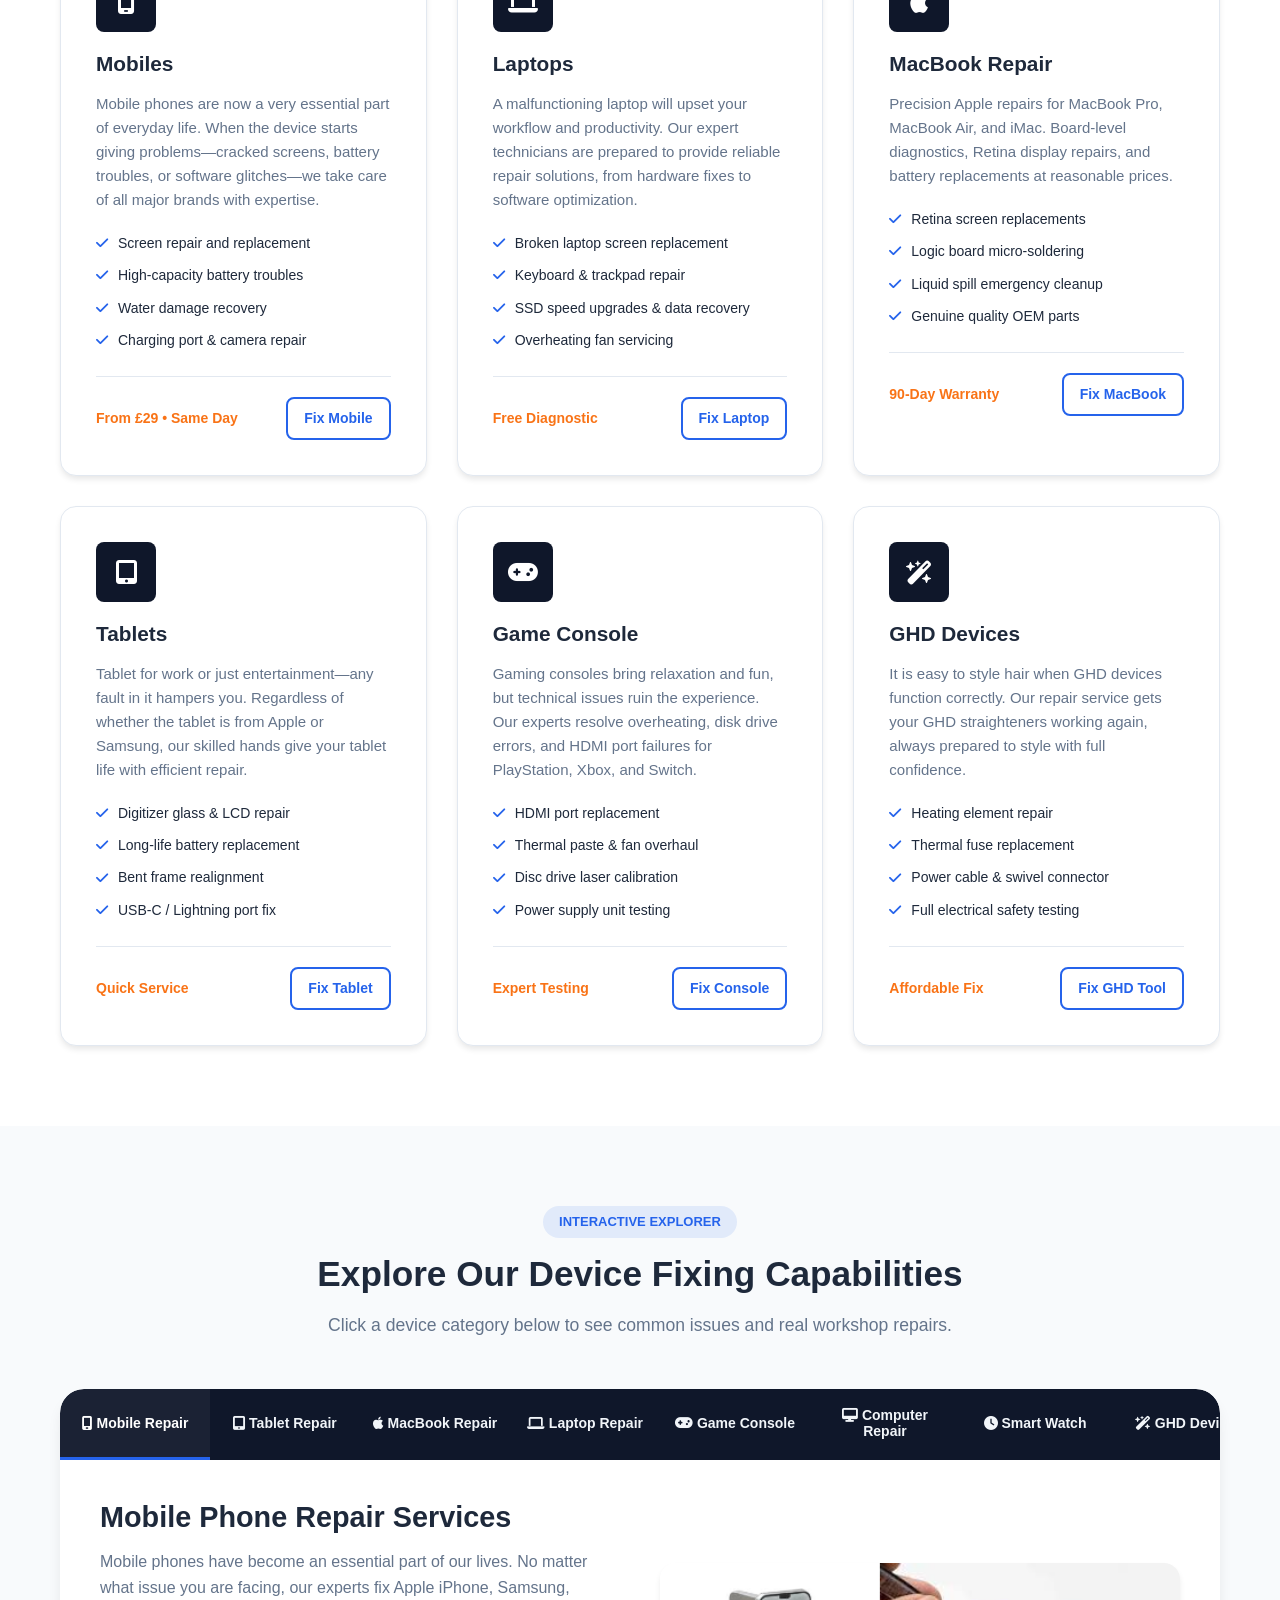
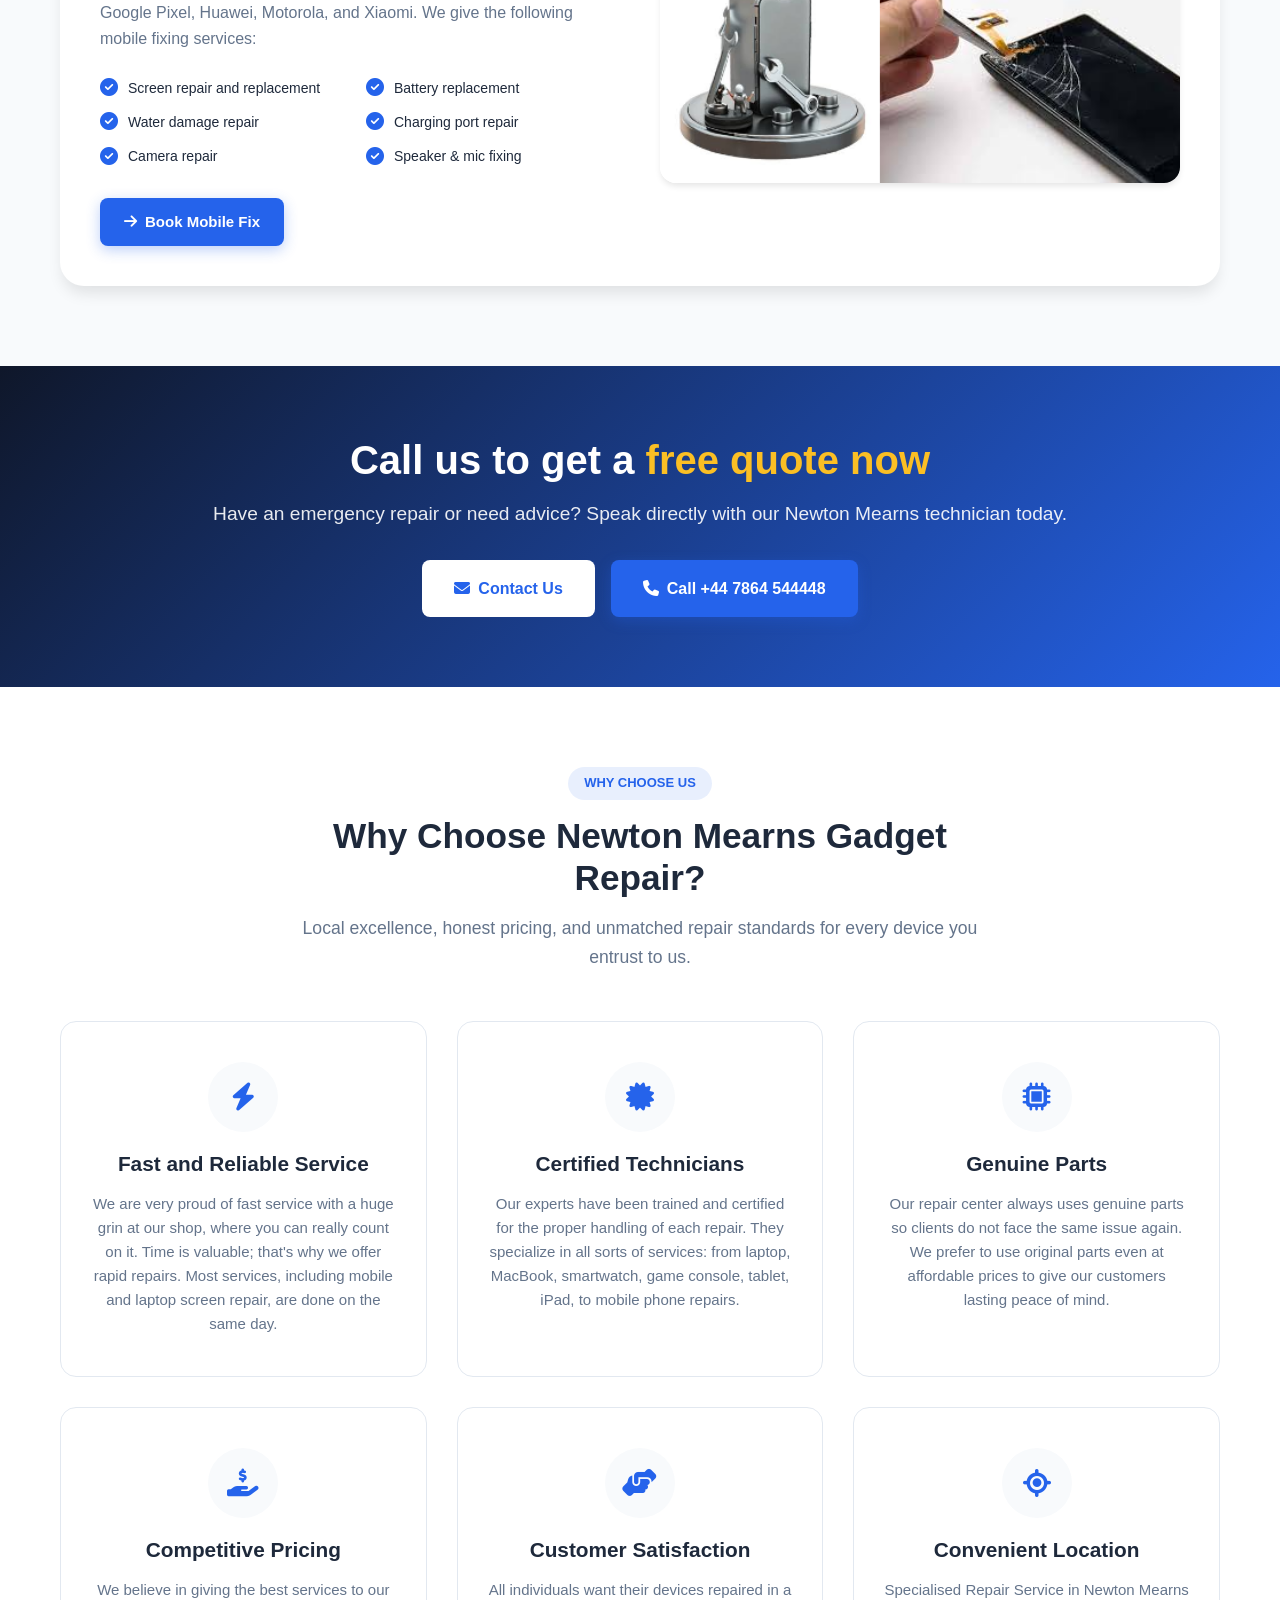
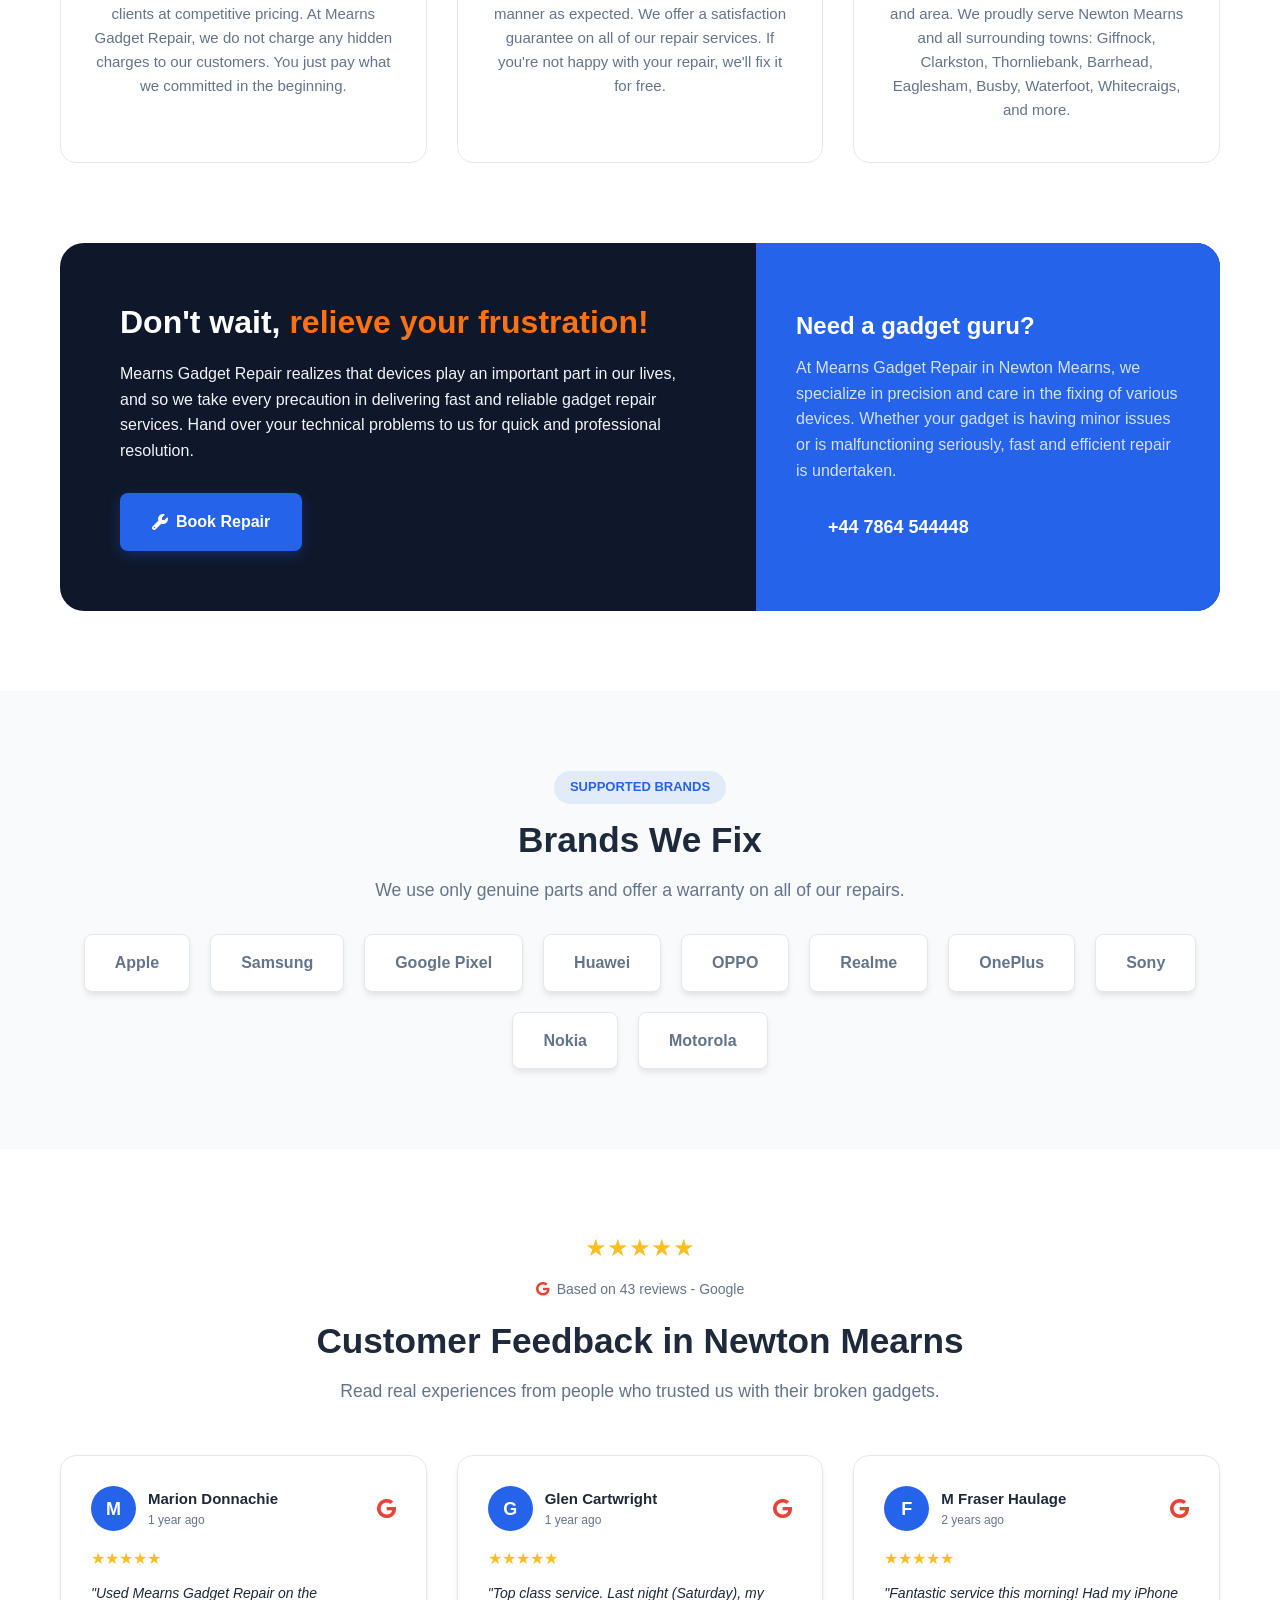
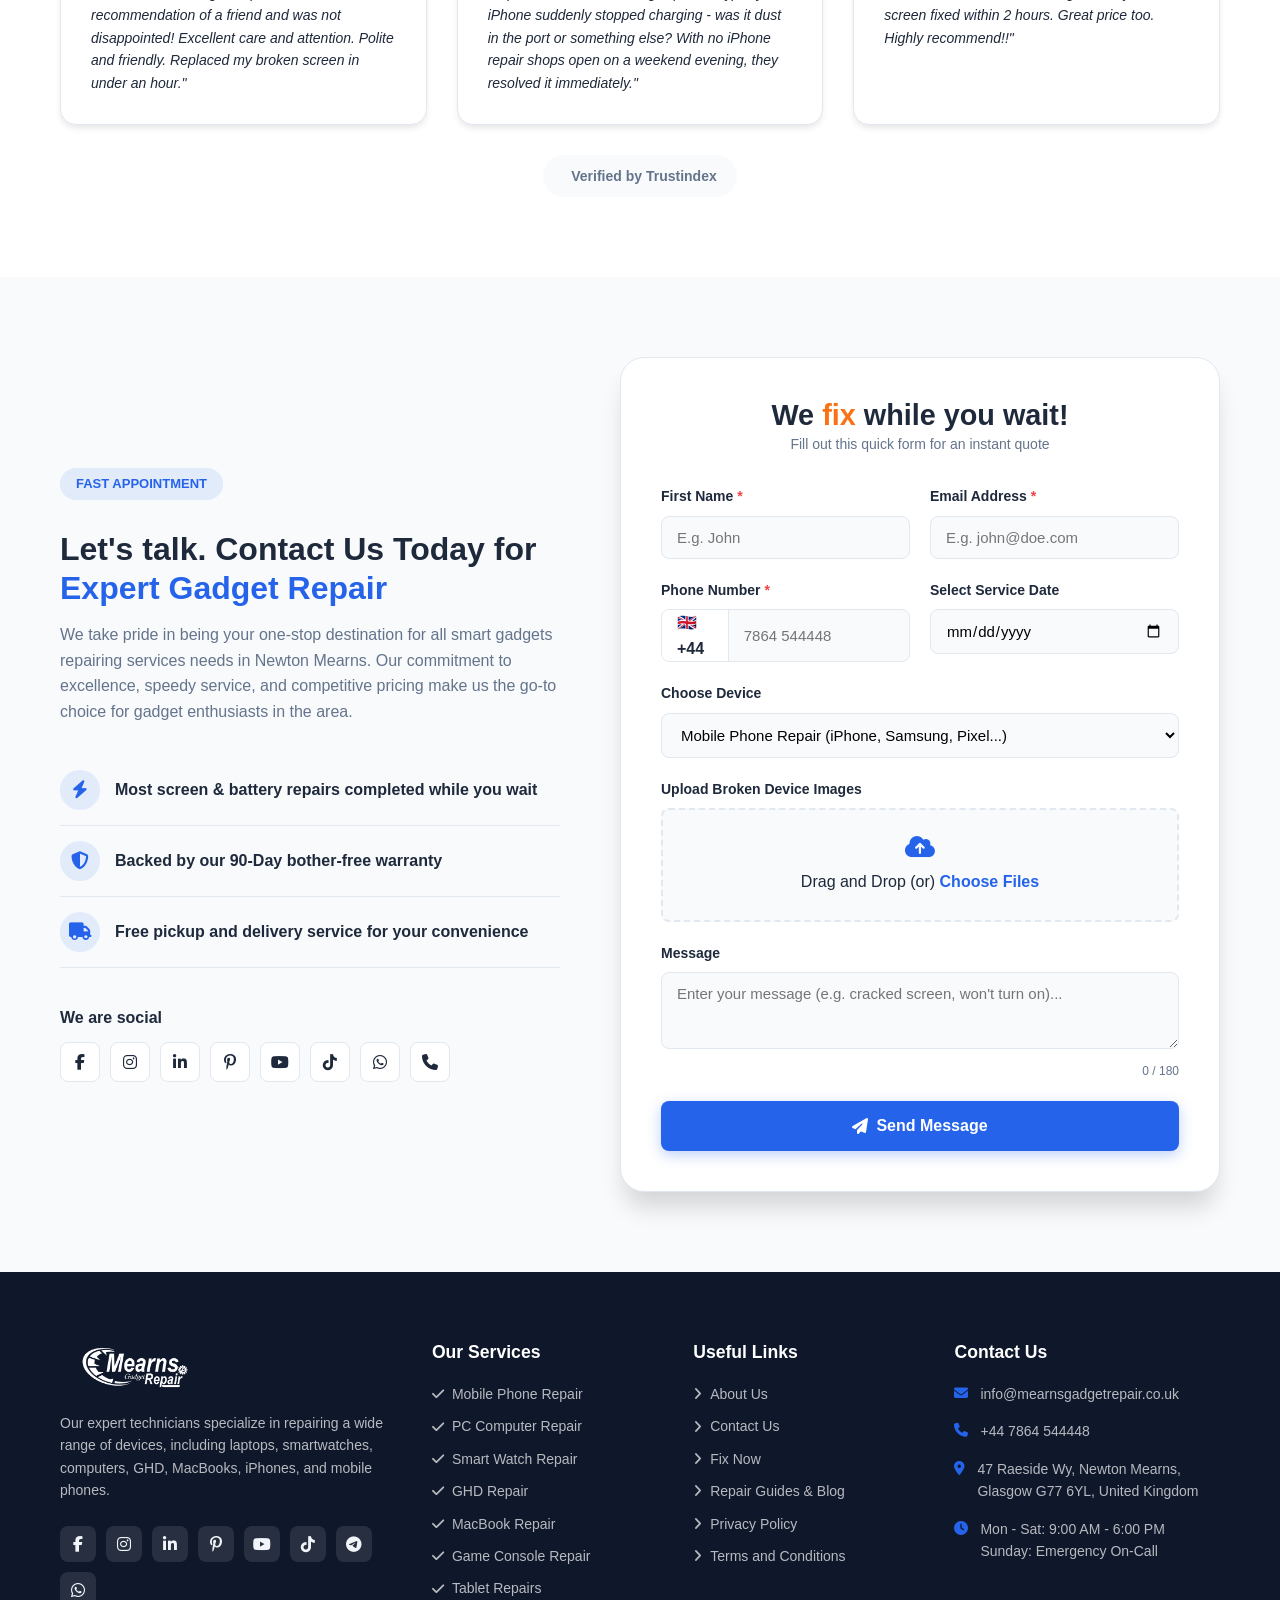
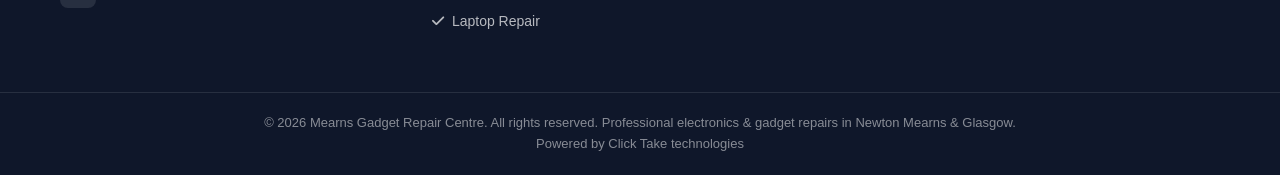
==== commit 87af5704: "Remove duplicate Home link from nav menu Removed duplicate 'Home' link from navigation menu." ====
--- a/index.html
+++ b/index.html
@@ -51,7 +51,6 @@
       </a>
 
       <nav class="nav-menu" id="navMenu">
-        <a href="index.html" class="nav-link active">Home</a>
         <a href="index.html" class="nav-link active">Home</a>
         <a href="about.html"> About Us</a>
         <a href="contact.html"> Contact Us</a>
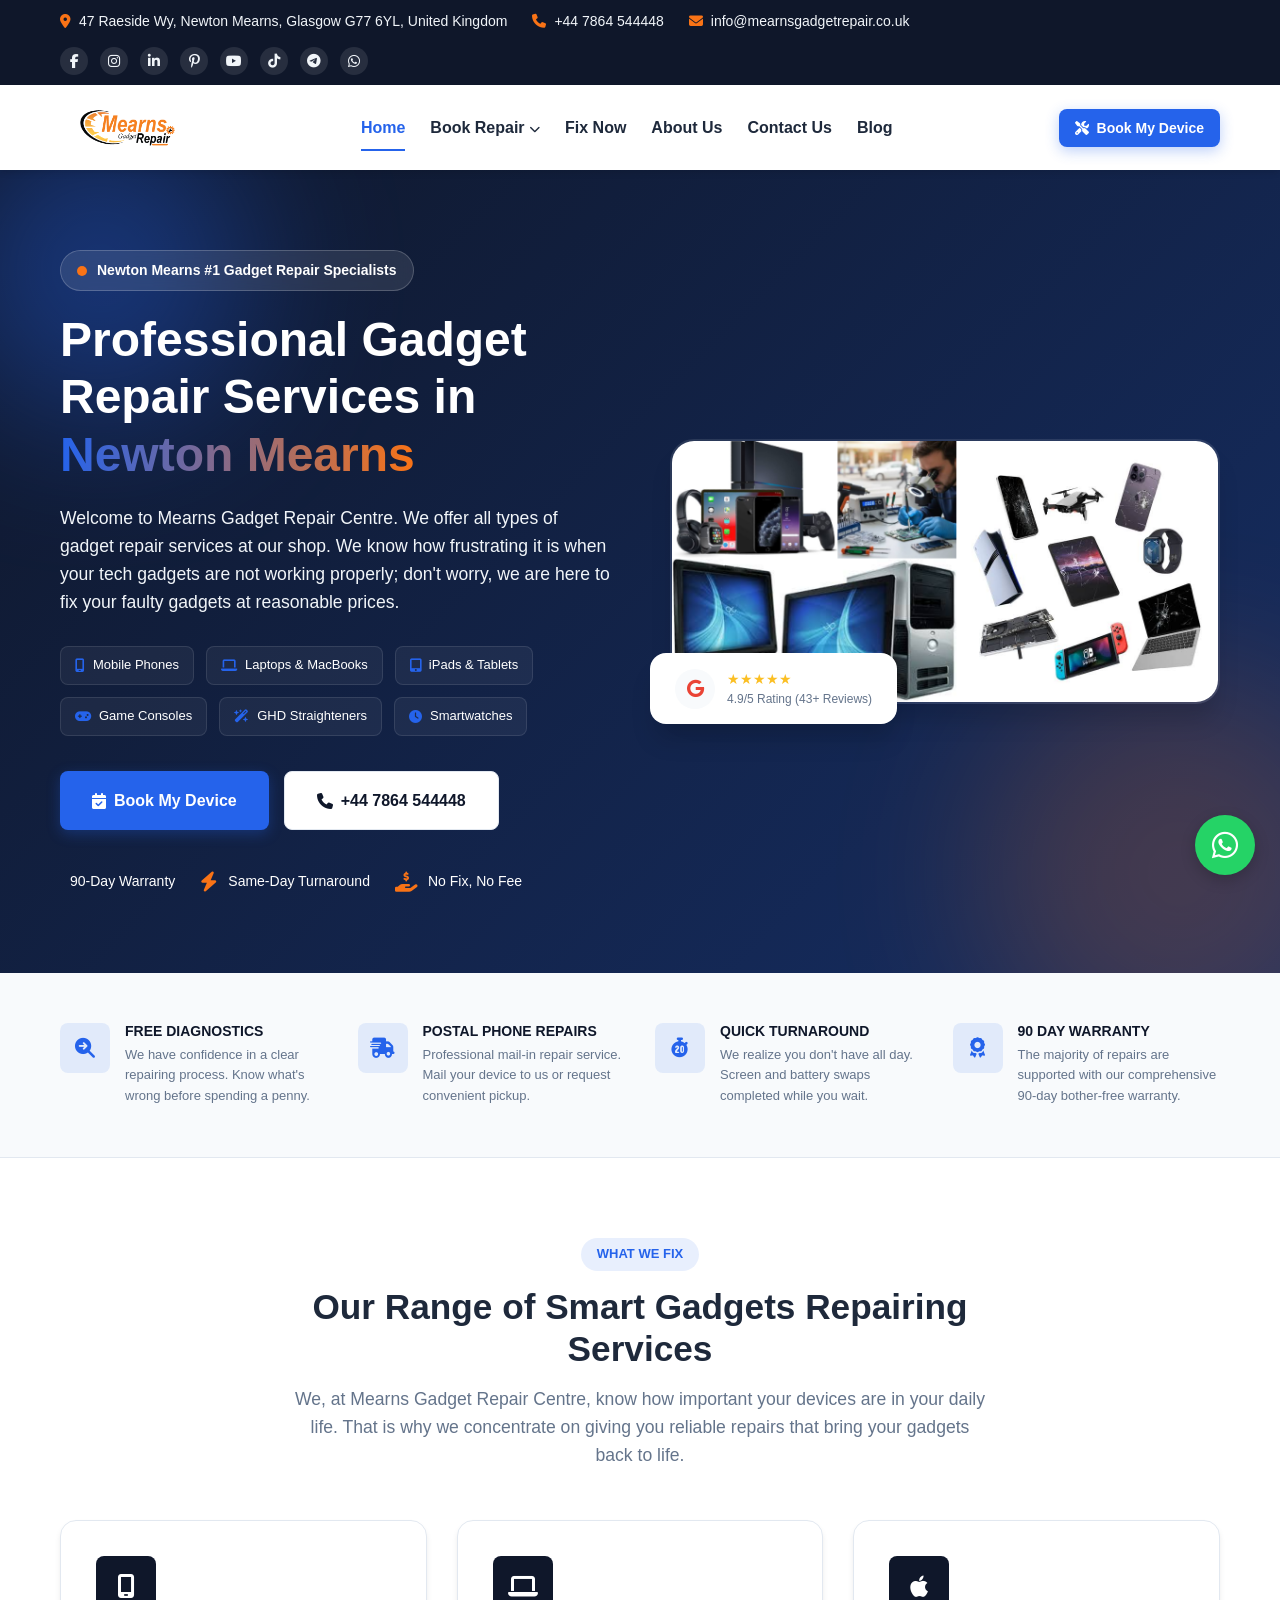
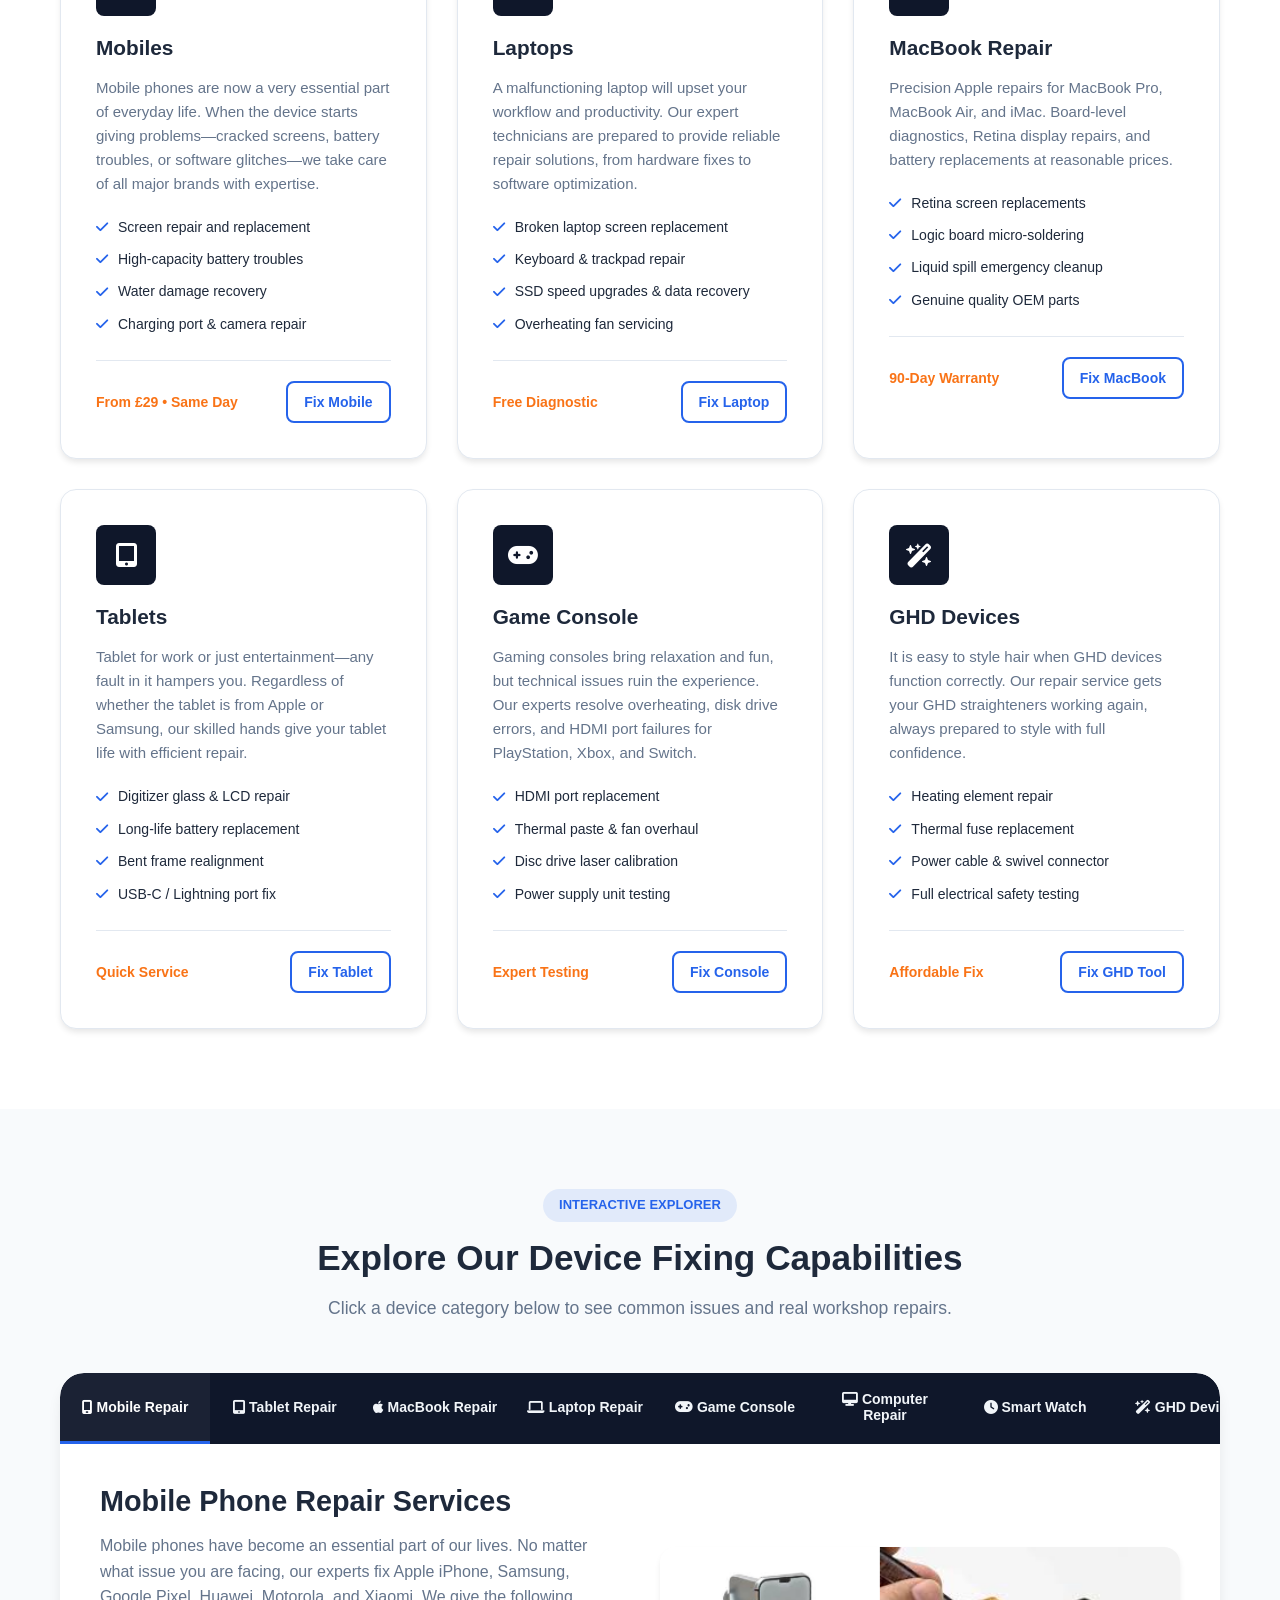
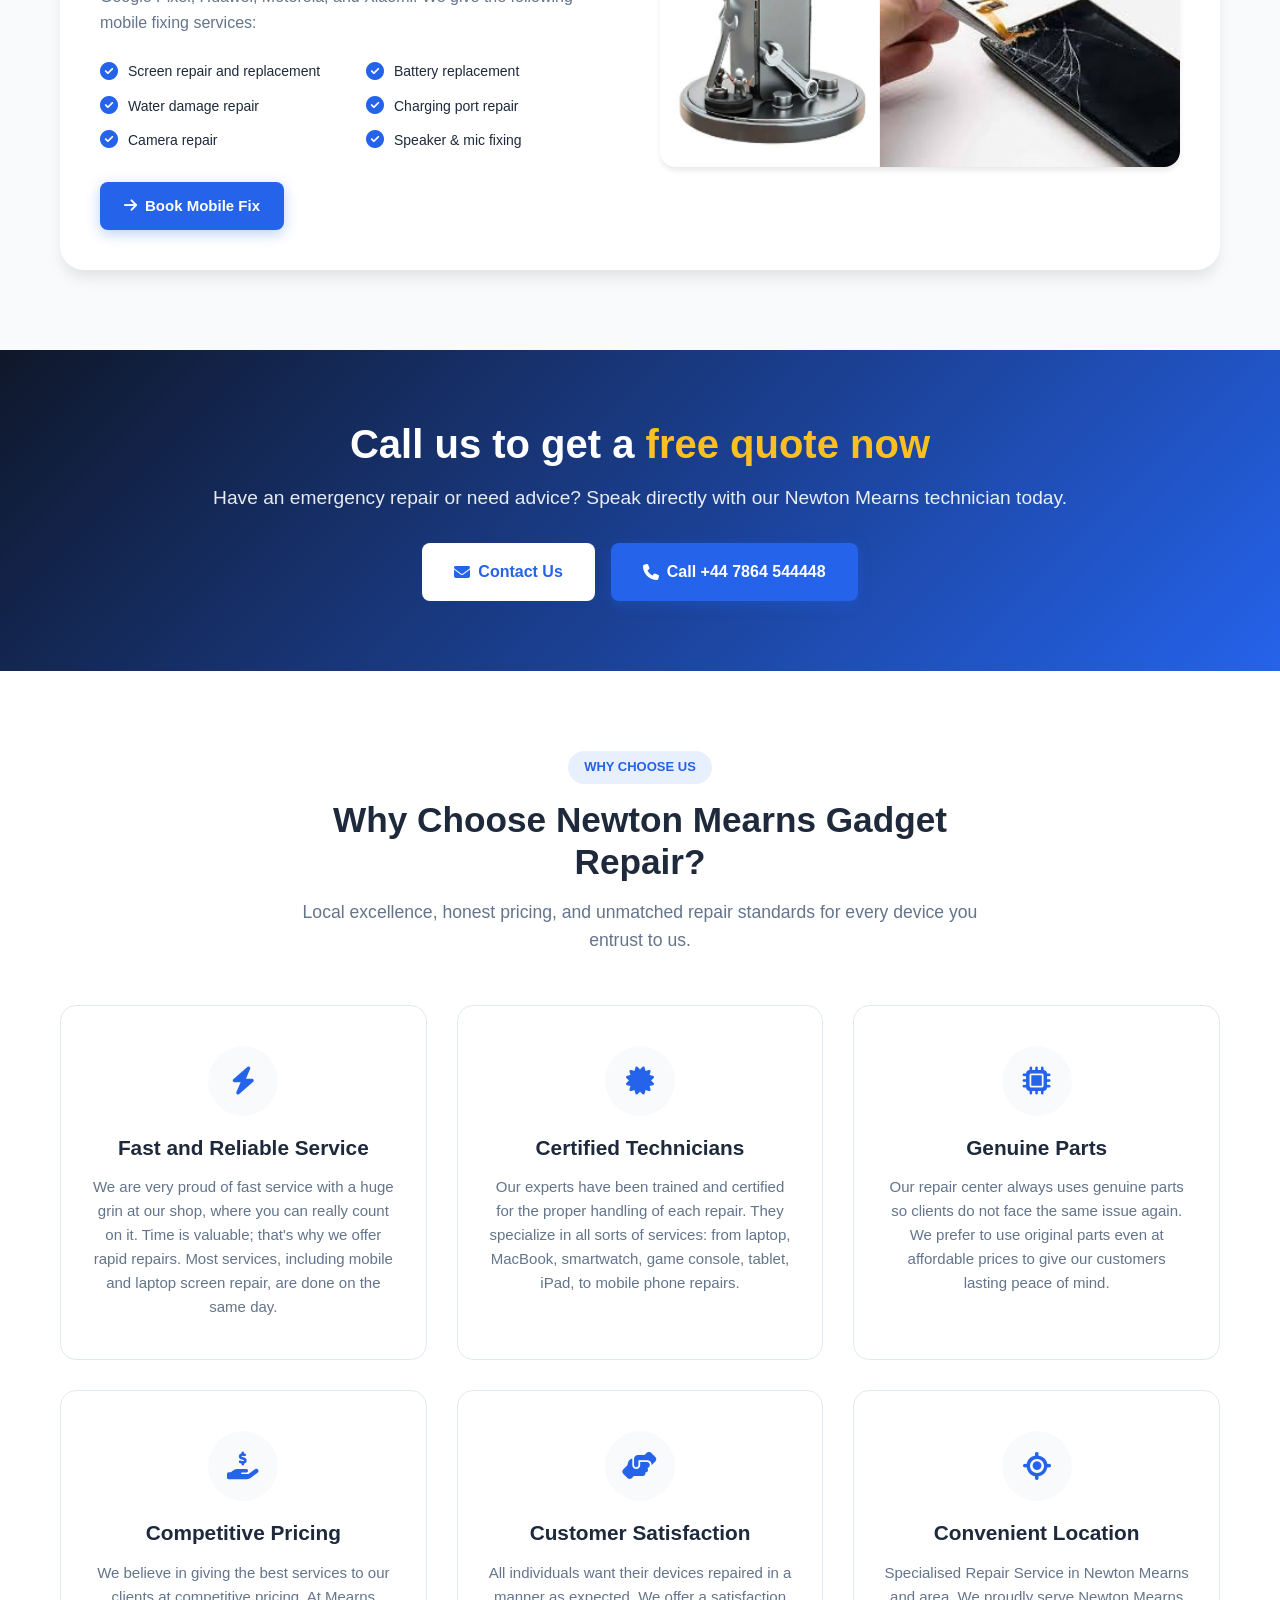
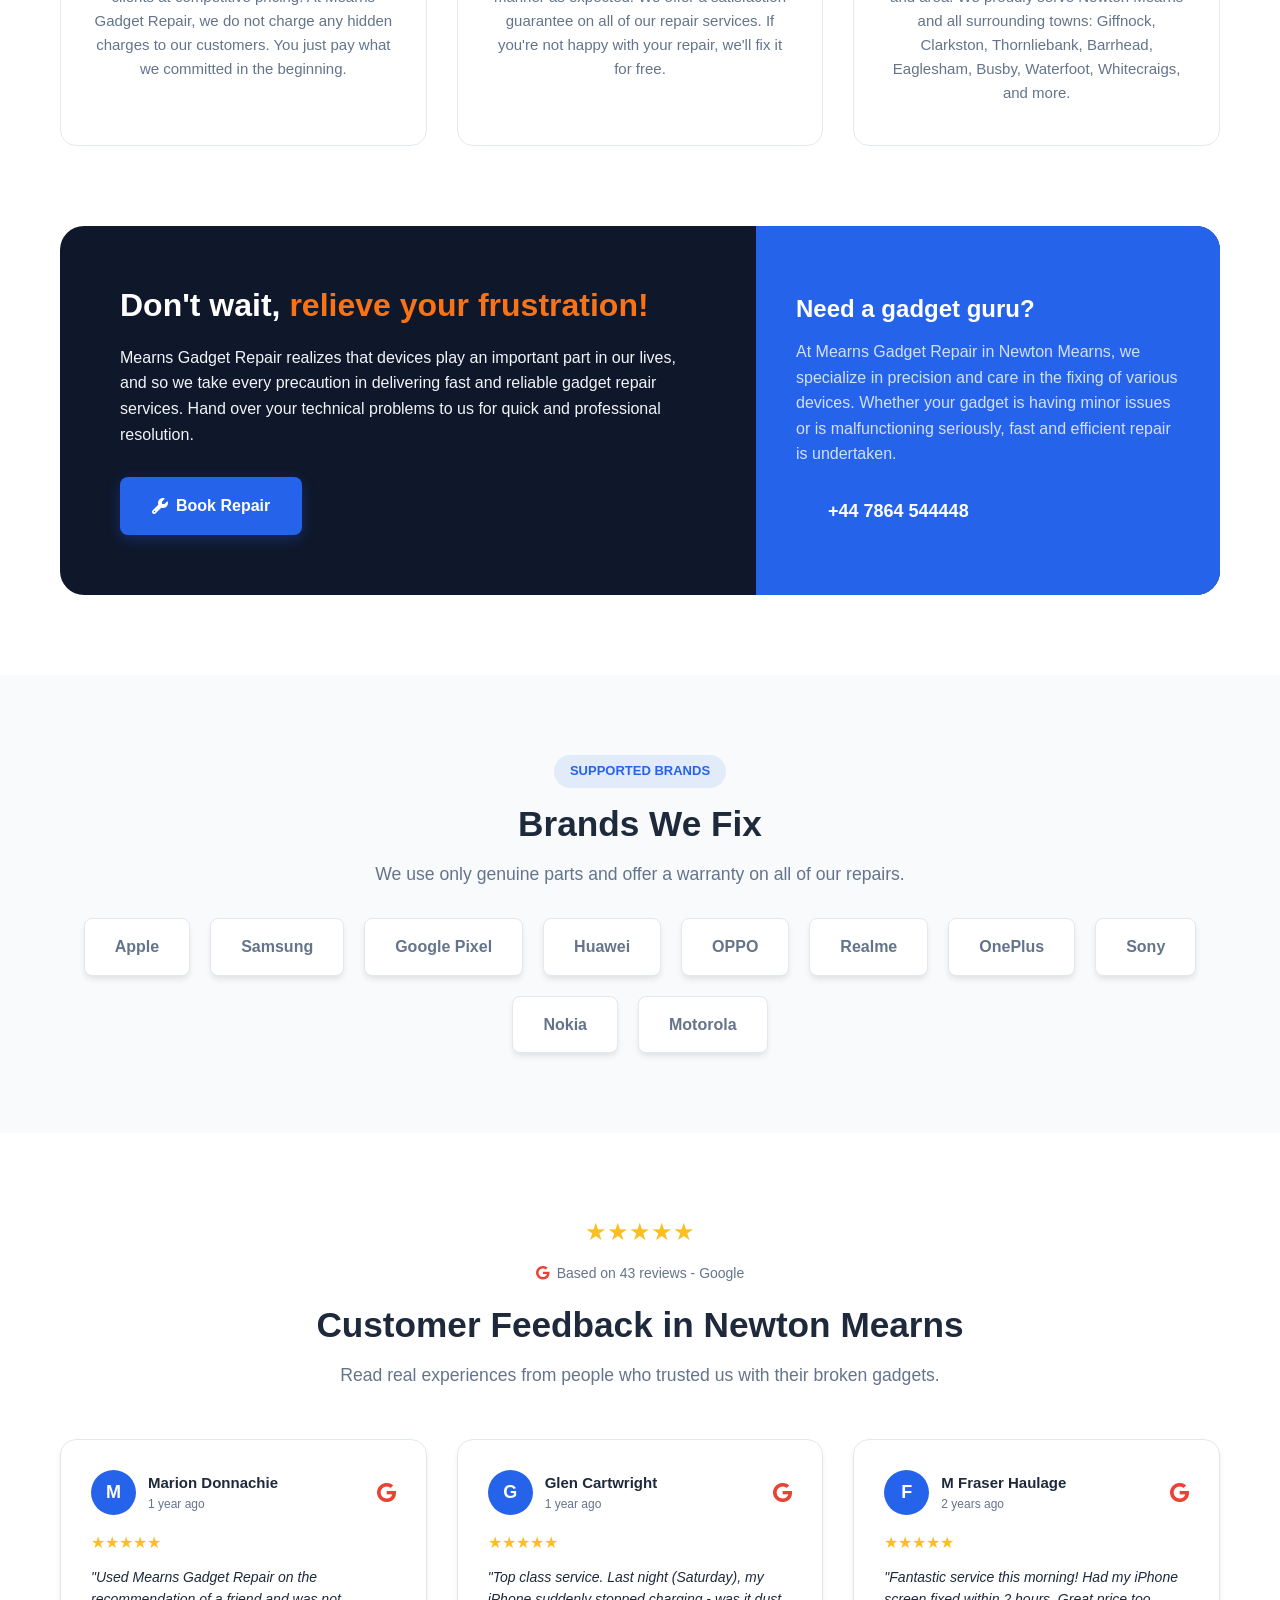
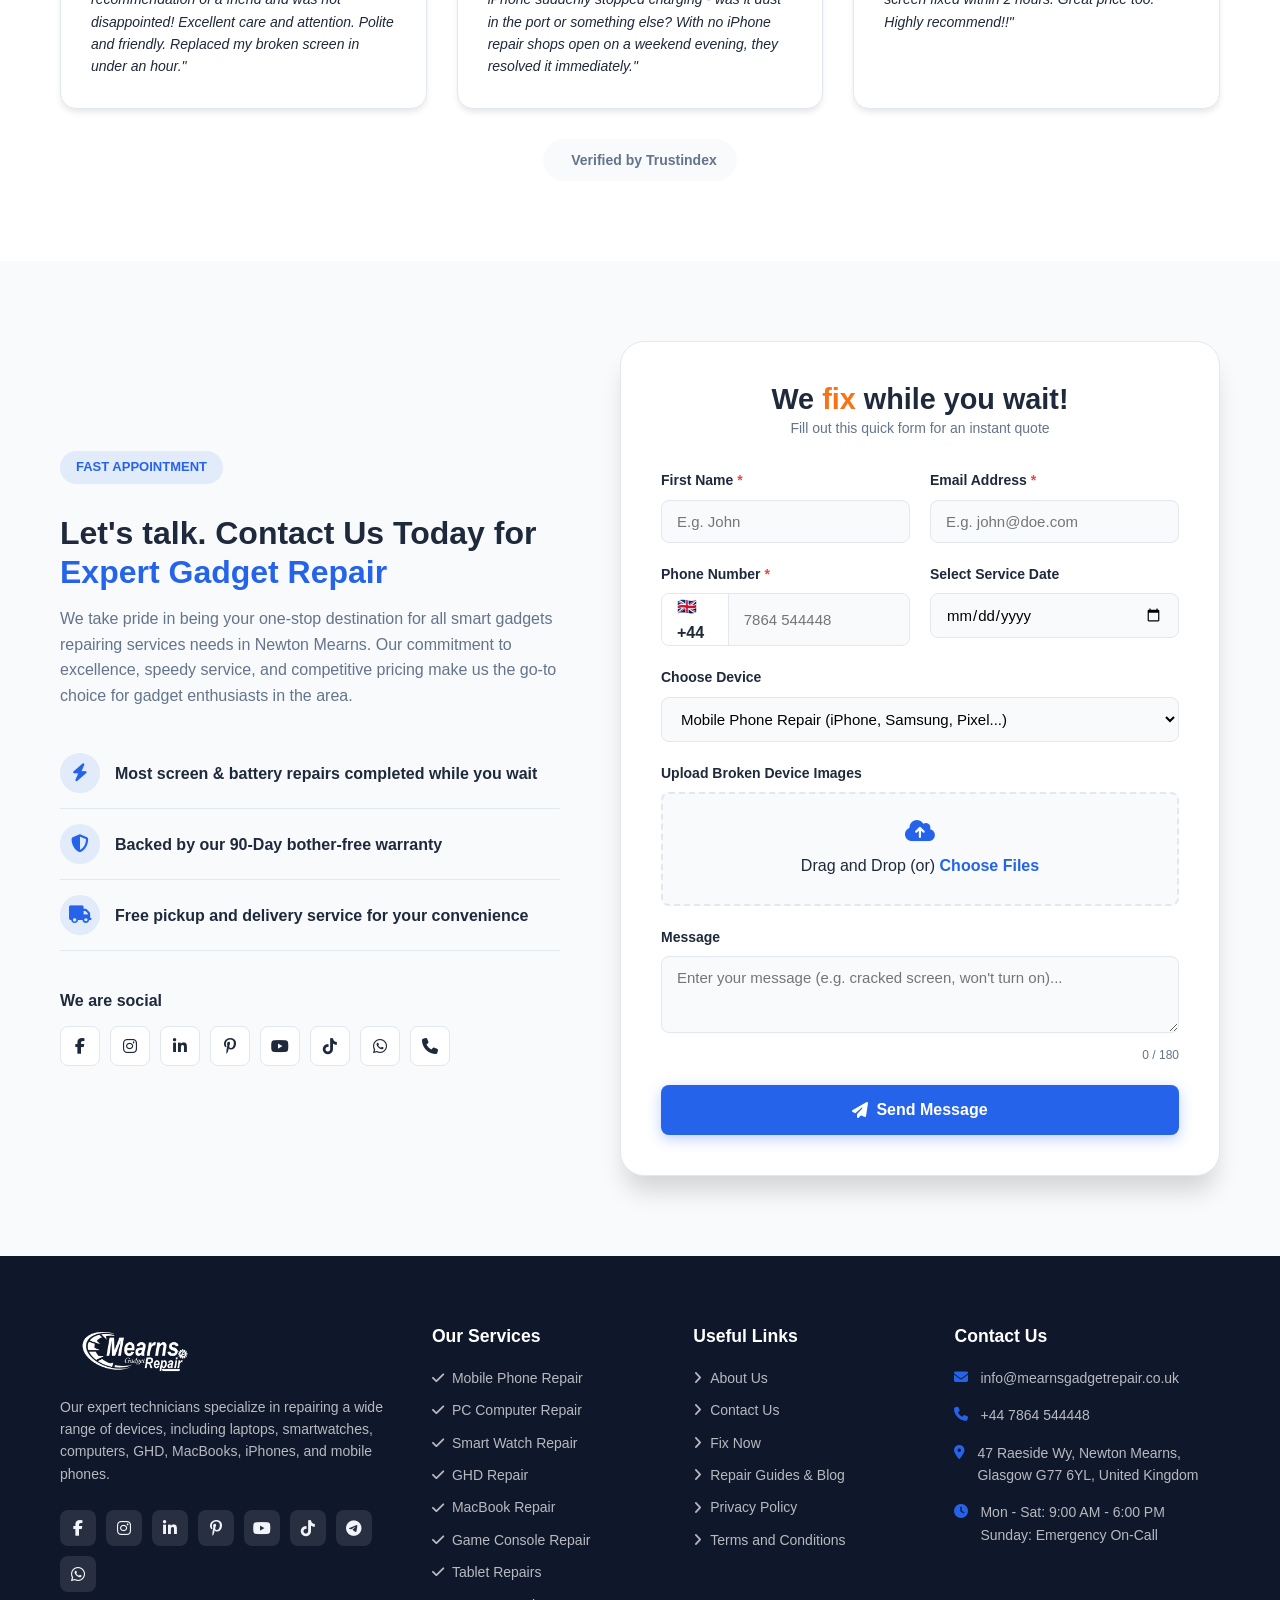
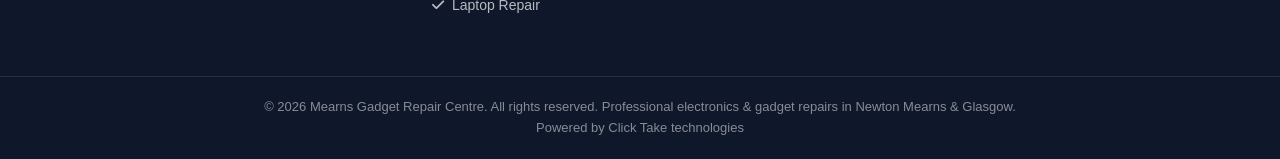
==== commit 91d54615: "Remove unused navigation links from index.html Removed several navigation links from the menu." ====
--- a/index.html
+++ b/index.html
@@ -52,12 +52,7 @@
 
       <nav class="nav-menu" id="navMenu">
         <a href="index.html" class="nav-link active">Home</a>
-        <a href="about.html"> About Us</a>
-        <a href="contact.html"> Contact Us</a>
-        <a href="book-repair.html"> Fix Now</a>
-        <a href="blog.html" > Repair Guides & Blog</a>
-        <a href="privacy.html"> Privacy Policy</a>
-        
+      
         <div class="nav-dropdown">
           <a href="services.html" class="nav-link">Book Repair <i class="fa-solid fa-chevron-down" style="font-size: 11px;"></i></a>
           <div class="dropdown-menu">
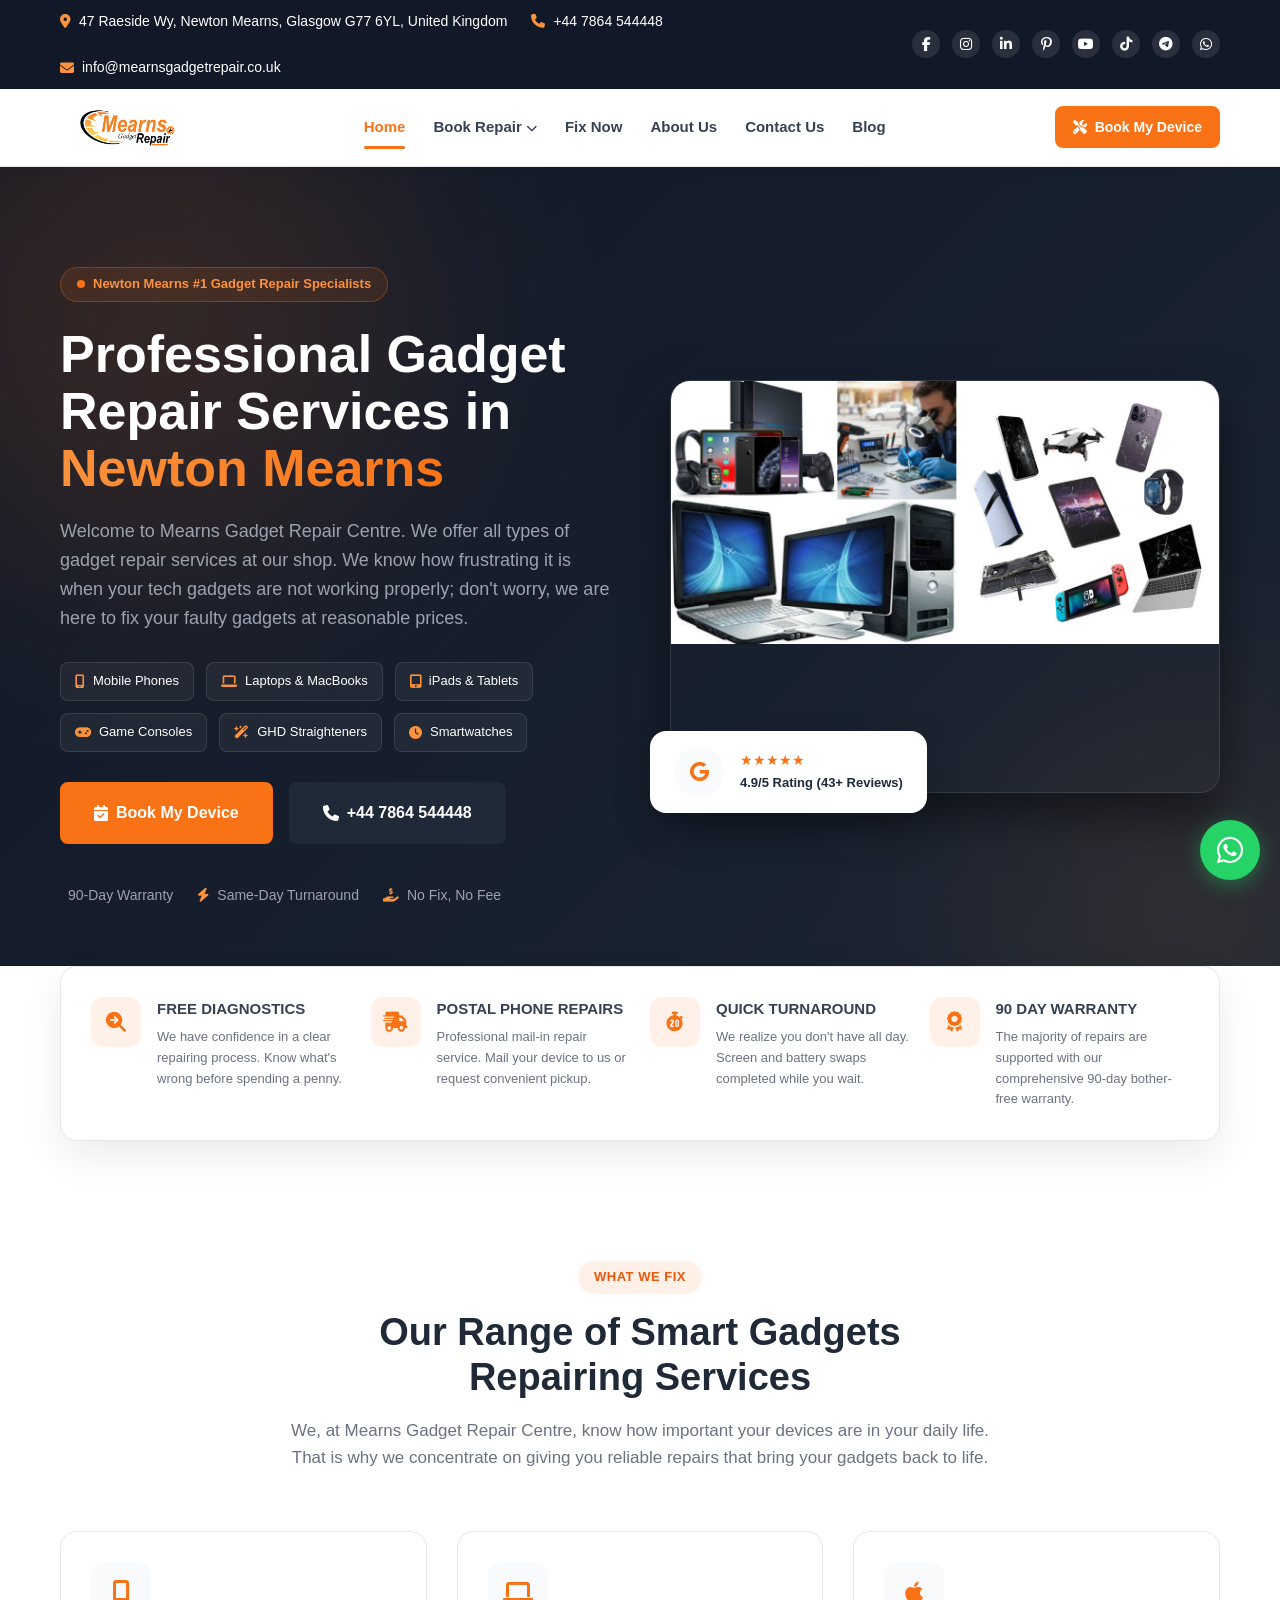
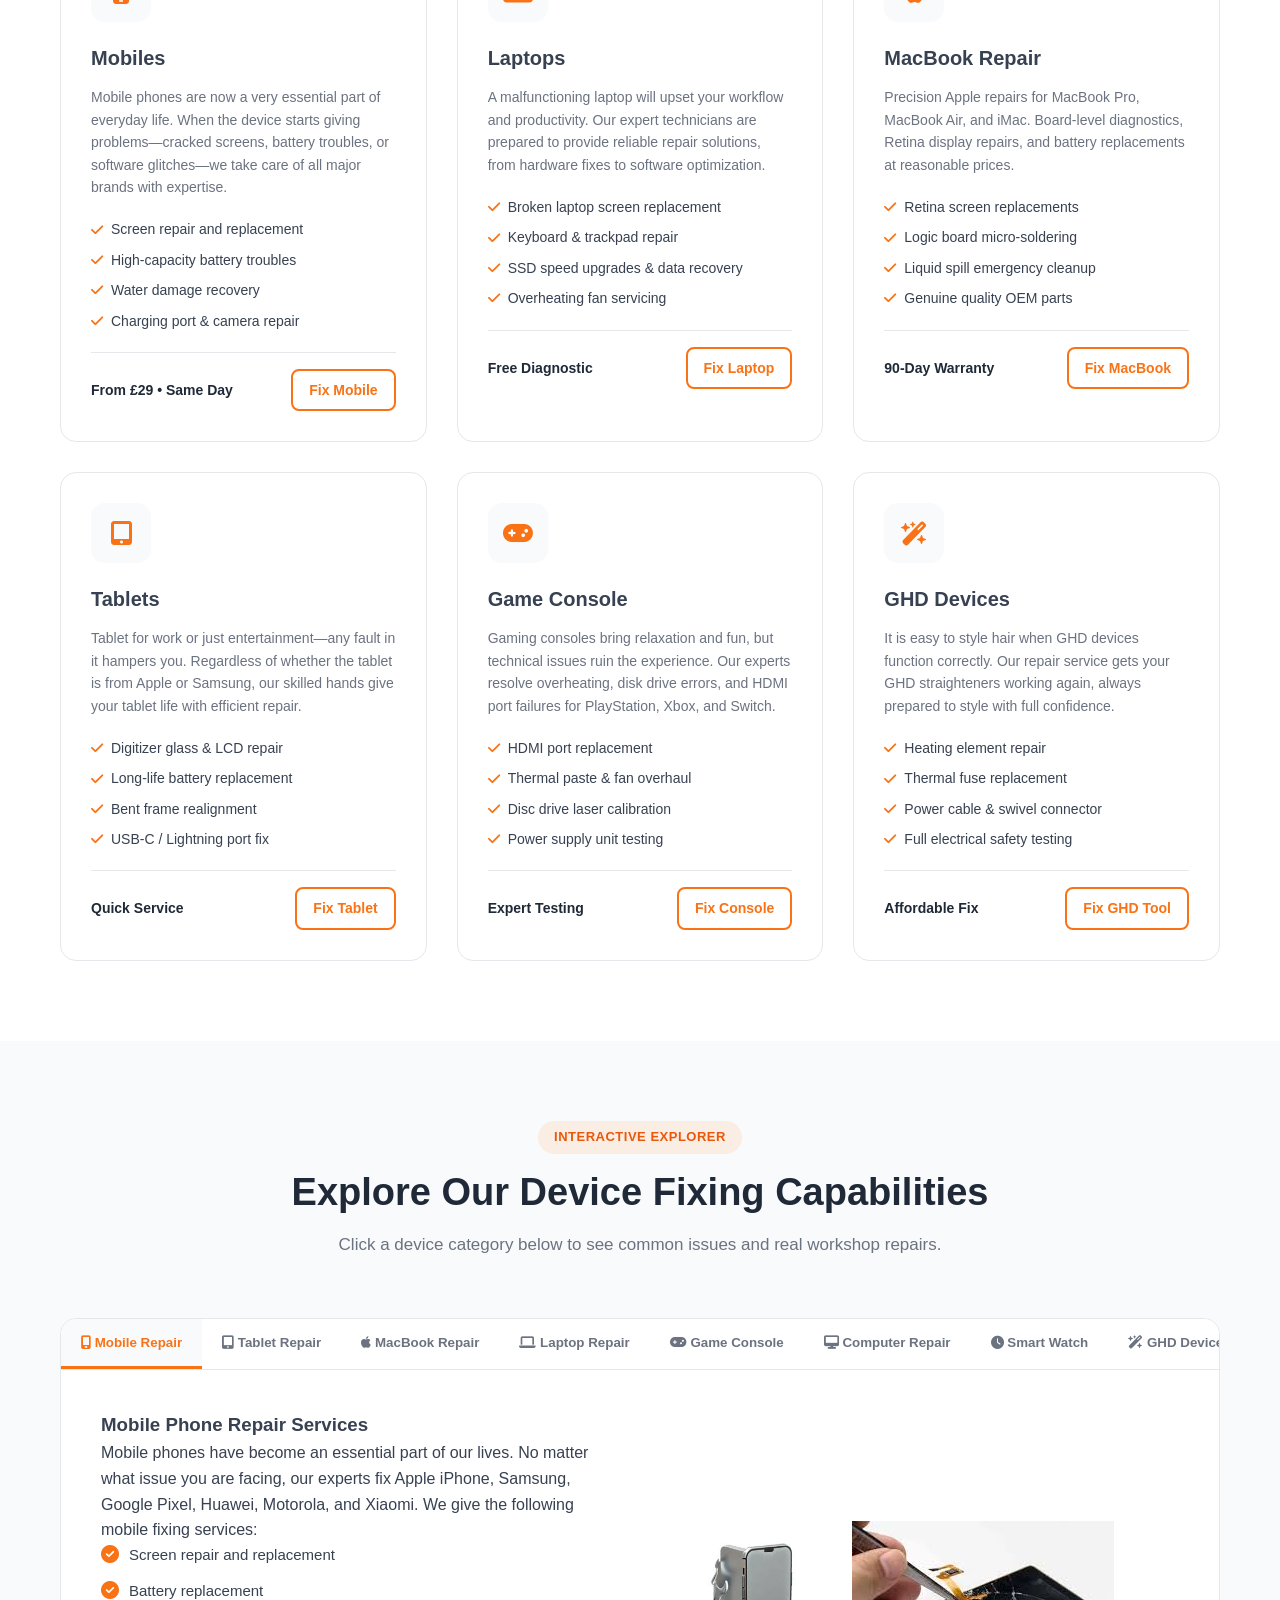
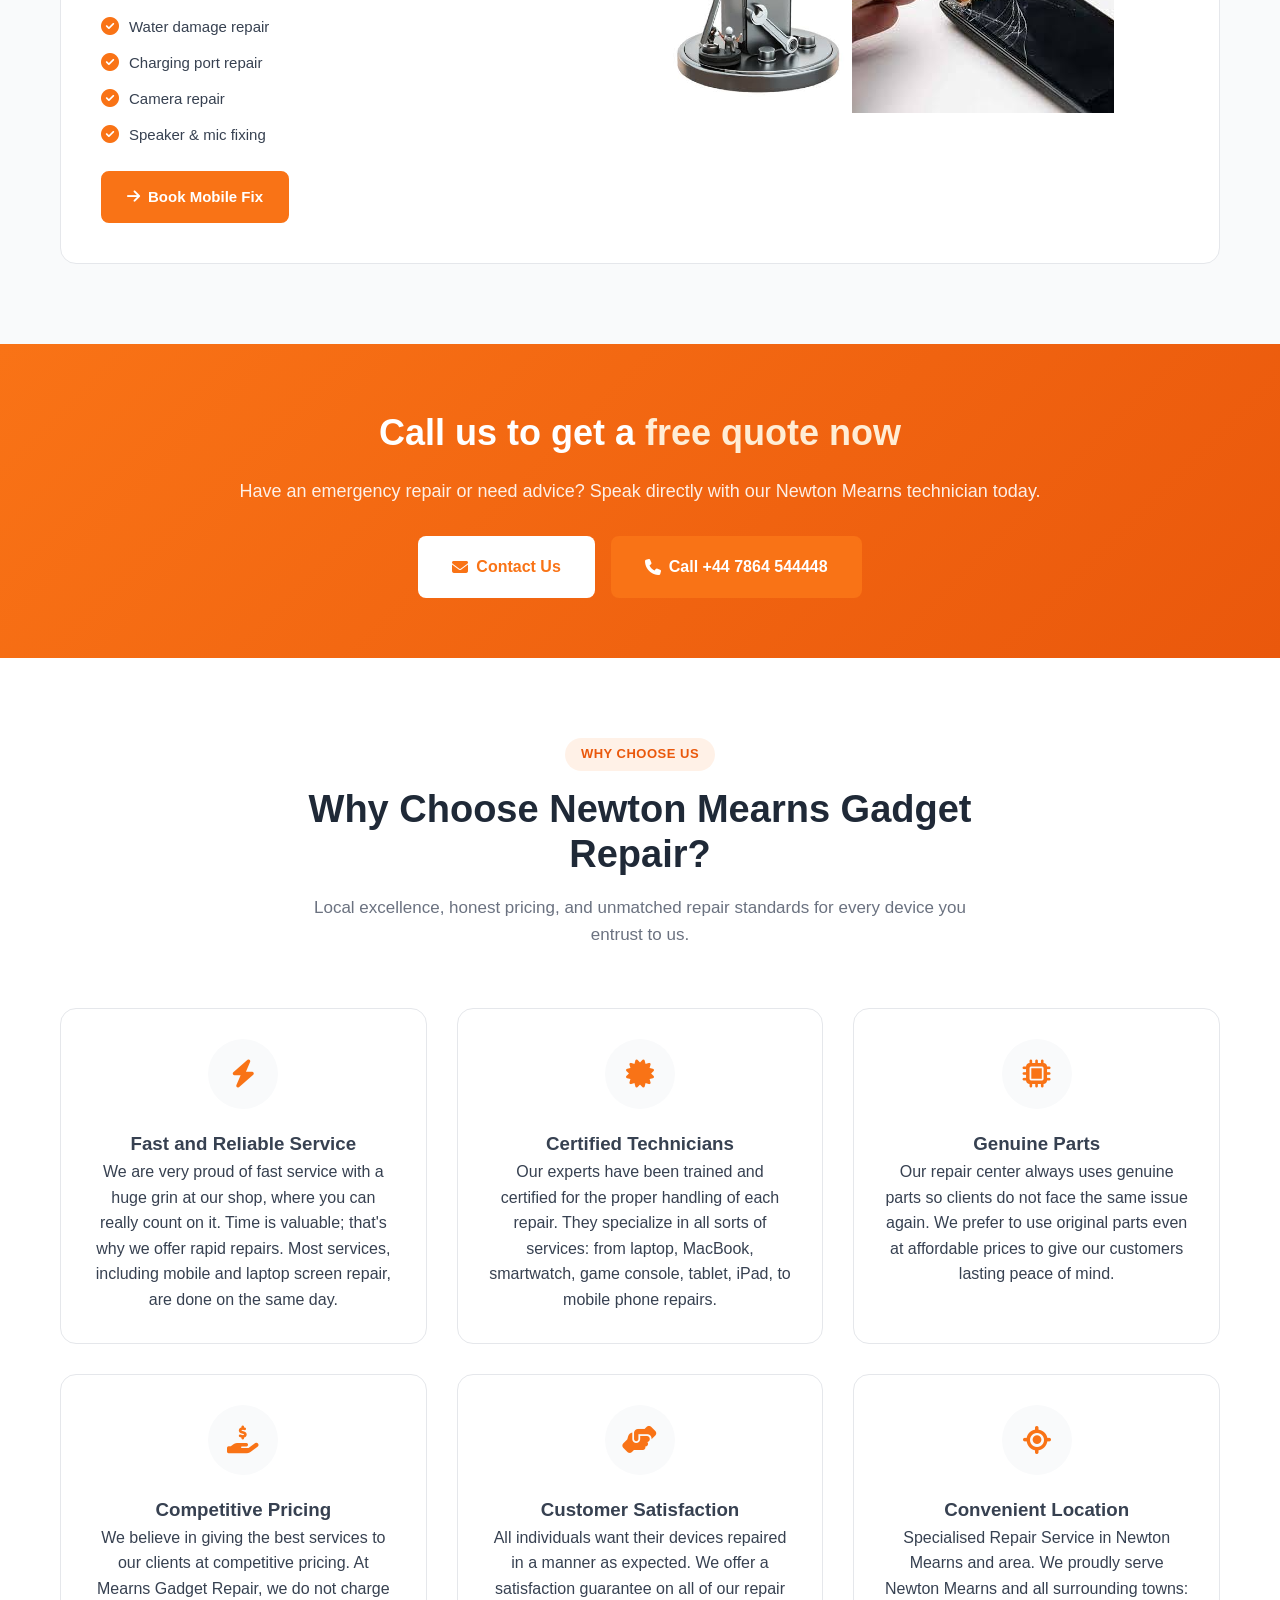
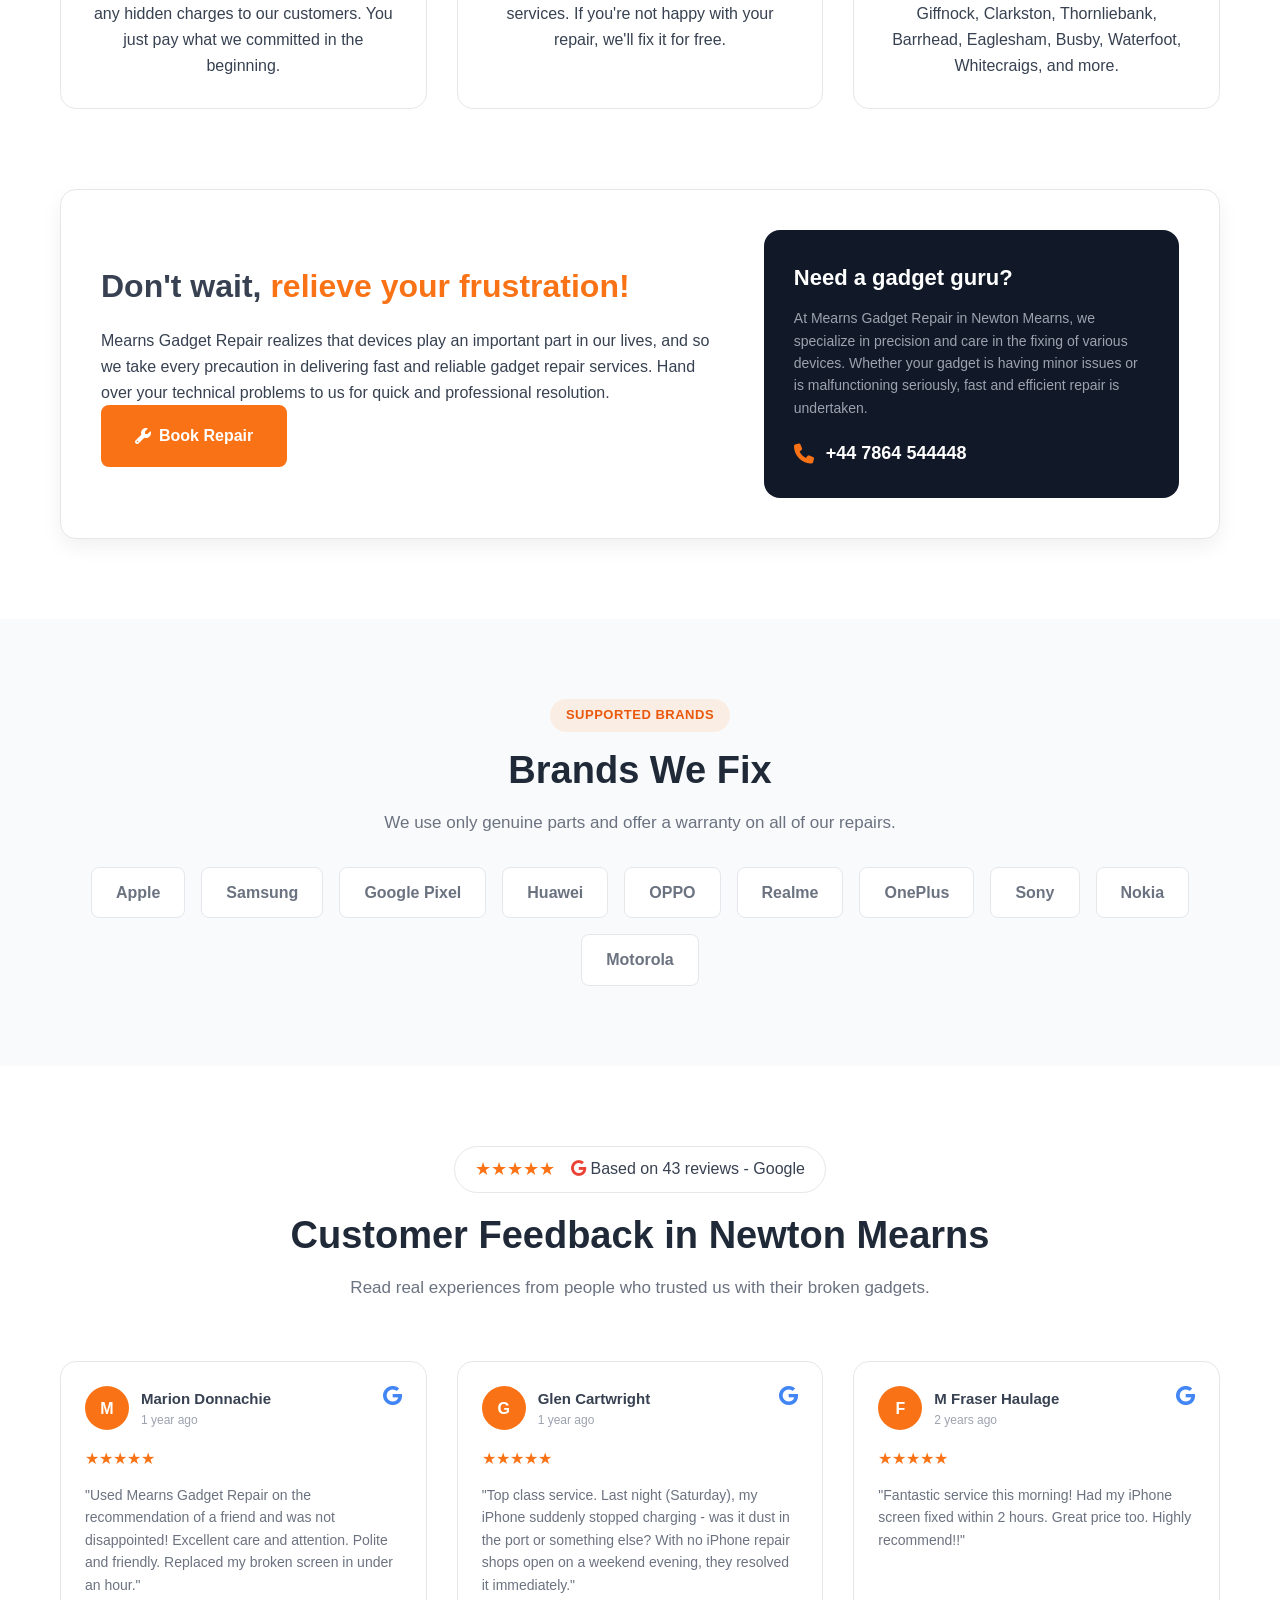
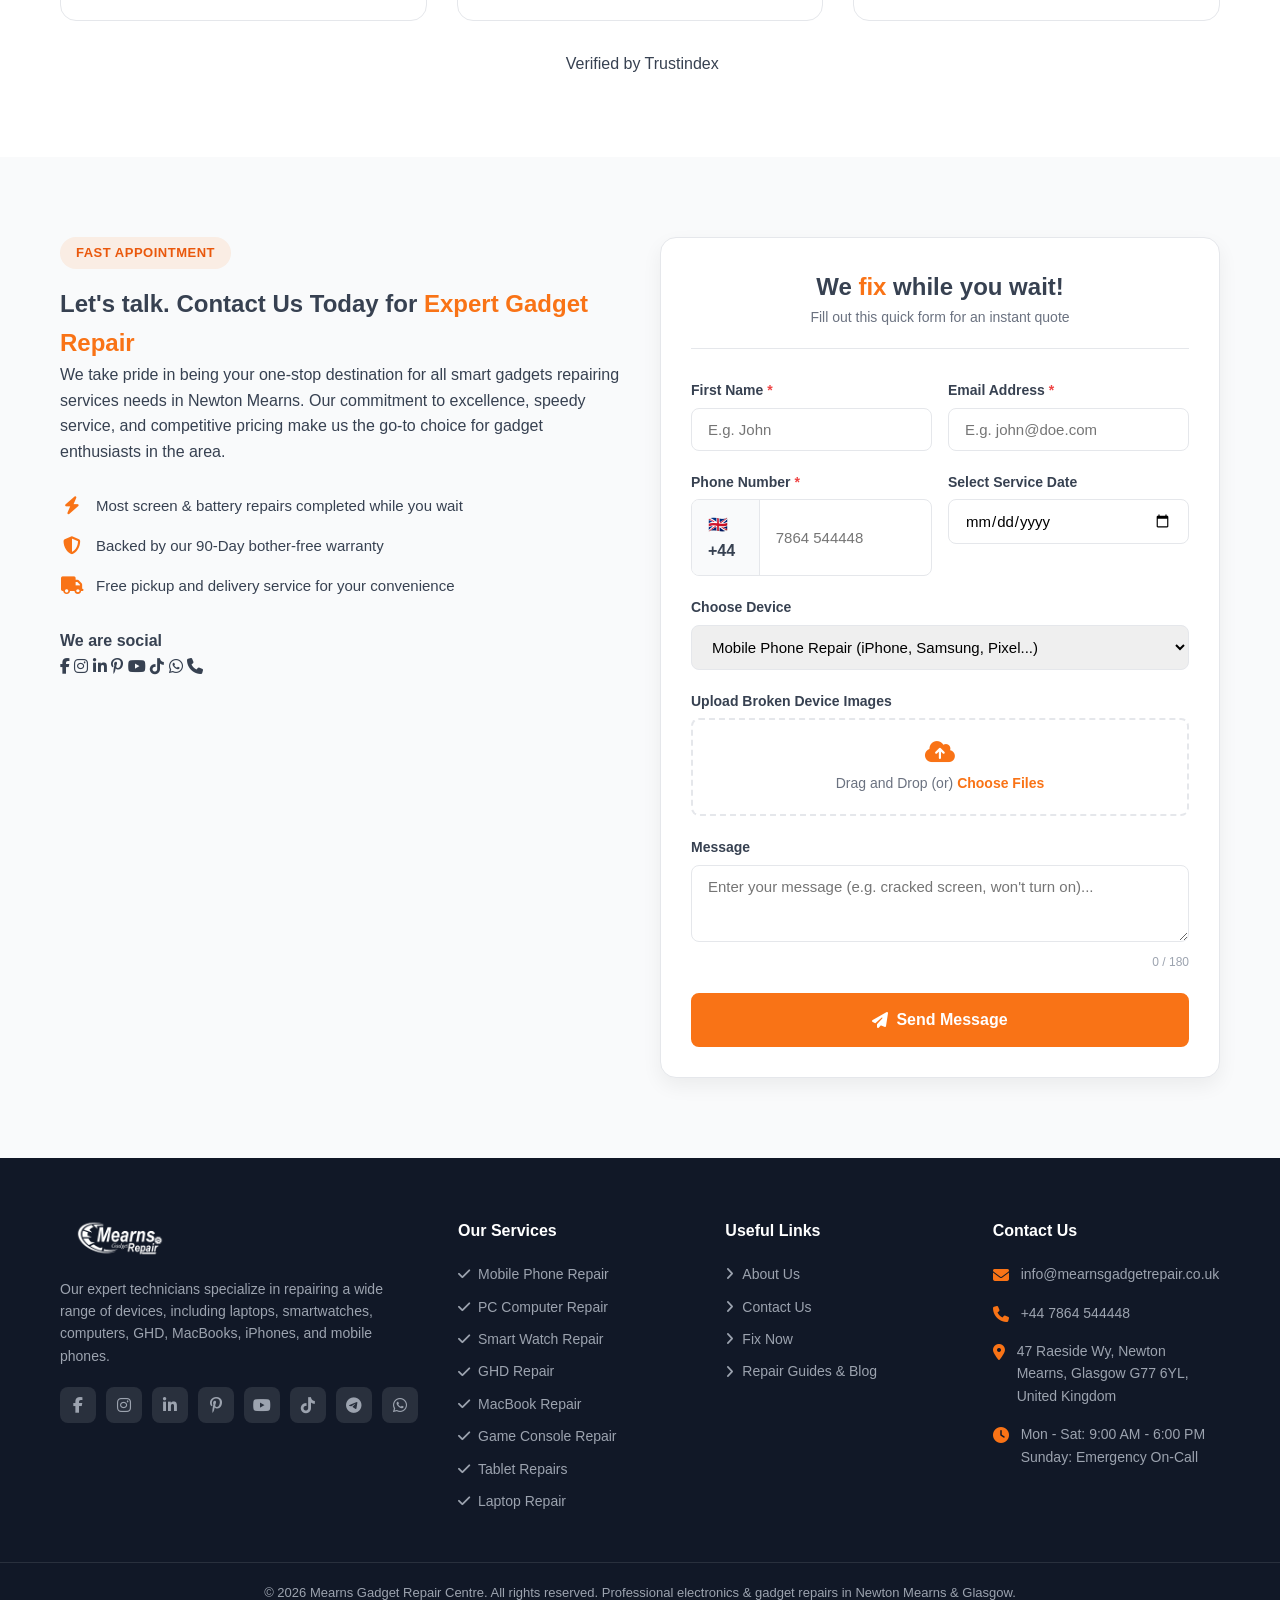
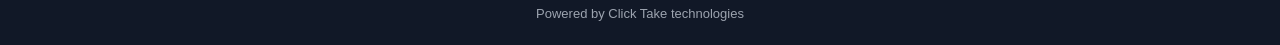
==== commit 0d1b1972: "Add files via upload" ====
--- a/index.html
+++ b/index.html
@@ -885,8 +885,6 @@
           <li><a href="contact.html"><i class="fa-solid fa-angle-right"></i> Contact Us</a></li>
           <li><a href="book-repair.html"><i class="fa-solid fa-angle-right"></i> Fix Now</a></li>
           <li><a href="blog.html"><i class="fa-solid fa-angle-right"></i> Repair Guides & Blog</a></li>
-          <li><a href="privacy.html"><i class="fa-solid fa-angle-right"></i> Privacy Policy</a></li>
-          <li><a href="terms.html"><i class="fa-solid fa-angle-right"></i> Terms and Conditions</a></li>
         </ul>
       </div>
 
@@ -927,6 +925,6 @@
     <span>WhatsApp Us</span>
   </a>
 
-  <script src="js/main.js"></script>
+  <script src="script.js"></script>
 </body>
 </html>
--- a/style.css
+++ b/style.css
@@ -1,1039 +1,408 @@
-/* =========================================
-   MEARNS GADGET REPAIR - NEW MODERN CSS
-   ========================================= */
-
-/* GOOGLE FONTS */
-@import url('https://fonts.googleapis.com/css2?family=Inter:wght@400;500;600;700;800&family=Poppins:wght@500;600;700;800&display=swap');
-
-/* CSS VARIABLES (THEMES & COLORS) */
-:root {
-  --primary: #2563eb;        /* Electric Blue */
-  --primary-dark: #1d4ed8;   /* Darker Blue for hover */
-  --secondary: #f97316;      /* Vibrant Orange for accents */
-  --bg-dark: #0f172a;        /* Dark Navy for hero/footer */
-  --bg-light: #f8fafc;       /* Very light gray for alternating sections */
-  --bg-alt: #f1f5f9;         /* Slightly darker gray for cards/inputs */
-  --text: #1e293b;           /* Main text color */
-  --text-muted: #64748b;     /* Subtle text color */
-  --white: #ffffff;
-  --border: #e2e8f0;         /* Light borders */
-  --radius-sm: 8px;
-  --radius-md: 16px;
-  --radius-lg: 24px;
-  --shadow-sm: 0 4px 6px -1px rgba(0, 0, 0, 0.1);
-  --shadow-md: 0 10px 15px -3px rgba(0, 0, 0, 0.1);
-  --shadow-lg: 0 20px 25px -5px rgba(0, 0, 0, 0.15);
-}
-
-/* GLOBAL RESETS */
-* {
-  margin: 0;
-  padding: 0;
-  box-sizing: border-box;
-}
-
-body {
-  font-family: 'Inter', sans-serif;
-  color: var(--text);
-  background-color: var(--white);
-  line-height: 1.6;
-}
-
-h1, h2, h3, h4, h5, h6 {
-  font-family: 'Poppins', sans-serif;
-  font-weight: 700;
-  line-height: 1.2;
-}
-
-a {
-  text-decoration: none;
-  color: inherit;
-}
-
-ul {
-  list-style: none;
-}
-
-img {
-  max-width: 100%;
-  display: block;
-}
-
-.container {
-  max-width: 1200px;
-  margin: 0 auto;
-  padding: 0 20px;
-}
-
-.section {
-  padding: 80px 0;
-}
-
-.section-alt {
-  background-color: var(--bg-light);
-}
-
-/* BUTTONS */
-.btn {
-  display: inline-flex;
-  align-items: center;
-  justify-content: center;
-  gap: 8px;
-  padding: 12px 24px;
-  border-radius: var(--radius-sm);
-  font-weight: 600;
-  font-size: 15px;
-  transition: all 0.3s ease;
-  cursor: pointer;
-  border: none;
-}
-
-.btn-sm { padding: 8px 16px; font-size: 14px; }
-.btn-lg { padding: 16px 32px; font-size: 16px; }
-
-.btn-primary {
-  background-color: var(--primary);
-  color: var(--white);
-  box-shadow: 0 4px 14px rgba(37, 99, 235, 0.3);
-}
-.btn-primary:hover {
-  background-color: var(--primary-dark);
-  transform: translateY(-2px);
-  box-shadow: 0 6px 20px rgba(37, 99, 235, 0.4);
-}
-
-.btn-secondary {
-  background-color: var(--white);
-  color: var(--bg-dark);
-  border: 1px solid var(--border);
-}
-.btn-secondary:hover {
-  background-color: var(--bg-alt);
-  transform: translateY(-2px);
-}
-
-.btn-outline {
-  background-color: transparent;
-  color: var(--primary);
-  border: 2px solid var(--primary);
-}
-.btn-outline:hover {
-  background-color: var(--primary);
-  color: var(--white);
-}
-
-.btn-white {
-  background-color: var(--white);
-  color: var(--primary);
-}
-.btn-white:hover {
-  background-color: var(--bg-alt);
-  transform: translateY(-2px);
-}
-
-/* TOP BAR */
-.top-bar {
-  background-color: var(--bg-dark);
-  color: var(--bg-alt);
-  font-size: 14px;
-  padding: 10px 0;
-}
-.top-bar-inner {
-  display: flex;
-  justify-content: space-between;
-  align-items: center;
-  flex-wrap: wrap;
-  gap: 15px;
-}
-.top-bar-info {
-  display: flex;
-  gap: 25px;
-  flex-wrap: wrap;
-}
-.top-bar-item {
-  display: flex;
-  align-items: center;
-  gap: 8px;
-}
-.top-bar-item i { color: var(--secondary); }
-.top-bar-item a:hover { color: var(--white); }
-
-.top-bar-socials {
-  display: flex;
-  gap: 12px;
-}
-.top-bar-socials a {
-  width: 28px;
-  height: 28px;
-  background: rgba(255,255,255,0.1);
-  border-radius: 50%;
-  display: flex;
-  align-items: center;
-  justify-content: center;
-  transition: 0.3s;
-}
-.top-bar-socials a:hover {
-  background: var(--primary);
-  color: var(--white);
-  transform: translateY(-2px);
-}
-
-/* HEADER / NAVBAR */
-.site-header {
-  background: var(--white);
-  box-shadow: var(--shadow-sm);
-  position: sticky;
-  top: 0;
-  z-index: 1000;
-}
-.nav-container {
-  display: flex;
-  align-items: center;
-  justify-content: space-between;
-  padding: 20px 20px;
-}
-.brand-logo img { height: 45px; }
-
-.nav-menu {
-  display: flex;
-  align-items: center;
-  gap: 25px;
-}
-.nav-link {
-  font-weight: 600;
-  color: var(--text);
-  position: relative;
-  padding: 5px 0;
-  transition: 0.3s;
-}
-.nav-link.active, .nav-link:hover { color: var(--primary); }
-.nav-link.active::after {
-  content: '';
-  position: absolute;
-  bottom: -5px;
-  left: 0;
-  width: 100%;
-  height: 2px;
-  background: var(--primary);
-}
-
-.nav-dropdown { position: relative; }
-.dropdown-menu {
-  position: absolute;
-  top: 100%;
-  left: 0;
-  background: var(--white);
-  min-width: 250px;
-  border: 1px solid var(--border);
-  box-shadow: var(--shadow-md);
-  border-radius: var(--radius-sm);
-  opacity: 0;
-  visibility: hidden;
-  transform: translateY(10px);
-  transition: 0.3s;
-  padding: 10px;
-}
-.nav-dropdown:hover .dropdown-menu {
-  opacity: 1;
-  visibility: visible;
-  transform: translateY(0);
-}
-.dropdown-item {
-  display: flex;
-  justify-content: space-between;
-  padding: 10px 15px;
-  border-radius: 6px;
-  font-size: 14px;
-  transition: 0.2s;
-}
-.dropdown-item:hover {
-  background: var(--bg-light);
-  color: var(--primary);
-}
-
-.nav-actions { display: flex; align-items: center; gap: 15px; }
-.mobile-toggle {
-  display: none;
-  background: none;
-  border: none;
-  font-size: 24px;
-  color: var(--bg-dark);
-}
-
-/* HERO SECTION */
-.hero-section {
-  background-color: var(--bg-dark);
-  position: relative;
-  overflow: hidden;
-  padding: 80px 0;
-  color: var(--white);
-}
-.hero-bg-container {
-  position: absolute;
-  inset: 0;
-  z-index: 0;
-}
-.hero-bg-blur {
-  position: absolute;
-  inset: 0;
-  background-image: url('images/all gadget.png');
-  background-size: cover;
-  background-position: center;
-  filter: blur(8px) brightness(0.2);
-  opacity: 0.4;
-}
-.hero-bg-overlay {
-  position: absolute;
-  inset: 0;
-  background: linear-gradient(135deg, rgba(15, 23, 42, 0.9) 0%, rgba(37, 99, 235, 0.3) 100%);
-}
-.hero-glow-1, .hero-glow-2 {
-  position: absolute;
-  border-radius: 50%;
-  filter: blur(80px);
-  z-index: 0;
-}
-.hero-glow-1 { width: 300px; height: 300px; background: var(--primary); top: -50px; left: -50px; opacity: 0.4; }
-.hero-glow-2 { width: 400px; height: 400px; background: var(--secondary); bottom: -100px; right: -100px; opacity: 0.2; }
-
-.hero-grid {
-  position: relative;
-  z-index: 2;
-  display: grid;
-  grid-template-columns: 1fr 1fr;
-  gap: 60px;
-  align-items: center;
-}
-
-.hero-badge {
-  display: inline-flex;
-  align-items: center;
-  gap: 10px;
-  background: rgba(255,255,255,0.1);
-  border: 1px solid rgba(255,255,255,0.2);
-  padding: 8px 16px;
-  border-radius: 50px;
-  font-size: 14px;
-  font-weight: 600;
-  margin-bottom: 20px;
-  backdrop-filter: blur(10px);
-}
-.pulse-dot {
-  width: 10px;
-  height: 10px;
-  background: var(--secondary);
-  border-radius: 50%;
-  box-shadow: 0 0 0 0 rgba(249, 115, 22, 0.5);
-  animation: pulse 2s infinite;
-}
-@keyframes pulse {
-  0% { box-shadow: 0 0 0 0 rgba(249, 115, 22, 0.7); }
-  70% { box-shadow: 0 0 0 10px rgba(249, 115, 22, 0); }
-  100% { box-shadow: 0 0 0 0 rgba(249, 115, 22, 0); }
-}
-
-.hero-title { font-size: 3rem; margin-bottom: 20px; }
-.gradient-text {
-  background: linear-gradient(90deg, var(--primary), var(--secondary));
-  -webkit-background-clip: text;
-  -webkit-text-fill-color: transparent;
-}
-.hero-desc { color: var(--bg-alt); margin-bottom: 30px; font-size: 1.1rem; }
-
-.hero-services-tags {
-  display: flex;
-  flex-wrap: wrap;
-  gap: 12px;
-  margin-bottom: 35px;
-}
-.hero-tag {
-  display: flex;
-  align-items: center;
-  gap: 8px;
-  background: rgba(255,255,255,0.05);
-  border: 1px solid rgba(255,255,255,0.1);
-  padding: 8px 14px;
-  border-radius: 8px;
-  font-size: 13px;
-}
-.hero-tag i { color: var(--primary); }
-
-.hero-cta-group { display: flex; gap: 15px; margin-bottom: 40px; flex-wrap: wrap; }
-
-.hero-trust-row {
-  display: flex;
-  gap: 25px;
-  flex-wrap: wrap;
-}
-.hero-trust-item {
-  display: flex;
-  align-items: center;
-  gap: 10px;
-  font-size: 14px;
-}
-.hero-trust-item i {
-  color: var(--secondary);
-  font-size: 20px;
-}
-
-.hero-visual { position: relative; }
-.hero-image-wrapper {
-  border-radius: var(--radius-lg);
-  overflow: hidden;
-  box-shadow: var(--shadow-lg);
-  border: 2px solid rgba(255,255,255,0.1);
-}
-.hero-floating-stat {
-  position: absolute;
-  bottom: -20px;
-  left: -20px;
-  background: var(--white);
-  color: var(--text);
-  padding: 15px 25px;
-  border-radius: var(--radius-md);
-  display: flex;
-  align-items: center;
-  gap: 12px;
-  box-shadow: var(--shadow-lg);
-}
-.stat-circle {
-  width: 40px;
-  height: 40px;
-  background: var(--bg-light);
-  border-radius: 50%;
-  display: flex;
-  align-items: center;
-  justify-content: center;
-  color: #ea4335;
-  font-size: 18px;
-}
-.rating-stars { color: #fbbf24; font-size: 14px; }
-.hero-floating-stat p { font-size: 12px; color: var(--text-muted); }
-
-/* GUARANTEES BAR */
-.guarantees-bar {
-  background: var(--bg-light);
-  padding: 50px 0;
-  border-bottom: 1px solid var(--border);
-}
-.guarantees-grid {
-  display: grid;
-  grid-template-columns: repeat(4, 1fr);
-  gap: 30px;
-}
-.guarantee-card {
-  display: flex;
-  gap: 15px;
-  align-items: flex-start;
-}
-.guarantee-icon {
-  width: 50px;
-  height: 50px;
-  background: rgba(37, 99, 235, 0.1);
-  color: var(--primary);
-  border-radius: var(--radius-sm);
-  display: flex;
-  align-items: center;
-  justify-content: center;
-  font-size: 20px;
-  flex-shrink: 0;
-}
-.guarantee-content h3 { font-size: 14px; margin-bottom: 5px; color: var(--bg-dark); }
-.guarantee-content p { font-size: 13px; color: var(--text-muted); }
-
-/* SECTIONS GENERAL */
-.section-header {
-  text-align: center;
-  max-width: 700px;
-  margin: 0 auto 50px;
-}
-.section-tag {
-  display: inline-block;
-  background: rgba(37, 99, 235, 0.1);
-  color: var(--primary);
-  font-weight: 600;
-  font-size: 13px;
-  padding: 6px 16px;
-  border-radius: 50px;
-  margin-bottom: 15px;
-  text-transform: uppercase;
-}
-.section-title { font-size: 2.2rem; margin-bottom: 15px; }
-.section-subtitle { color: var(--text-muted); font-size: 1.1rem; }
-
-/* SERVICES OVERVIEW GRID */
-.services-overview-grid {
-  display: grid;
-  grid-template-columns: repeat(3, 1fr);
-  gap: 30px;
-}
-.service-box {
-  background: var(--white);
-  border: 1px solid var(--border);
-  border-radius: var(--radius-md);
-  padding: 35px;
-  transition: all 0.3s ease;
-  box-shadow: var(--shadow-sm);
-}
-.service-box:hover {
-  transform: translateY(-5px);
-  box-shadow: var(--shadow-md);
-  border-color: var(--primary);
-}
-.service-box-icon {
-  width: 60px;
-  height: 60px;
-  background: var(--bg-dark);
-  color: var(--white);
-  border-radius: var(--radius-sm);
-  display: flex;
-  align-items: center;
-  justify-content: center;
-  font-size: 24px;
-  margin-bottom: 20px;
-}
-.service-box h3 { font-size: 1.3rem; margin-bottom: 15px; }
-.service-box p { color: var(--text-muted); font-size: 15px; margin-bottom: 20px; }
-
-.service-box-features {
-  margin-bottom: 25px;
-}
-.service-box-features li {
-  display: flex;
-  align-items: center;
-  gap: 10px;
-  margin-bottom: 10px;
-  font-size: 14px;
-}
-.service-box-features i { color: var(--primary); }
-
-.service-box-footer {
-  display: flex;
-  justify-content: space-between;
-  align-items: center;
-  padding-top: 20px;
-  border-top: 1px solid var(--border);
-}
-.price-tag {
-  font-weight: 700;
-  color: var(--secondary);
-  font-size: 14px;
-}
-
-/* TABBED EXPLORER */
-.tabs-explorer-wrapper {
-  background: var(--white);
-  border-radius: var(--radius-lg);
-  overflow: hidden;
-  box-shadow: var(--shadow-md);
-}
-.tabs-nav {
-  display: flex;
-  background: var(--bg-dark);
-  overflow-x: auto;
-  border-radius: var(--radius-lg) var(--radius-lg) 0 0;
-}
-.tab-btn {
-  flex: 1;
-  min-width: 150px;
-  background: transparent;
-  border: none;
-  color: var(--bg-alt);
-  padding: 18px 10px;
-  font-weight: 600;
-  cursor: pointer;
-  transition: 0.3s;
-  border-bottom: 3px solid transparent;
-  font-size: 14px;
-}
-.tab-btn:hover { background: rgba(255,255,255,0.05); }
-.tab-btn.active {
-  color: var(--white);
-  border-bottom: 3px solid var(--primary);
-  background: rgba(255,255,255,0.05);
-}
-
-.tab-content-panel { display: none; padding: 40px; }
-.tab-content-panel.active { display: block; }
-.tab-panel-grid {
-  display: grid;
-  grid-template-columns: 1fr 1fr;
-  gap: 40px;
-  align-items: center;
-}
-.tab-panel-info h3 { font-size: 1.8rem; margin-bottom: 15px; }
-.tab-panel-info p { color: var(--text-muted); margin-bottom: 25px; }
-
-.repair-check-list {
-  display: grid;
-  grid-template-columns: 1fr 1fr;
-  gap: 12px;
-  margin-bottom: 30px;
-}
-.repair-check-item {
-  display: flex;
-  align-items: center;
-  gap: 10px;
-  font-size: 14px;
-  font-weight: 500;
-}
-.repair-check-item i { color: var(--primary); font-size: 18px; }
-
-.tab-panel-visual img {
-  width: 100%;
-  border-radius: var(--radius-md);
-  box-shadow: var(--shadow-sm);
-}
-
-/* CTA BANNER */
-.cta-banner-gradient {
-  background: linear-gradient(135deg, var(--bg-dark) 0%, var(--primary) 100%);
-  color: var(--white);
-  padding: 70px 0;
-  text-align: center;
-}
-.cta-banner-gradient h2 { font-size: 2.5rem; margin-bottom: 15px; }
-.cta-banner-gradient h2 span { color: #fbbf24; }
-.cta-banner-gradient p { font-size: 1.2rem; margin-bottom: 30px; opacity: 0.9; }
-
-/* WHY CHOOSE US */
-.why-choose-grid {
-  display: grid;
-  grid-template-columns: repeat(3, 1fr);
-  gap: 30px;
-}
-.why-card {
-  text-align: center;
-  padding: 40px 30px;
-  border: 1px solid var(--border);
-  border-radius: var(--radius-md);
-  transition: 0.3s;
-  background: var(--white);
-}
-.why-card:hover {
-  box-shadow: var(--shadow-md);
-  transform: translateY(-5px);
-}
-.why-card-icon {
-  width: 70px;
-  height: 70px;
-  background: var(--bg-light);
-  color: var(--primary);
-  border-radius: 50%;
-  display: flex;
-  align-items: center;
-  justify-content: center;
-  font-size: 28px;
-  margin: 0 auto 20px;
-}
-.why-card h3 { font-size: 1.3rem; margin-bottom: 15px; }
-.why-card p { color: var(--text-muted); font-size: 15px; }
-
-/* GADGET GURU */
-.guru-banner {
-  background: var(--bg-dark);
-  border-radius: var(--radius-lg);
-  overflow: hidden;
-  position: relative;
-}
-.guru-banner-grid {
-  display: grid;
-  grid-template-columns: 1.5fr 1fr;
-}
-.guru-content {
-  padding: 60px;
-  color: var(--white);
-}
-.guru-content h2 { font-size: 2rem; margin-bottom: 20px; }
-.guru-content h2 span { color: var(--secondary); }
-.guru-content p { color: var(--bg-alt); margin-bottom: 30px; }
-
-.guru-highlight-box {
-  background: var(--primary);
-  padding: 60px 40px;
-  color: var(--white);
-  display: flex;
-  flex-direction: column;
-  justify-content: center;
-}
-.guru-highlight-box h3 { font-size: 1.5rem; margin-bottom: 15px; }
-.guru-highlight-box p { color: rgba(255,255,255,0.8); margin-bottom: 30px; }
-
-/* BRANDS */
-.brands-row {
-  display: flex;
-  flex-wrap: wrap;
-  justify-content: center;
-  gap: 20px;
-}
-.brand-badge {
-  background: var(--white);
-  border: 1px solid var(--border);
-  padding: 15px 30px;
-  border-radius: var(--radius-sm);
-  font-weight: 700;
-  color: var(--text-muted);
-  transition: 0.3s;
-  box-shadow: var(--shadow-sm);
-}
-.brand-badge:hover {
-  color: var(--primary);
-  border-color: var(--primary);
-  transform: scale(1.05);
-}
-
-/* REVIEWS */
-.reviews-header-badge {
-  display: inline-flex;
-  flex-direction: column;
-  align-items: center;
-  gap: 10px;
-  margin-bottom: 20px;
-}
-.reviews-header-badge .stars { color: #fbbf24; font-size: 1.5rem; }
-.reviews-header-badge .meta { font-size: 14px; color: var(--text-muted); display: flex; align-items: center; gap: 8px; }
-
-.reviews-grid {
-  display: grid;
-  grid-template-columns: repeat(3, 1fr);
-  gap: 30px;
-}
-.review-card {
-  background: var(--white);
-  border: 1px solid var(--border);
-  border-radius: var(--radius-md);
-  padding: 30px;
-  box-shadow: var(--shadow-sm);
-}
-.review-top {
-  display: flex;
-  justify-content: space-between;
-  align-items: center;
-  margin-bottom: 15px;
-}
-.reviewer-info { display: flex; align-items: center; gap: 12px; }
-.reviewer-avatar {
-  width: 45px;
-  height: 45px;
-  background: var(--primary);
-  color: var(--white);
-  border-radius: 50%;
-  display: flex;
-  align-items: center;
-  justify-content: center;
-  font-weight: 700;
-  font-size: 18px;
-}
-.reviewer-name { font-weight: 700; font-size: 15px; }
-.reviewer-time { font-size: 12px; color: var(--text-muted); }
-.google-icon { font-size: 20px; color: #ea4335; }
-.review-stars { color: #fbbf24; margin-bottom: 10px; }
-.review-text { font-size: 14px; color: var(--text); font-style: italic; }
-
-.trustindex-verified {
-  display: inline-flex;
-  align-items: center;
-  gap: 8px;
-  background: var(--bg-light);
-  padding: 10px 20px;
-  border-radius: 50px;
-  font-weight: 600;
-  font-size: 14px;
-  color: var(--text-muted);
-}
-
-/* BOOKING SECTION */
-.booking-section-grid {
-  display: grid;
-  grid-template-columns: 1fr 1.2fr;
-  gap: 60px;
-  align-items: center;
-}
-.booking-info h2 { font-size: 2rem; margin: 15px 0; }
-.booking-info h2 span { color: var(--primary); }
-.booking-info p { color: var(--text-muted); margin-bottom: 30px; }
-
-.booking-perks { margin-bottom: 40px; }
-.perk-item {
-  display: flex;
-  align-items: center;
-  gap: 15px;
-  padding: 15px 0;
-  border-bottom: 1px solid var(--border);
-}
-.perk-item i {
-  width: 40px;
-  height: 40px;
-  background: rgba(37, 99, 235, 0.1);
-  color: var(--primary);
-  border-radius: 50%;
-  display: flex;
-  align-items: center;
-  justify-content: center;
-  font-size: 18px;
-}
-.perk-item span { font-weight: 600; }
-
-.socials-follow-block h4 { margin-bottom: 15px; }
-.social-icons-large { display: flex; gap: 10px; flex-wrap: wrap; }
-.social-icon-btn {
-  width: 40px;
-  height: 40px;
-  background: var(--white);
-  border: 1px solid var(--border);
-  border-radius: 8px;
-  display: flex;
-  align-items: center;
-  justify-content: center;
-  font-size: 16px;
-  color: var(--text);
-  transition: 0.3s;
-}
-.social-icon-btn:hover {
-  background: var(--primary);
-  color: var(--white);
-  border-color: var(--primary);
-}
-
-.booking-form-card {
-  background: var(--white);
-  border-radius: var(--radius-lg);
-  padding: 40px;
-  box-shadow: var(--shadow-lg);
-  border: 1px solid var(--border);
-}
-.booking-form-header { text-align: center; margin-bottom: 30px; }
-.booking-form-header h3 { font-size: 1.8rem; }
-.booking-form-header h3 span { color: var(--secondary); }
-
-.form-grid-2 {
-  display: grid;
-  grid-template-columns: 1fr 1fr;
-  gap: 20px;
-}
-.form-group { margin-bottom: 20px; }
-.form-label {
-  display: block;
-  font-size: 14px;
-  font-weight: 600;
-  margin-bottom: 8px;
-}
-.req { color: #ef4444; }
-
-.form-control {
-  width: 100%;
-  padding: 12px 15px;
-  border: 1px solid var(--border);
-  border-radius: var(--radius-sm);
-  font-size: 15px;
-  font-family: 'Inter', sans-serif;
-  background: var(--bg-light);
-  transition: 0.3s;
-}
-.form-control:focus {
-  outline: none;
-  border-color: var(--primary);
-  background: var(--white);
-  box-shadow: 0 0 0 3px rgba(37, 99, 235, 0.1);
-}
-
-.phone-input-group {
-  display: flex;
-  align-items: center;
-  border: 1px solid var(--border);
-  border-radius: var(--radius-sm);
-  overflow: hidden;
-  background: var(--bg-light);
-}
-.phone-flag {
-  padding: 0 15px;
-  font-weight: 600;
-  border-right: 1px solid var(--border);
-  background: #fff;
-  height: 100%;
-  display: flex;
-  align-items: center;
-}
-.phone-input-group .form-control { border: none; border-radius: 0; }
-
-.file-dropzone {
-  border: 2px dashed var(--border);
-  padding: 25px;
-  text-align: center;
-  border-radius: var(--radius-sm);
-  cursor: pointer;
-  transition: 0.3s;
-  background: var(--bg-light);
-}
-.file-dropzone:hover { border-color: var(--primary); background: #fff; }
-.file-dropzone i { font-size: 24px; color: var(--primary); margin-bottom: 10px; }
-.file-dropzone span { color: var(--primary); font-weight: 600; }
-
-.char-counter { font-size: 12px; color: var(--text-muted); text-align: right; margin-top: 5px; }
-
-/* MODAL */
-.modal-overlay {
-  position: fixed;
-  inset: 0;
-  background: rgba(0,0,0,0.7);
-  display: none;
-  align-items: center;
-  justify-content: center;
-  z-index: 2000;
-  padding: 20px;
-}
-.modal-overlay.active { display: flex; }
-.modal-content {
-  background: var(--white);
-  padding: 40px;
-  border-radius: var(--radius-lg);
-  text-align: center;
-  max-width: 450px;
-  width: 100%;
-}
-.modal-icon-success {
-  width: 70px;
-  height: 70px;
-  background: rgba(34, 197, 94, 0.1);
-  color: #22c55e;
-  border-radius: 50%;
-  display: flex;
-  align-items: center;
-  justify-content: center;
-  font-size: 30px;
-  margin: 0 auto 20px;
-}
-
-/* FOOTER */
-.site-footer {
-  background: var(--bg-dark);
-  color: var(--bg-alt);
-  padding-top: 70px;
-}
-.footer-top-grid {
-  display: grid;
-  grid-template-columns: 1.5fr 1fr 1fr 1.2fr;
-  gap: 40px;
-  padding-bottom: 50px;
-}
-.footer-brand img { height: 50px; margin-bottom: 20px; filter: brightness(0) invert(1); }
-.footer-brand p { margin-bottom: 25px; font-size: 14px; color: rgba(255,255,255,0.7); }
-.footer-socials { display: flex; gap: 10px; flex-wrap: wrap; }
-.footer-social-link {
-  width: 36px;
-  height: 36px;
-  background: rgba(255,255,255,0.1);
-  border-radius: 8px;
-  display: flex;
-  align-items: center;
-  justify-content: center;
-  transition: 0.3s;
-}
-.footer-social-link:hover { background: var(--primary); transform: translateY(-3px); }
-
-.footer-col h3 { color: var(--white); font-size: 1.1rem; margin-bottom: 20px; }
-.footer-links li { margin-bottom: 10px; }
-.footer-links a {
-  font-size: 14px;
-  color: rgba(255,255,255,0.7);
-  display: flex;
-  align-items: center;
-  gap: 8px;
-  transition: 0.3s;
-}
-.footer-links a:hover { color: var(--primary); padding-left: 5px; }
-
-.footer-contact-item {
-  display: flex;
-  align-items: flex-start;
-  gap: 12px;
-  margin-bottom: 15px;
-  font-size: 14px;
-  color: rgba(255,255,255,0.7);
-}
-.footer-contact-item i { color: var(--primary); margin-top: 3px; }
-
-.footer-bottom {
-  border-top: 1px solid rgba(255,255,255,0.1);
-  padding: 20px 0;
-}
-.footer-bottom p { font-size: 13px; color: rgba(255,255,255,0.5); text-align: center; }
-
-/* FLOATING WHATSAPP */
-.whatsapp-float {
-  position: fixed;
-  bottom: 25px;
-  right: 25px;
-  background: #25D366;
-  color: var(--white);
-  width: 60px;
-  height: 60px;
-  border-radius: 50%;
-  display: flex;
-  align-items: center;
-  justify-content: center;
-  font-size: 30px;
-  box-shadow: 0 5px 15px rgba(0,0,0,0.2);
-  z-index: 999;
-  transition: 0.3s;
-  overflow: hidden;
-  white-space: nowrap;
-}
-.whatsapp-float span { display: none; }
-.whatsapp-float:hover {
-  width: auto;
-  padding: 0 25px;
-  border-radius: 50px;
-}
-.whatsapp-float:hover span { display: inline; font-size: 16px; font-weight: 600; margin-left: 10px; }
-
-/* =========================================
-   RESPONSIVE DESIGN (MOBILE/TABLET)
-   ========================================= */
-@media (max-width: 992px) {
-  .nav-menu { display: none; }
-  .mobile-toggle { display: block; }
-  
-  .hero-grid, .booking-section-grid, .guru-banner-grid {
-    grid-template-columns: 1fr;
-  }
-  .hero-visual { margin-top: 40px; }
-  .guru-content, .guru-highlight-box { padding: 40px; }
-  
-  .services-overview-grid, .why-choose-grid, .reviews-grid {
-    grid-template-columns: repeat(2, 1fr);
-  }
-  .guarantees-grid {
-    grid-template-columns: repeat(2, 1fr);
-  }
-  .footer-top-grid {
-    grid-template-columns: 1fr 1fr;
-  }
-}
-
-@media (max-width: 600px) {
-  .section { padding: 50px 0; }
-  .hero-section { padding: 50px 0; }
-  .hero-title, .section-title, .cta-banner-gradient h2 { font-size: 1.8rem; }
-  
-  .top-bar-info { flex-direction: column; align-items: flex-start; gap: 5px; }
-  .top-bar-item { font-size: 12px; }
-  
-  .services-overview-grid, .why-choose-grid, .reviews-grid, .guarantees-grid {
-    grid-template-columns: 1fr;
-  }
-  
-  .tab-panel-grid {
-    grid-template-columns: 1fr;
-  }
-  .repair-check-list {
-    grid-template-columns: 1fr;
-  }
-  .form-grid-2 {
-    grid-template-columns: 1fr;
-  }
-  .footer-top-grid {
-    grid-template-columns: 1fr;
-  }
-  .hero-cta-group .btn { width: 100%; }
+/* ==========================================
+   MEARNS GADGET REPAIR - STYLESHEET
+   THEME: ORANGE TECH
+========================================== */
+
+:root {
+  --primary: #f97316;          /* Orange 500 */
+  --primary-dark: #ea580c;    /* Orange 600 */
+  --primary-light: #fb923c;   /* Orange 400 */
+  --secondary: #1f2937;       /* Gray 800 */
+  --bg-main: #ffffff;
+  --bg-alt: #f9fafb;          /* Gray 50 */
+  --bg-dark: #111827;         /* Gray 900 */
+  --text-main: #374151;       /* Gray 700 */
+  --text-muted: #6b7280;      /* Gray 500 */
+  --text-light: #9ca3af;      /* Gray 400 */
+  --border-color: #e5e7eb;    /* Gray 200 */
+  --success: #10b981;
+  --radius-sm: 8px;
+  --radius-lg: 16px;
+  --radius-xl: 24px;
+  --shadow-sm: 0 4px 10px rgba(0,0,0,0.03);
+  --shadow-md: 0 8px 20px rgba(0,0,0,0.06);
+  --shadow-lg: 0 15px 40px rgba(0,0,0,0.08);
+}
+
+/* Reset & Base */
+* { margin: 0; padding: 0; box-sizing: border-box; }
+body {
+  font-family: 'Inter', -apple-system, BlinkMacSystemFont, 'Segoe UI', Roboto, sans-serif;
+  background: var(--bg-main);
+  color: var(--text-main);
+  line-height: 1.6;
+  overflow-x: hidden;
+}
+a { text-decoration: none; color: inherit; }
+ul { list-style: none; }
+img { max-width: 100%; display: block; }
+.container { max-width: 1200px; margin: 0 auto; padding: 0 20px; }
+
+/* Buttons */
+.btn {
+  display: inline-flex; align-items: center; justify-content: center; gap: 8px;
+  padding: 12px 24px; border-radius: var(--radius-sm); font-weight: 600;
+  border: 2px solid transparent; cursor: pointer; transition: all 0.3s ease;
+  font-size: 15px; text-align: center;
+}
+.btn-primary { background: var(--primary); color: #fff; border-color: var(--primary); }
+.btn-primary:hover { background: var(--primary-dark); border-color: var(--primary-dark); transform: translateY(-2px); box-shadow: 0 8px 15px rgba(249, 115, 22, 0.3); }
+.btn-secondary { background: var(--secondary); color: #fff; border-color: var(--secondary); }
+.btn-secondary:hover { background: #111827; transform: translateY(-2px); }
+.btn-outline { background: transparent; color: var(--primary); border-color: var(--primary); }
+.btn-outline:hover { background: var(--primary); color: #fff; }
+.btn-white { background: #fff; color: var(--primary); }
+.btn-white:hover { background: #f3f4f6; transform: translateY(-2px); }
+.btn-lg { padding: 16px 32px; font-size: 16px; }
+.btn-sm { padding: 8px 16px; font-size: 14px; }
+
+/* Top Bar */
+.top-bar { background: var(--bg-dark); color: #fff; padding: 10px 0; font-size: 14px; }
+.top-bar-inner { display: flex; justify-content: space-between; align-items: center; gap: 20px; }
+.top-bar-info { display: flex; gap: 24px; flex-wrap: wrap; }
+.top-bar-item { display: flex; align-items: center; gap: 8px; }
+.top-bar-item i { color: var(--primary-light); }
+.top-bar-item a:hover { color: var(--primary-light); }
+.top-bar-socials { display: flex; gap: 12px; }
+.top-bar-socials a { width: 28px; height: 28px; display: flex; align-items: center; justify-content: center; background: rgba(255,255,255,0.1); border-radius: 50%; transition: 0.3s; }
+.top-bar-socials a:hover { background: var(--primary); transform: translateY(-2px); }
+
+/* Header */
+.site-header { background: #fff; border-bottom: 1px solid var(--border-color); position: sticky; top: 0; z-index: 1000; box-shadow: var(--shadow-sm); }
+.nav-container { display: flex; align-items: center; justify-content: space-between; padding: 16px 20px; gap: 20px; }
+.brand-logo img { height: 45px; max-width: 200px; object-fit: contain; }
+.nav-menu { display: flex; align-items: center; gap: 28px; }
+.nav-link { font-weight: 600; color: var(--text-main); font-size: 15px; position: relative; padding: 5px 0; transition: 0.3s; }
+.nav-link:hover, .nav-link.active { color: var(--primary); }
+.nav-link.active::after { content: ''; position: absolute; bottom: -5px; left: 0; width: 100%; height: 3px; background: var(--primary); border-radius: 2px; }
+.nav-dropdown { position: relative; }
+.dropdown-menu {
+  position: absolute; top: 100%; left: 0; width: 250px; background: #fff;
+  border: 1px solid var(--border-color); border-radius: var(--radius-sm);
+  box-shadow: var(--shadow-lg); opacity: 0; visibility: hidden; transform: translateY(10px);
+  transition: 0.3s; padding: 10px; z-index: 10;
+}
+.nav-dropdown:hover .dropdown-menu { opacity: 1; visibility: visible; transform: translateY(0); }
+.dropdown-item { display: flex; justify-content: space-between; align-items: center; padding: 10px 12px; border-radius: 6px; font-size: 14px; font-weight: 500; }
+.dropdown-item:hover { background: var(--bg-alt); color: var(--primary); }
+.nav-actions { display: flex; align-items: center; gap: 12px; }
+.mobile-toggle { background: none; border: none; font-size: 24px; color: var(--secondary); cursor: pointer; display: none; }
+
+/* Hero Section */
+.hero-section { position: relative; padding: 100px 0; overflow: hidden; background: var(--bg-dark); color: #fff; }
+.hero-bg-container { position: absolute; top: 0; left: 0; width: 100%; height: 100%; z-index: 1; }
+.hero-bg-blur { position: absolute; top: 0; left: 0; width: 100%; height: 100%; background-image: url('https://images.unsplash.com/photo-1581993192873-bf5f54e3f231?q=80&w=1600&auto=format&fit=crop'); background-size: cover; background-position: center; filter: blur(8px) brightness(0.2); opacity: 0.4; }
+.hero-bg-overlay { position: absolute; top: 0; left: 0; width: 100%; height: 100%; background: linear-gradient(135deg, rgba(17,24,39,0.9) 0%, rgba(31,41,55,0.8) 100%); }
+.hero-glow-1 { position: absolute; top: -100px; left: -100px; width: 500px; height: 500px; background: var(--primary); filter: blur(120px); opacity: 0.15; border-radius: 50%; z-index: 1; }
+.hero-glow-2 { position: absolute; bottom: -100px; right: -100px; width: 400px; height: 400px; background: var(--primary-light); filter: blur(120px); opacity: 0.1; border-radius: 50%; z-index: 1; }
+.hero-grid { display: grid; grid-template-columns: 1fr 1fr; gap: 60px; align-items: center; position: relative; z-index: 2; }
+.hero-badge { display: inline-flex; align-items: center; gap: 8px; background: rgba(249, 115, 22, 0.1); border: 1px solid rgba(249, 115, 22, 0.3); padding: 6px 16px; border-radius: 30px; font-size: 13px; font-weight: 600; color: var(--primary-light); margin-bottom: 24px; }
+.pulse-dot { width: 8px; height: 8px; background: var(--primary); border-radius: 50%; box-shadow: 0 0 0 0 rgba(249, 115, 22, 0.7); animation: pulse 2s infinite; }
+@keyframes pulse { 0% { box-shadow: 0 0 0 0 rgba(249, 115, 22, 0.7); } 70% { box-shadow: 0 0 0 10px rgba(249, 115, 22, 0); } 100% { box-shadow: 0 0 0 0 rgba(249, 115, 22, 0); } }
+.hero-title { font-size: 52px; font-weight: 800; line-height: 1.1; margin-bottom: 20px; color: #fff; }
+.gradient-text { background: linear-gradient(90deg, var(--primary-light), var(--primary));background-clip: text; -webkit-text-fill-color: transparent; }
+.hero-desc { font-size: 18px; color: #9ca3af; margin-bottom: 30px; max-width: 600px; }
+.hero-services-tags { display: flex; flex-wrap: wrap; gap: 12px; margin-bottom: 30px; }
+.hero-tag { display: inline-flex; align-items: center; gap: 8px; background: rgba(255,255,255,0.05); border: 1px solid rgba(255,255,255,0.1); padding: 8px 14px; border-radius: 8px; font-size: 13px; font-weight: 500; }
+.hero-tag i { color: var(--primary-light); }
+.hero-cta-group { display: flex; gap: 16px; margin-bottom: 40px; flex-wrap: wrap; }
+.hero-trust-row { display: flex; gap: 24px; flex-wrap: wrap; }
+.hero-trust-item { display: flex; align-items: center; gap: 8px; font-size: 14px; color: #9ca3af; }
+.hero-trust-item i { color: var(--primary-light); }
+.hero-visual { position: relative; }
+.hero-image-wrapper { border-radius: 20px; overflow: hidden; box-shadow: 0 20px 50px rgba(0,0,0,0.5); border: 1px solid rgba(255,255,255,0.1); aspect-ratio: 4/3; }
+.hero-floating-stat { position: absolute; bottom: -20px; left: -20px; background: #fff; color: var(--secondary); padding: 16px 24px; border-radius: 16px; display: flex; align-items: center; gap: 16px; box-shadow: 0 15px 40px rgba(0,0,0,0.2); }
+.stat-circle { width: 50px; height: 50px; background: var(--bg-alt); border-radius: 50%; display: flex; align-items: center; justify-content: center; font-size: 20px; color: var(--primary); }
+.stat-text .rating-stars { color: var(--primary); font-size: 14px; }
+.stat-text p { font-size: 13px; font-weight: 600; margin-top: 2px; }
+
+/* Sections */
+.section { padding: 80px 0; }
+.section-alt { background: var(--bg-alt); }
+.section-header { text-align: center; max-width: 700px; margin: 0 auto 60px; }
+.section-tag { display: inline-block; background: rgba(249, 115, 22, 0.1); color: var(--primary-dark); font-weight: 700; padding: 6px 16px; border-radius: 20px; font-size: 13px; margin-bottom: 16px; text-transform: uppercase; letter-spacing: 0.5px; }
+.section-title { font-size: 38px; font-weight: 800; color: var(--secondary); margin-bottom: 16px; line-height: 1.2; }
+.section-subtitle { font-size: 17px; color: var(--text-muted); }
+
+/* Guarantees */
+.guarantees-bar { background: #fff; margin-top: -40px; position: relative; z-index: 5; padding-bottom: 40px; }
+.guarantees-grid { display: grid; grid-template-columns: repeat(4, 1fr); gap: 20px; background: #fff; border: 1px solid var(--border-color); border-radius: var(--radius-lg); padding: 30px; box-shadow: var(--shadow-lg); }
+.guarantee-card { display: flex; gap: 16px; align-items: flex-start; }
+.guarantee-icon { width: 50px; height: 50px; background: rgba(249, 115, 22, 0.1); color: var(--primary); border-radius: 12px; display: flex; align-items: center; justify-content: center; font-size: 20px; flex-shrink: 0; }
+.guarantee-content h3 { font-size: 15px; font-weight: 800; margin-bottom: 6px; text-transform: uppercase; }
+.guarantee-content p { font-size: 13px; color: var(--text-muted); }
+
+/* Service Cards */
+.services-overview-grid { display: grid; grid-template-columns: repeat(3, 1fr); gap: 30px; }
+.service-box { background: #fff; border: 1px solid var(--border-color); border-radius: var(--radius-lg); padding: 30px; transition: 0.3s; }
+.service-box:hover { border-color: var(--primary); box-shadow: var(--shadow-md); transform: translateY(-5px); }
+.service-box-icon { width: 60px; height: 60px; background: var(--bg-alt); color: var(--primary); border-radius: 14px; display: flex; align-items: center; justify-content: center; font-size: 24px; margin-bottom: 20px; }
+.service-box h3 { font-size: 20px; margin-bottom: 12px; }
+.service-box p { font-size: 14px; color: var(--text-muted); margin-bottom: 20px; }
+.service-box-features { margin-bottom: 20px; }
+.service-box-features li { display: flex; align-items: center; gap: 8px; font-size: 14px; margin-bottom: 8px; }
+.service-box-features i { color: var(--primary); }
+.service-box-footer { display: flex; justify-content: space-between; align-items: center; border-top: 1px solid var(--border-color); padding-top: 16px; }
+.price-tag { font-size: 14px; font-weight: 700; color: var(--secondary); }
+
+/* Tabbed Explorer */
+.tabs-explorer-wrapper { background: #fff; border: 1px solid var(--border-color); border-radius: var(--radius-lg); overflow: hidden; }
+.tabs-nav { display: flex; border-bottom: 1px solid var(--border-color); overflow-x: auto; }
+.tab-btn { flex: 1; padding: 16px 20px; background: #fff; border: none; font-weight: 600; color: var(--text-muted); cursor: pointer; transition: 0.3s; border-bottom: 3px solid transparent; white-space: nowrap; }
+.tab-btn:hover { color: var(--primary); }
+.tab-btn.active { color: var(--primary); border-bottom-color: var(--primary); background: var(--bg-alt); }
+.tab-content-panel { display: none; padding: 40px; }
+.tab-content-panel.active { display: block; animation: fadeIn 0.5s; }
+@keyframes fadeIn { from { opacity: 0; } to { opacity: 1; } }
+.tab-panel-grid { display: grid; grid-template-columns: 1fr 1fr; gap: 40px; align-items: center; }
+.repair-check-list { margin-bottom: 24px; }
+.repair-check-item { display: flex; align-items: center; gap: 10px; font-size: 15px; margin-bottom: 12px; font-weight: 500; }
+.repair-check-item i { color: var(--primary); font-size: 18px; }
+
+/* CTA Banner */
+.cta-banner-gradient { background: linear-gradient(135deg, var(--primary) 0%, var(--primary-dark) 100%); padding: 60px 0; text-align: center; color: #fff; }
+.cta-banner-gradient h2 { font-size: 36px; font-weight: 800; margin-bottom: 16px; }
+.cta-banner-gradient h2 span { color: #ffedd5; }
+.cta-banner-gradient p { font-size: 18px; opacity: 0.9; margin-bottom: 30px; }
+
+/* Why Choose */
+.why-choose-grid { display: grid; grid-template-columns: repeat(3, 1fr); gap: 30px; }
+.why-card { background: #fff; border: 1px solid var(--border-color); border-radius: var(--radius-lg); padding: 30px; text-align: center; transition: 0.3s; }
+.why-card:hover { transform: translateY(-5px); box-shadow: var(--shadow-md); }
+.why-card-icon { width: 70px; height: 70px; background: var(--bg-alt); color: var(--primary); border-radius: 50%; display: flex; align-items: center; justify-content: center; font-size: 28px; margin: 0 auto 20px; }
+
+/* Booking Form */
+.booking-section-grid { display: grid; grid-template-columns: 1fr 1fr; gap: 40px; }
+.booking-info h2 span { color: var(--primary); }
+.booking-perks { margin: 30px 0; display: flex; flex-direction: column; gap: 16px; }
+.perk-item { display: flex; align-items: center; gap: 12px; font-size: 15px; }
+.perk-item i { color: var(--primary); font-size: 18px; width: 24px; text-align: center; }
+.booking-form-card { background: #fff; border: 1px solid var(--border-color); border-radius: var(--radius-lg); padding: 30px; box-shadow: var(--shadow-md); }
+.booking-form-header { text-align: center; margin-bottom: 30px; border-bottom: 1px solid var(--border-color); padding-bottom: 20px; }
+.booking-form-header h3 { font-size: 24px; font-weight: 800; }
+.booking-form-header h3 span { color: var(--primary); }
+.form-grid-2 { display: grid; grid-template-columns: 1fr 1fr; gap: 16px; }
+.form-group { margin-bottom: 20px; }
+.form-label { display: block; font-size: 14px; font-weight: 600; margin-bottom: 6px; }
+.req { color: #ef4444; }
+.form-control { width: 100%; padding: 12px 16px; border: 1px solid var(--border-color); border-radius: 8px; font-size: 15px; font-family: inherit; transition: 0.3s; }
+.form-control:focus { outline: none; border-color: var(--primary); box-shadow: 0 0 0 3px rgba(249, 115, 22, 0.1); }
+.phone-input-group { display: flex; align-items: center; border: 1px solid var(--border-color); border-radius: 8px; overflow: hidden; }
+.phone-flag { padding: 12px 16px; background: var(--bg-alt); font-weight: 600; border-right: 1px solid var(--border-color); }
+.phone-input-group .form-control { border: none; border-radius: 0; }
+.file-dropzone { border: 2px dashed var(--border-color); padding: 20px; text-align: center; border-radius: 8px; cursor: pointer; transition: 0.3s; }
+.file-dropzone:hover { border-color: var(--primary); background: var(--bg-alt); }
+.file-dropzone i { font-size: 24px; color: var(--primary); margin-bottom: 8px; }
+.file-dropzone p { font-size: 14px; color: var(--text-muted); }
+.file-dropzone p span { color: var(--primary); font-weight: 600; }
+.char-counter { text-align: right; font-size: 12px; color: var(--text-light); margin-top: 4px; }
+
+/* Modal */
+.modal-overlay { position: fixed; top: 0; left: 0; width: 100%; height: 100%; background: rgba(0,0,0,0.6); display: flex; align-items: center; justify-content: center; z-index: 2000; opacity: 0; visibility: hidden; transition: 0.3s; }
+.modal-overlay.active { opacity: 1; visibility: visible; }
+.modal-content { background: #fff; padding: 40px; border-radius: var(--radius-lg); max-width: 450px; width: 90%; text-align: center; transform: scale(0.9); transition: 0.3s; }
+.modal-overlay.active .modal-content { transform: scale(1); }
+.modal-icon-success { width: 70px; height: 70px; background: rgba(16, 185, 129, 0.1); color: var(--success); border-radius: 50%; display: flex; align-items: center; justify-content: center; font-size: 30px; margin: 0 auto 20px; }
+
+/* Footer */
+.site-footer { background: var(--bg-dark); color: #9ca3af; padding: 60px 0 20px; }
+.footer-top-grid { display: grid; grid-template-columns: 1.5fr 1fr 1fr 1fr; gap: 40px; margin-bottom: 40px; }
+.footer-brand img { height: 40px; margin-bottom: 20px; filter: brightness(0) invert(1); }
+.footer-brand p { font-size: 14px; margin-bottom: 20px; }
+.footer-socials { display: flex; gap: 10px; }
+.footer-social-link { width: 36px; height: 36px; background: rgba(255,255,255,0.1); border-radius: 8px; display: flex; align-items: center; justify-content: center; transition: 0.3s; }
+.footer-social-link:hover { background: var(--primary); transform: translateY(-2px); }
+.footer-col h3 { color: #fff; font-size: 16px; margin-bottom: 20px; }
+.footer-links li { margin-bottom: 10px; }
+.footer-links a { font-size: 14px; display: flex; align-items: center; gap: 8px; }
+.footer-links a:hover { color: var(--primary-light); }
+.footer-contact-item { display: flex; gap: 12px; font-size: 14px; margin-bottom: 16px; }
+.footer-contact-item i { color: var(--primary); font-size: 16px; margin-top: 4px; }
+.footer-bottom { border-top: 1px solid rgba(255,255,255,0.1); padding-top: 20px; text-align: center; font-size: 13px; }
+
+/* WhatsApp Float */
+.whatsapp-float { position: fixed; bottom: 20px; right: 20px; background: #25D366; color: #fff; width: 60px; height: 60px; border-radius: 50%; display: flex; align-items: center; justify-content: center; font-size: 30px; box-shadow: 0 5px 20px rgba(37, 211, 102, 0.4); z-index: 999; transition: 0.3s; }
+.whatsapp-float span { display: none; background: #25D366; padding: 8px 16px; border-radius: 30px; margin-right: 10px; font-weight: 600; white-space: nowrap; box-shadow: 0 5px 15px rgba(0,0,0,0.1); }
+.whatsapp-float:hover { transform: scale(1.05); }
+
+/* Page Hero */
+.page-hero { background: var(--bg-dark); color: #fff; padding: 80px 0; text-align: center; }
+.page-hero h1 { font-size: 42px; margin-bottom: 16px; }
+.page-hero h1 span { color: var(--primary); }
+.page-hero p { font-size: 18px; color: #9ca3af; margin-bottom: 16px; }
+.breadcrumbs a { color: var(--primary-light); }
+.breadcrumbs { font-size: 14px; display: flex; justify-content: center; align-items: center; gap: 8px; }
+
+/* Blog Grid */
+.blog-grid { display: grid; grid-template-columns: repeat(3, 1fr); gap: 30px; }
+.blog-card { background: #fff; border: 1px solid var(--border-color); border-radius: var(--radius-lg); overflow: hidden; transition: 0.3s; }
+.blog-card:hover { box-shadow: var(--shadow-md); transform: translateY(-5px); }
+.blog-card-media { height: 220px; overflow: hidden; position: relative; }
+.blog-card-media img { width: 100%; height: 100%; object-fit: cover; }
+.blog-badge-tag { position: absolute; top: 15px; left: 15px; background: var(--primary); color: #fff; padding: 4px 12px; border-radius: 6px; font-size: 12px; font-weight: 700; }
+.blog-card-body { padding: 24px; }
+.blog-card-body h3 { font-size: 18px; margin-bottom: 12px; }
+.blog-card-body p { font-size: 14px; color: var(--text-muted); margin-bottom: 16px; }
+.blog-meta-link { color: var(--primary); font-weight: 700; font-size: 14px; }
+
+/* ==========================================
+   RESPONSIVE (MOBILE FIXES)
+========================================== */
+@media (max-width: 992px) {
+  /* Ensure header stays above the menu when it drops down */
+  .site-header {
+    position: sticky;
+    top: 0;
+    background: #fff;
+    z-index: 1001;
+  }
+
+  /* Full screen drop-down menu */
+  .nav-menu {
+    position: fixed;
+    top: 0;
+    left: 0;
+    width: 100%;
+    height: 100vh;
+    background: #ffffff;
+    flex-direction: column;
+    align-items: flex-start;
+    padding: 100px 30px 30px; /* Push links down below the header */
+    box-shadow: 0 10px 20px rgba(0,0,0,0.1);
+    transform: translateY(-100%); /* Hide menu completely off-screen at the top */
+    transition: transform 0.4s ease-in-out;
+    z-index: 1000; /* Below the header so the X button is clickable */
+    overflow-y: auto;
+  }
+
+  /* When .active is added by JS, it drops down */
+  .nav-menu.active {
+    transform: translateY(0);
+  }
+
+  /* Style the links to look like the screenshot (large, full width) */
+  .nav-menu .nav-link {
+    width: 100%;
+    padding: 16px 0;
+    border-bottom: 1px solid var(--border-color);
+    font-size: 18px;
+    font-weight: 600;
+  }
+  .nav-link.active::after { display: none; }
+
+  /* Mobile Dropdown inside the menu */
+  .nav-dropdown {
+    width: 100%;
+    position: relative;
+  }
+  .dropdown-menu {
+    position: static;
+    opacity: 1;
+    visibility: visible;
+    box-shadow: none;
+    padding: 0 0 10px 20px;
+    margin-top: 0;
+    display: none;
+    border: none;
+    width: 100%;
+  }
+  .nav-dropdown.active .dropdown-menu {
+    display: block;
+  }
+  .dropdown-item {
+    padding: 12px 0;
+    font-size: 16px;
+    border-bottom: 1px solid #f3f4f6;
+  }
+
+  /* Show hamburger and make sure it stays on top */
+  .mobile-toggle {
+    display: block;
+    z-index: 1002;
+    font-size: 26px;
+  }
+  
+  /* Hide the "Book My Device" button text on very small screens if it gets too crowded, 
+     but keep it visible if there's room */
+  .nav-actions .btn span, .nav-actions .btn i { display: inline-block; }
+  
+  /* Other layout adjustments for mobile */
+  .hero-grid { grid-template-columns: 1fr; }
+  .hero-visual { display: none; }
+  .hero-title { font-size: 36px; }
+  .guarantees-grid { grid-template-columns: 1fr; }
+  .services-overview-grid { grid-template-columns: 1fr; }
+  .why-choose-grid { grid-template-columns: 1fr; }
+  .booking-section-grid { grid-template-columns: 1fr; }
+  .blog-grid { grid-template-columns: 1fr; }
+  .footer-top-grid { grid-template-columns: 1fr; gap: 30px; }
+  .whatsapp-float span { display: inline; }
+}
+
+@media (max-width: 768px) {
+  .top-bar-info { display: none; }
+  .top-bar-inner { justify-content: center; }
+  .hero-section { padding: 60px 0; }
+  .section { padding: 60px 0; }
+  .section-title { font-size: 28px; }
+  .form-grid-2 { grid-template-columns: 1fr; }
+}
+/* ==========================================
+   MISSING LAYOUT FIXES (TABS, GURU, REVIEWS)
+========================================== */
+
+/* Base layout for Desktop */
+.tab-panel-grid { display: grid; grid-template-columns: 1fr 1fr; gap: 40px; align-items: center; }
+.guru-banner { background: #fff; border: 1px solid var(--border-color); border-radius: var(--radius-lg); padding: 40px; box-shadow: var(--shadow-md); }
+.guru-banner-grid { display: grid; grid-template-columns: 1.5fr 1fr; gap: 40px; align-items: center; }
+.guru-content h2 { font-size: 32px; margin-bottom: 16px; }
+.guru-content h2 span { color: var(--primary); }
+.guru-highlight-box { background: var(--bg-dark); color: #fff; padding: 30px; border-radius: var(--radius-lg); }
+.guru-highlight-box h3 { color: #fff; font-size: 22px; margin-bottom: 12px; }
+.guru-highlight-box p { color: #9ca3af; font-size: 14px; margin-bottom: 20px; }
+
+.reviews-header-badge { display: inline-flex; align-items: center; gap: 16px; background: #fff; padding: 8px 20px; border-radius: 30px; border: 1px solid var(--border-color); margin-bottom: 20px; }
+.reviews-header-badge .stars { color: var(--primary); font-size: 18px; }
+.reviews-grid { display: grid; grid-template-columns: repeat(3, 1fr); gap: 30px; }
+.review-card { background: #fff; border: 1px solid var(--border-color); border-radius: var(--radius-lg); padding: 24px; }
+.review-top { display: flex; justify-content: space-between; align-items: flex-start; margin-bottom: 16px; }
+.reviewer-info { display: flex; gap: 12px; align-items: center; }
+.reviewer-avatar { width: 44px; height: 44px; background: var(--primary); color: #fff; border-radius: 50%; display: flex; align-items: center; justify-content: center; font-weight: 800; }
+.reviewer-name { font-weight: 700; font-size: 15px; }
+.reviewer-time { font-size: 12px; color: var(--text-light); }
+.google-icon { font-size: 20px; color: #4285F4; }
+.review-stars { color: var(--primary); margin-bottom: 12px; }
+.review-text { font-size: 14px; color: var(--text-muted); line-height: 1.6; }
+
+.brands-row { display: flex; flex-wrap: wrap; justify-content: center; gap: 16px; }
+.brand-badge { background: #fff; border: 1px solid var(--border-color); padding: 12px 24px; border-radius: var(--radius-sm); font-weight: 700; color: var(--text-muted); transition: 0.3s; }
+.brand-badge:hover { border-color: var(--primary); color: var(--primary); }
+
+/* ==========================================
+   MOBILE FIXES FOR THESE SECTIONS
+========================================== */
+@media (max-width: 992px) {
+  /* Force these grids to stack vertically on top of each other */
+  .tab-panel-grid,
+  .guru-banner-grid,
+  .reviews-grid {
+    grid-template-columns: 1fr !important;
+  }
+  
+  /* Center the images in the tab section on mobile */
+  .tab-panel-visual {
+    text-align: center;
+  }
+  .tab-panel-visual img {
+    margin: 0 auto;
+    max-height: 300px;
+  }
+  
+  /* Adjust guru banner padding for mobile */
+  .guru-banner, .guru-highlight-box {
+    padding: 24px;
+  }
+  .guru-content h2 {
+    font-size: 26px;
+  }
 }
